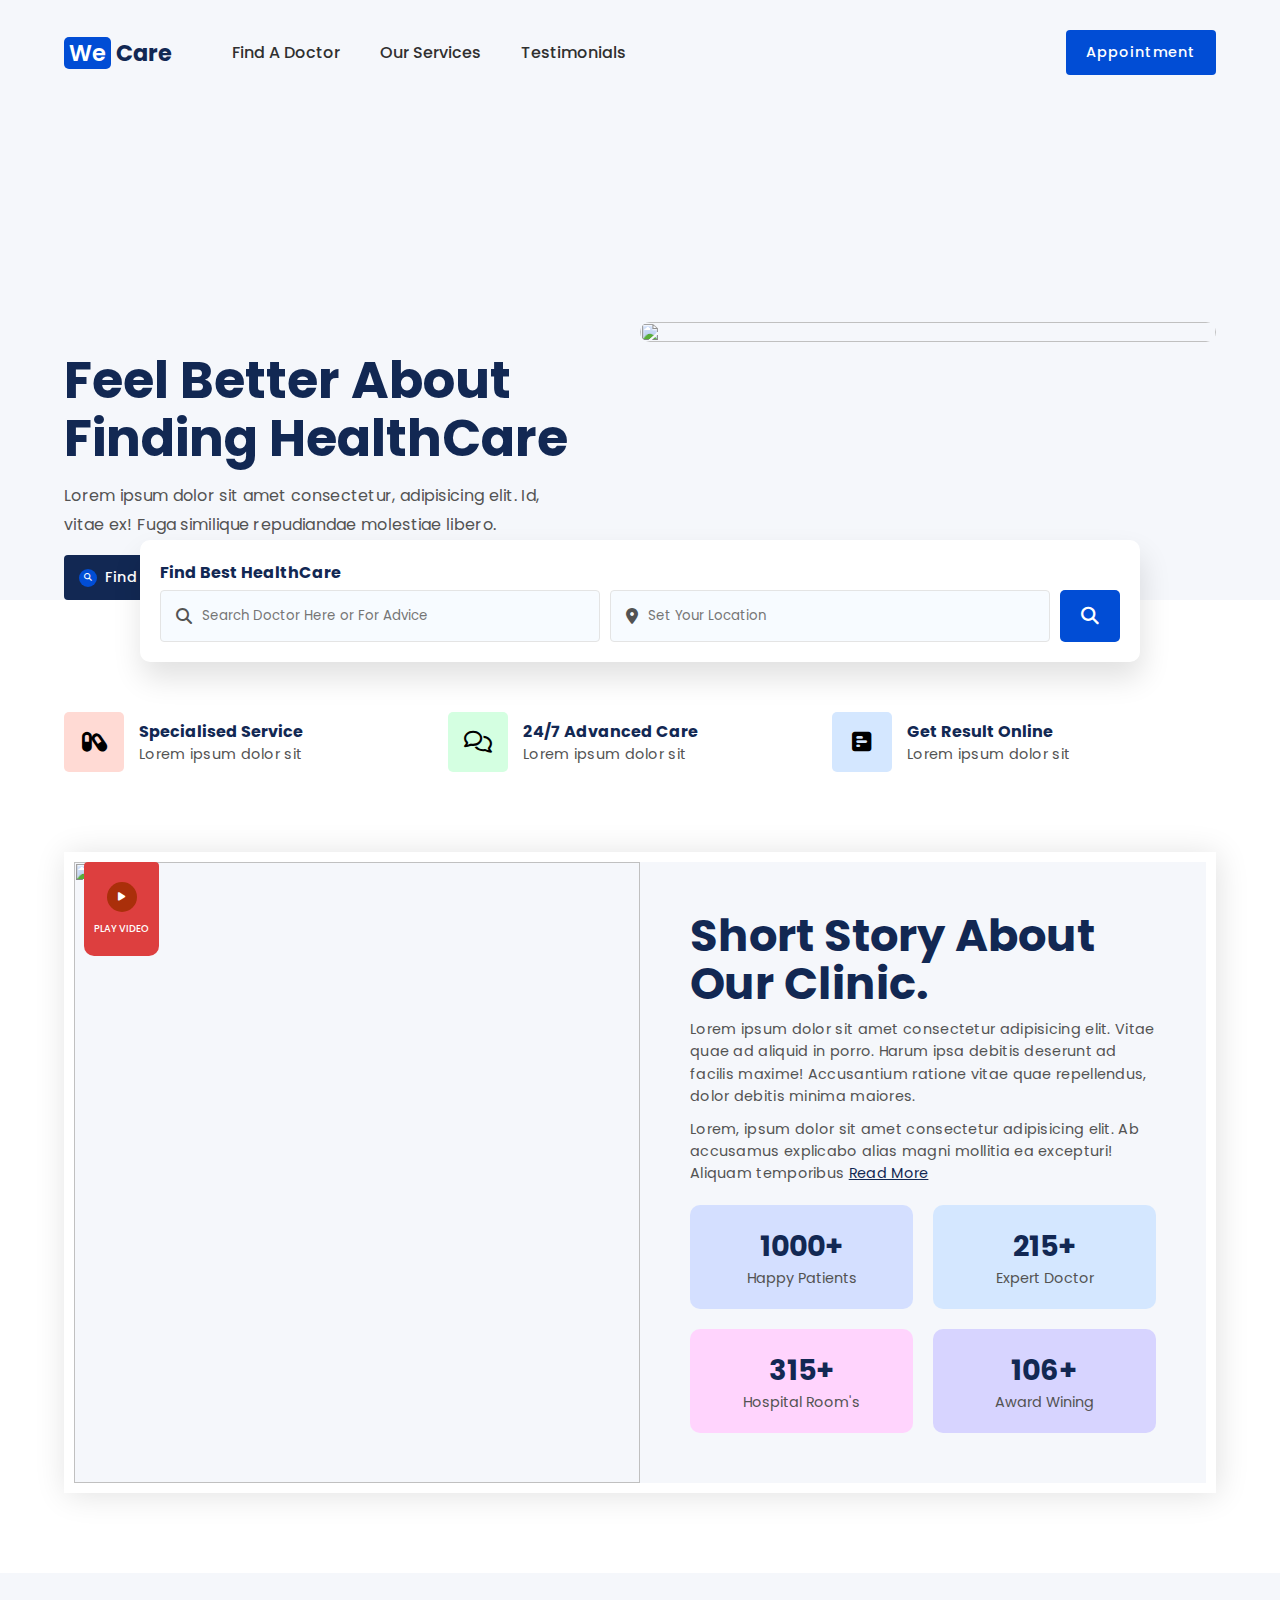
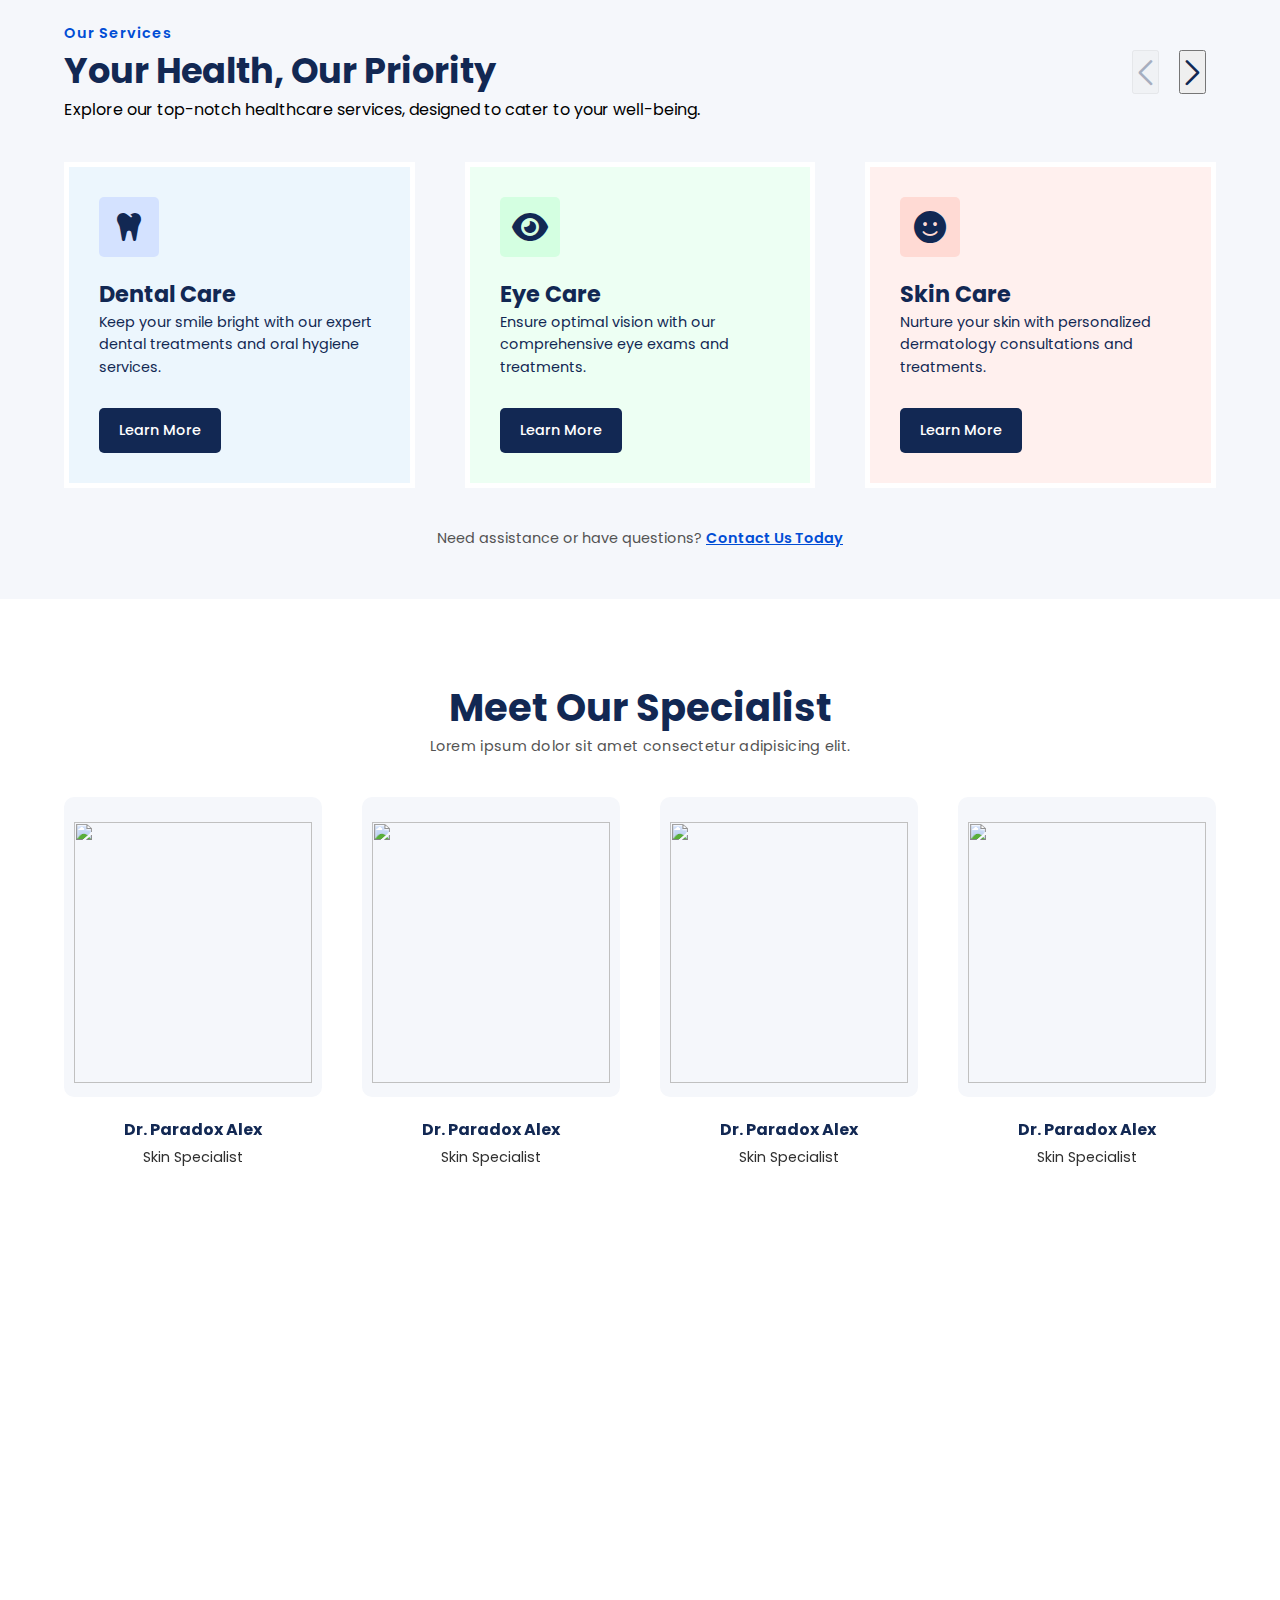
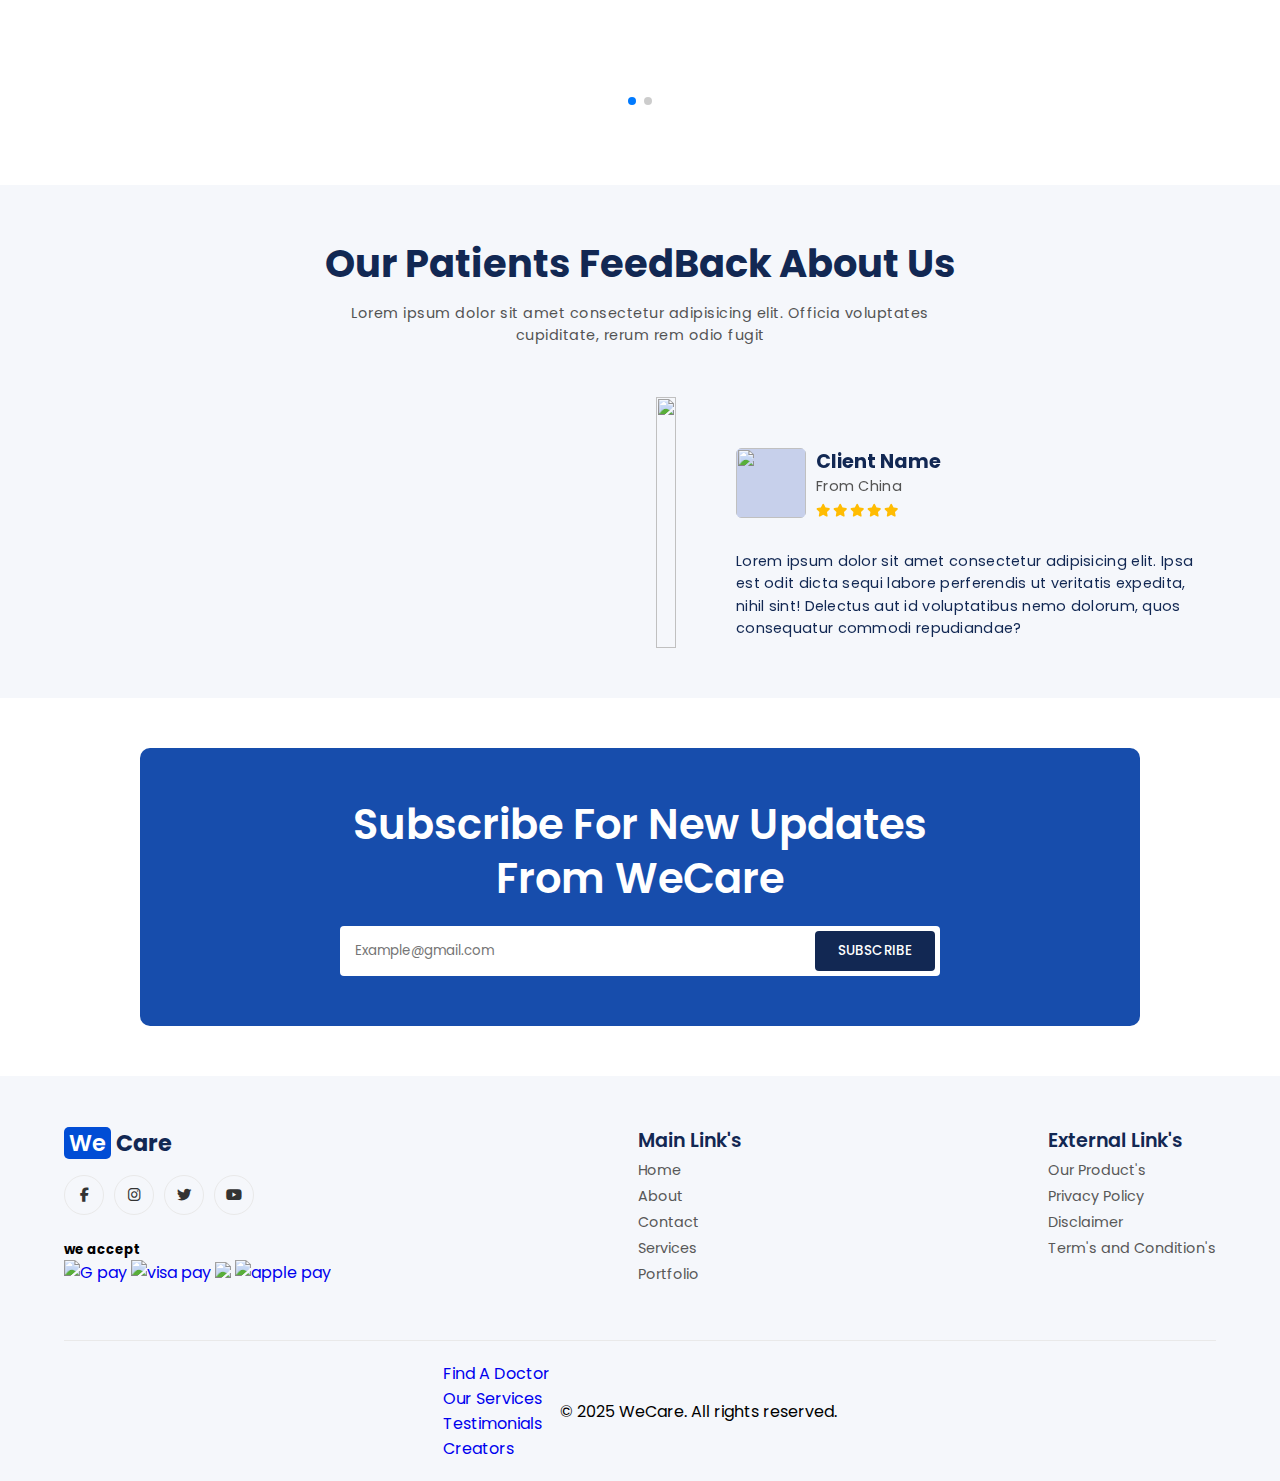
==== index.html @ dc53d2ed "done" ====
<!--DOCTYPE html-->
 <html lang="en">
    <head>
        <meta charset="UTF-8">
        <meta http-equiv="X-UA-Compatible" content="IE=edge">
        <meta name="viewport" content="width=device-width, initial-scale=1.0">
        <!--==title========================-->
        <title>Medical Website HTML</title>
    <link rel="shortcut icon" href="images/fav-icon.png">
    <link rel="stylesheet" href="style.css">
    <link rel="preconnect" href="https://fonts.googleapis.com">
    <link rel="preconnect" href="https://fonts.gstatic.com" crossorigin>
    <link href="https://fonts.googleapis.com/css2?family=Poppins:wght@100;400;700&display=swap" rel="stylesheet">
    <link rel="stylesheet" href="https://cdnjs.cloudflare.com/ajax/libs/font-awesome/6.2.1/css/all.min.css">
    <link rel="stylesheet" href="https://cdn.jsdelivr.net/npm/swiper/swiper-bundle.min.css"/>
    
    </head>
    <script src="//code.tidio.co/2bcyk3yv8valyxfpbxax1z46ruqnn5aa.js" async></script>
    <body>
        
        <!--==Hero-Section========================-->
        <section id="hero">
    
            <!--==navigation====================-->
            <nav class="navigation">
                <!--**menu-btn*****-->
                <input type="checkbox" class="menu-btn" id="menu-btn">
                <label for="menu-btn" class="menu-icon"><span class="nav-icon"></span></label>
                <a href="index.html" class="logo"><span>We</span>Care</a>
                <ul class="menu">
                    <li><a href="#our-team">Find A Doctor</a></li>
                    <li><a href="#our-services">Our Services</a></li>
                    <li><a href="#testimonials">Testimonials</a></li> <!-- Corrected spelling -->
                    <li><a href="contact/contact.html"Contact Us></a></li>
                </ul>
                <a href="#" class="nav-appointment-btn">Appointment</a>
            </nav><!--nav-end-->
    
    
            <!--==Content============================-->
            <div class="hero-content">
                <!--**text****************-->
                <div class="hero-text">
                    <h1>Feel Better About Finding HealthCare</h1>
                    <p>Lorem ipsum dolor sit amet consectetur, adipisicing elit. Id, vitae ex! Fuga similique repudiandae molestiae libero.</p>
                    <!--btns-->
                    <div class="hero-text-btns">
                        <a href="#"><i class="fa-solid fa-magnifying-glass"></i> Find Doctor's</a>
                        <a href="#"><i class="fa-solid fa-check"></i> Book Appointment</a>
                    </div>
                </div>
                <!--**img*****************-->
                <div class="hero-img">
                    <img alt="" src="https://images.pexels.com/photos/40568/medical-appointment-doctor-healthcare-40568.jpeg?auto=compress&cs=tinysrgb&w=1260&h=750&dpr=1">
                </div>
            </div>
    
            
        </section><!--hero-end-->
    
    
        <!--==appointment-search===============================-->
        <div class="appointment-search-container">
            <h3>Find Best HealthCare</h3>
            <form class="appointment-search">
            <!--**doctor-search-box*******-->
            <div class="appo-search-box">
                <i class="fa-solid fa-magnifying-glass"></i>
                <input type="text" placeholder="Search Doctor Here or For Advice">
            </div>
            <!--**set-your-location*******-->
            <div class="appo-search-box">
                <i class="fa-solid fa-location-dot"></i>
                <input type="text" placeholder="Set Your Location">
            </div>
            <!--**btn*********************-->
            <button>
                <i class="fa-solid fa-magnifying-glass"></i>
            </button>
            </form>
        </div>
    
    
        <!--==service-info===========================-->
        <section class="what-we-provide">
    
            <!--**box1***********-->
            <div class="w-info-box w-i-box1">
                <!--icon-->
                <div class="w-info-icon">
                    <i class="fa-solid fa-capsules"></i>
                </div>
                <!--text-->
                <div class="w-info-text">
                    <strong>Specialised Service</strong>
                    <p>Lorem ipsum dolor sit </p>
                </div>
            </div>
            <!--**box2***********-->
            <div class="w-info-box w-i-box2">
                <!--icon-->
                <div class="w-info-icon">
                    <i class="fa-regular fa-comments"></i>
                </div>
                <!--text-->
                <div class="w-info-text">
                    <strong>24/7 Advanced Care</strong>
                    <p>Lorem ipsum dolor sit </p>
                </div>
            </div>
            <!--**box3***********-->
            <div class="w-info-box w-i-box3">
                <!--icon-->
                <div class="w-info-icon">
                    <i class="fa-solid fa-square-poll-horizontal"></i>
                </div>
                <!--text-->
                <div class="w-info-text">
                    <strong>Get Result Online</strong>
                    <p>Lorem ipsum dolor sit </p>
                </div>
            </div>
        
        </section><!--end-->
    
    
    
        <!--==Story=============================-->
        <section id="our_story">
    
            <!--**img**-->
            <div class="our-story-img">
                <img src="https://images.pexels.com/photos/356040/pexels-photo-356040.jpeg?auto=compress&cs=tinysrgb&w=600" />
                <a href="#" class="story-play-btn">
                    <i class="fa-solid fa-play"></i>
                    Play Video
                </a>
            </div>
            <!--**text**-->
            <div class="our-stroy-text">
                <h2>Short Story About Our Clinic.</h2>
                <p>Lorem ipsum dolor sit amet consectetur adipisicing elit. Vitae quae ad aliquid in porro. Harum ipsa debitis deserunt ad facilis maxime! Accusantium ratione vitae quae repellendus, dolor debitis minima maiores.</p>
                <p>Lorem, ipsum dolor sit amet consectetur adipisicing elit. Ab accusamus explicabo alias magni mollitia ea excepturi! Aliquam temporibus <a>Read More</a></p>
                <!--numbers-of-happy-patients-->
                <div class="story-numbers-container">
                    <!--box-->
                    <div class="story-numbers-box s-n-box1">
                        <strong>1000+</strong>
                        <span>Happy Patients</span>
                    </div>
                    <!--box-->
                    <div class="story-numbers-box s-n-box2">
                        <strong>215+</strong>
                        <span>Expert Doctor</span>
                    </div>
                    <!--box-->
                    <div class="story-numbers-box s-n-box3">
                        <strong>315+</strong>
                        <span>Hospital Room's</span>
                    </div>
                    <!--box-->
                    <div class="story-numbers-box s-n-box4">
                        <strong>106+</strong>
                        <span>Award Wining</span>
                    </div>
                </div>
            </div>
            
        </section><!--story-end-->
    
        
    <!--==Our Services Section======================-->
<section id="our-services" class="services-section">
    
    <!-- Heading -->
    <div class="services-heading">
        <div class="services-heading-text">
            <strong>Our Services</strong>
            <h2>Your Health, Our Priority</h2>
            <p>Explore our top-notch healthcare services, designed to cater to your well-being.</p>
        </div>
        <div class="service-slide-btns">
            <button class="swiper-button-prev" aria-label="Previous Slide"></button>
            <button class="swiper-button-next" aria-label="Next Slide"></button>
        </div>
    </div>
    
    <!-- Services Container -->
    <div class="services-box-container">
        <!-- Swiper -->
        <div class="swiper mySwiperservices">
            <div class="swiper-wrapper">
                <!-- Dental Care -->
                <div class="swiper-slide">
                    <div class="service-box s-box1">
                        <i class="fa-solid fa-tooth"></i>
                        <strong>Dental Care</strong>
                        <p>Keep your smile bright with our expert dental treatments and oral hygiene services.</p>
                        <a href="#" class="read-more-btn" aria-label="Learn more about Dental Care">Learn More</a>
                    </div>
                </div>
                <!-- Eye Care -->
                <div class="swiper-slide">
                    <div class="service-box s-box2">
                        <i class="fa-solid fa-eye"></i>
                        <strong>Eye Care</strong>
                        <p>Ensure optimal vision with our comprehensive eye exams and treatments.</p>
                        <a href="#" class="read-more-btn" aria-label="Learn more about Eye Care">Learn More</a>
                    </div>
                </div>
                <!-- Skin Care -->
                <div class="swiper-slide">
                    <div class="service-box s-box3">
                        <i class="fa-solid fa-face-smile"></i>
                        <strong>Skin Care</strong>
                        <p>Nurture your skin with personalized dermatology consultations and treatments.</p>
                        <a href="#" class="read-more-btn" aria-label="Learn more about Skin Care">Learn More</a>
                    </div>
                </div>
                <!-- Surgical -->
                <div class="swiper-slide">
                    <div class="service-box s-box4">
                        <i class="fa-solid fa-user-doctor"></i>
                        <strong>Surgical Procedures</strong>
                        <p>Benefit from advanced surgical solutions performed by experienced professionals.</p>
                        <a href="#" class="read-more-btn" aria-label="Learn more about Surgical Procedures">Learn More</a>
                    </div>
                </div>
            </div>
        </div>
    </div>
    
    <!-- Call-to-Action -->
    <div class="service-footer">
        <span class="service-btn">
            Need assistance or have questions? 
            <a href="#" class="cta-btn" aria-label="Contact us for healthcare services">Contact Us Today</a>
        </span>
    </div>

</section>

    
        <!--==Team===========================-->
        <section id="our-team">
    
            <!--**heading*****************-->
            <div class="our-team-heading">
                <h3>Meet Our Specialist</h3>
                <p>Lorem ipsum dolor sit amet consectetur adipisicing elit.</p>
            </div>
    
            <!--**team-container***********-->
            <div class="team-box-container">
                <!-- Swiper -->
                <div class="swiper mySwiperteam">
                <div class="swiper-wrapper">
                    <!--**1***-->
                    <div class="swiper-slide">
                        <!--**box**-->
                        <div class="team-box">
                            <!--img-->
                            <div class="team-img">
                                <img alt="" src="https://images.pexels.com/photos/18788957/pexels-photo-18788957/free-photo-of-portrait-of-an-african-woman-in-medical-apron.jpeg?auto=compress&cs=tinysrgb&w=600">
                            </div>
                            <!--text-->
                            <div class="team-text">
                                <strong>Dr. Paradox Alex</strong>
                                <span>Skin Specialist</span>
                            </div>
                        </div>
                    </div><!--end-slide-->
                    <!--**1***-->
                    <div class="swiper-slide">
                        <!--**box**-->
                        <div class="team-box">
                            <!--img-->
                            <div class="team-img">
                                <img alt="" src="https://images.pexels.com/photos/8460157/pexels-photo-8460157.jpeg?auto=compress&cs=tinysrgb&w=600">
                            </div>
                            <!--text-->
                            <div class="team-text">
                                <strong>Dr. Paradox Alex</strong>
                                <span>Skin Specialist</span>
                            </div>
                        </div>
                    </div><!--end-slide-->
                    <!--**1***-->
                    <div class="swiper-slide">
                        <!--**box**-->
                        <div class="team-box">
                            <!--img-->
                            <div class="team-img">
                                <img alt="" src="https://images.pexels.com/photos/5452268/pexels-photo-5452268.jpeg?auto=compress&cs=tinysrgb&w=600">
                            </div>
                            <!--text-->
                            <div class="team-text">
                                <strong>Dr. Paradox Alex</strong>
                                <span>Skin Specialist</span>
                            </div>
                        </div>
                    </div><!--end-slide-->
                    <!--**1***-->
                    <div class="swiper-slide">
                        <!--**box**-->
                        <div class="team-box">
                            <!--img-->
                            <div class="team-img">
                                <img alt="" src="https://images.pexels.com/photos/6749765/pexels-photo-6749765.jpeg?auto=compress&cs=tinysrgb&w=600">
                            </div>
                            <!--text-->
                            <div class="team-text">
                                <strong>Dr. Paradox Alex</strong>
                                <span>Skin Specialist</span>
                            </div>
                        </div>
                    </div><!--end-slide-->
                    <!--**1***-->
                    <div class="swiper-slide">
                        <!--**box**-->
                        <div class="team-box">
                            <!--img-->
                            <div class="team-img">
                                <img alt="" src="images/d5.png">
                            </div>
                            <!--text-->
                            <div class="team-text">
                                <strong>Dr. Paradox Alex</strong>
                                <span>Skin Specialist</span>
                            </div>
                        </div>
                    </div><!--end-slide-->
                </div><!--wrapper-end-->
                <div class="swiper-pagination"></div>
                </div><!--swiper-end-->
    
                
            
            </div>
    
        </section><!--team-end-->
    
    
    
        <!--==Testimonials============================-->
        <section id="testimonials">
    
            <!--**heading****************-->
            <div class="testimonials-heading">
                <h3>Our Patients FeedBack About Us</h3>
                <p>Lorem ipsum dolor sit amet consectetur adipisicing elit. Officia voluptates cupiditate, rerum rem odio fugit</p>
            </div>
    
    
            <!--**testimonials-Content****-->
            <div class="testimonials-content">
    
                <!--**img************-->
                <div class="testimonials-img">
                    <img alt="" src="https://images.pexels.com/photos/7088483/pexels-photo-7088483.jpeg?auto=compress&cs=tinysrgb&w=1260&h=750&dpr=1">
                </div>
    
                <!--**box-container**-->
                <div class="testimonials-box-container">
    
                <!-- Swiper -->
                <div class="swiper mySwipertesti">
                <div class="swiper-wrapper">
                    <!--**1***********-->
                    <div class="swiper-slide">
                    <!--**box**-->
                    <div class="testimonials-box">
                        <!--profile-->
                        <div class="t-profile">
                            <!--img-->
                            <div class="t-profile-img">
                                <img alt="" src="https://images.pexels.com/photos/2379004/pexels-photo-2379004.jpeg?auto=compress&cs=tinysrgb&w=600">
                            </div>
                            <!--text-->
                            <div class="t-profile-text">
                                <strong>Client Name</strong>
                                <span>From China</span>
                                <div class="t-rating">
                                    <i class="fa-solid fa-star"></i>
                                    <i class="fa-solid fa-star"></i>
                                    <i class="fa-solid fa-star"></i>
                                    <i class="fa-solid fa-star"></i>
                                    <i class="fa-solid fa-star"></i>
                                </div>
                            </div>
                        </div>
                        <!--feedback-->
                        <p>Lorem ipsum dolor sit amet consectetur adipisicing elit. Ipsa est odit dicta sequi labore perferendis ut veritatis expedita, nihil sint! Delectus aut id voluptatibus nemo dolorum, quos consequatur commodi repudiandae?</p>
                    </div><!--box-end-->
                </div><!--slide-end-->
    
                <!--**2***********-->
                <div class="swiper-slide">
                    <!--**box**-->
                    <div class="testimonials-box">
                        <!--profile-->
                        <div class="t-profile">
                            <!--img-->
                            <div class="t-profile-img">
                                <img alt="" src="images/t1.jpg">
                            </div>
                            <!--text-->
                            <div class="t-profile-text">
                                <strong>Client Name</strong>
                                <span>From China</span>
                                <div class="t-rating">
                                    <i class="fa-solid fa-star"></i>
                                    <i class="fa-solid fa-star"></i>
                                    <i class="fa-solid fa-star"></i>
                                    <i class="fa-solid fa-star"></i>
                                    <i class="fa-solid fa-star"></i>
                                </div>
                            </div>
                        </div>
                        <!--feedback-->
                        <p>Lorem ipsum dolor sit amet consectetur adipisicing elit. Ipsa est odit dicta sequi labore perferendis ut veritatis expedita, nihil sint! Delectus aut id voluptatibus nemo dolorum, quos consequatur commodi repudiandae?</p>
                    </div><!--box-end-->
                </div><!--slide-end-->
    
                <!--**3***********-->
                <div class="swiper-slide">
                    <!--**box**-->
                    <div class="testimonials-box">
                        <!--profile-->
                        <div class="t-profile">
                            <!--img-->
                            <div class="t-profile-img">
                                <img alt="" src="images/t1.jpg">
                            </div>
                            <!--text-->
                            <div class="t-profile-text">
                                <strong>Client Name</strong>
                                <span>From China</span>
                                <div class="t-rating">
                                    <i class="fa-solid fa-star"></i>
                                    <i class="fa-solid fa-star"></i>
                                    <i class="fa-solid fa-star"></i>
                                    <i class="fa-solid fa-star"></i>
                                    <i class="fa-solid fa-star"></i>
                                </div>
                            </div>
                        </div>
                        <!--feedback-->
                        <p>Lorem ipsum dolor sit amet consectetur adipisicing elit. Ipsa est odit dicta sequi labore perferendis ut veritatis expedita, nihil sint! Delectus aut id voluptatibus nemo dolorum, quos consequatur commodi repudiandae?</p>
                    </div><!--box-end-->
                </div><!--slide-end-->
                
                </div><!--wrapper-end-->
                <div class="swiper-pagination"></div>
                </div><!--swiper-end-->
    
                </div><!--container-end-->
            
            </div><!--content-end-->
    
        </section><!--testimonials-end-->
    
    
    
        <!--==Subscribe===========================-->
        <section id="subscribe">
            <h3>Subscribe For New Updates From WeCare</h3>
            <!--subcribe-box-->
            <form class="subscribe-box">
                <input type="email" placeholder="Example@gmail.com">
                <button>Subscribe</button>
            </form>
        </section><!--end-->
    
    
        <footer>
            <div class="footer-container">
                <!--**comoany-box**-->
                <div class="footer-company-box">
                    <!--logo-->
                    <a href="#" class="logo"><span>We</span>Care</a>
                    <!--details-->
                    <p> </p>
                    <!--social-box-->
                    <div class="footer-social">
                        <a href="#"><i class="fa-brands fa-facebook-f"></i></a>
                        <a href="#"><i class="fa-brands fa-instagram"></i></a>
                        <a href="#"><i class="fa-brands fa-twitter"></i></a>
                        <a href="#"><i class="fa-brands fa-youtube"></i></a>
                    </div>
                    <br />
                    <div class="payments">
                        <h5>we accept</h5>
                        <a href="https://pay.google.com/intl/en_in/about/"><img src="./payments_img/G pay.png" alt="G pay"></a>
                        <a href="https://www.visa.com.au/en_au/account/login"><img src="./payments_img/visa pay.jpg" class="visa" alt="visa pay"></a>
                        <a href="https://redemption.mastercard.com/#/user/login?language=en-US"><img src="./payments_img/master card.jpg"></a>
                        <a href="https://www.apple.com/apple-pay/" ><img src="./payments_img/apply pay.jpg" alt="apple pay"></a>
                        
                    </div>
                </div>
                <!--**link-box***-->
                <div class="footer-link-box">
                    <strong>Main Link's</strong>
                    <ul>
                        <li><a href="#">Home</a></li>
                        <li><a href="#our_story">About</a></li>
                        <li><a href="#">Contact</a></li>
                        <li><a href="#our-services">Services</a></li>
                        <li><a href="#">Portfolio</a></li>
                    </ul>
                </div>
                <!--**link-box***-->
                <div class="footer-link-box">
                    <strong>External Link's</strong>
                    <ul>
                        <li><a href="#">Our Product's</a></li>
                        <li><a href="#">Privacy Policy</a></li>
                        <li><a href="#">Disclaimer</a></li>
                        <li><a href="#">Term's and Condition's</a></li>
                    </ul>
                </div>
                
                
                
       
            </div>
    
            <!--**bottom**********************-->
            <div class="footer-bottom">
                <ul class="footer-links">
                    <li><a href="#our-team">Find A Doctor</a></li>
                    <li><a href="#our-services">Our Services</a></li>
                    <!-- Removed duplicate links -->
                    <li><a href="#testimonials">Testimonials</a></li> <!-- Corrected spelling -->
                    <li><a href="contributor/contributor.html">Creators</a></li>
                </ul>
                <p>&copy; 2025 WeCare. All rights reserved.</p>
            </div>
        </footer>
    
    
    
        <!-- Swiper JS -->
        <script src="https://cdn.jsdelivr.net/npm/swiper/swiper-bundle.min.js"></script>
    
        <!-- Initialize Swiper -->
        <script>
        /*-services--*/
        var swiper = new Swiper(".mySwiperservices", {
            slidesPerView: 1,
            spaceBetween: 10,
            navigation: {
              nextEl: ".swiper-button-next",
              prevEl: ".swiper-button-prev",
            },
            breakpoints: {
              700: {
                slidesPerView: 2,
                spaceBetween: 40,
              },
              1024: {
                slidesPerView: 3,
                spaceBetween: 50,
              },
            },
          });
        /*--team--*/
        var swiper = new Swiper(".mySwiperteam", {
            slidesPerView: 1,
            spaceBetween: 10,
            pagination: {
              el: ".swiper-pagination",
              clickable: true,
            },
            breakpoints: {
              560: {
                slidesPerView: 2,
                spaceBetween: 20,
              },
              950: {
                slidesPerView: 3,
                spaceBetween: 40,
              },
              1250: {
                slidesPerView: 4,
                spaceBetween: 40,
              },
            },
          });
        /*--testimonials--*/
          var swiper = new Swiper(".mySwipertesti", {
            pagination: {
              el: ".swiper-pagination",
            },
          });
        </script>
    
    </body>
    </html>
---- style.css ----
*{
    margin: 0px;
    padding: 0px;
    font-family: poppins;
    box-sizing: border-box;
    scroll-behavior: smooth;
}
a{
    text-decoration: none;
}
ul{
    list-style: none;
}

/* width */
::-webkit-scrollbar {
    width: 7px;
  }
  
  /* Track */
  ::-webkit-scrollbar-track {
    box-shadow: inset 0 0 5px rgb(233, 233, 233); 
  }
   
  /* Handle */
  ::-webkit-scrollbar-thumb {
    background: rgb(56, 56, 56); 
    border-radius: 10px;
  }
  
  /* Handle on hover */
  ::-webkit-scrollbar-thumb:hover {
    background: #1b1b1b; 
  }
/*==hero========================*/
#hero{
    min-height: 600px;
    background-color: #f5f7fb;
    display: flex;
    flex-direction: column;
    justify-content: space-between;
}
.navigation{
    display: flex;
    justify-content: space-between;
    align-items: center;
    max-width: 1200px;
    width: 90%;
    margin: 0px auto;
    padding: 30px 0px;
}
.logo{
    color:#122853;
    font-weight: 700;
    font-size: 1.4rem;
}
.logo span{
    background-color: #014dd5;
    color: #ffffff;
    padding: 0px 5px;
    border-radius: 5px;
    font-weight: 600;
    margin-right: 5px;
}
.menu{
    display: flex;
    justify-content: center;
    align-items: center;
    margin-right: auto;
    margin-left: 40px;
}
.menu li a{
    margin: 0px 20px;
    color: #303030;
    font-weight: 500;
    transition: all ease 0.3s;
}
.menu li a:hover{
    color: #014dd5;
}
.nav-appointment-btn{
    height: 45px;
    padding: 0px 20px;
    border-radius:4px;
    background-color: #014dd5;
    color: #ffffff;
    display: flex;
    justify-content: center;
    align-items: center;
    font-weight: 500;
    letter-spacing: 1px;
    font-size: 0.9rem;
}
/*==hero-content==================*/
.hero-content{
    max-width: 1200px;
    width: 90%;
    margin: 0px auto;
    display: grid;
    grid-template-columns: 1fr 1fr;
    align-items: flex-start;
    margin-top: auto;
}
.hero-img{
    display: flex;
}
.hero-img img{
    border-radius: 30px;
    width: 100%;
    height: 100%;
    max-height: 450px;
    object-fit: contain;
    object-position: center bottom;
}
.hero-text{
   display: flex;
   flex-direction: column;
   margin-top: 30px; 
}
.hero-text h1{
    font-size: 3.2rem;
    color: #122853;
    line-height: 3.6rem;
}
.hero-text p{
    color: #535353;
    margin: 15px 0px;
    max-width: 500px;
    letter-spacing: 0.3px;
    line-height: 1.8rem;
}
.hero-text-btns{
    display: flex;
    justify-content: flex-start;
    align-items: center;
}
.hero-text-btns a{
    height: 45px;
    padding: 0px 15px;
    background-color: #122853;
    color: #ffffff;
    border-radius: 4px;
    margin-right: 10px;
    display: flex;
    justify-content: center;
    align-items: center;
    font-size: 0.9rem;
    letter-spacing: 0.5px;
    font-weight: 500;
}
.hero-text-btns a i{
    width: 18px;
    height: 18px;
    display: flex;
    justify-content: center;
    align-items: center;
    border-radius: 50%;
    background-color: #014dd5;
    margin-right: 8px;
    color: #ffffff;
    font-size: 0.5rem;
    padding-bottom: 1px;
}
/*==appointment-search=====================*/
.appointment-search-container{
    max-width: 1000px;
    width: 90%;
    background-color: #ffffff;
    padding:20px;
    margin: auto;
    border-radius: 10px;
    box-shadow: 2px 16px 30px rgba(0,0,0,0.12);
    margin-top: -60px;
    z-index: 3;
    position: relative;
}
.appointment-search-container h3{
    color: #122853;
    font-size: 1rem;
    margin-bottom: 5px;
}
.appointment-search{
    display: grid;
    grid-template-columns: 1fr 1fr 60px;
    grid-gap: 10px;
}
.appo-search-box{
    width: 100%;
    display: flex;
    justify-content: space-between;
    align-items: center;
    background-color: #f7fbff;
    padding: 15px;
    border-radius: 4px;
    border: 1px solid #e4e4e4;
}
.appo-search-box i{
    color: #535353;
    margin-right: 10px;
}
.appo-search-box input{
    width: 100%;
    background-color: transparent;
    border: none;
    outline: none;
}
.appointment-search button{
    background-color: #014dd5;
    color: #ffffff;
    border: none;
    outline: none;
    border-radius: 5px;
    font-size: 1.1rem;
    cursor: pointer;
}
/*==what-we-provide===============*/
.what-we-provide{
    max-width: 1200px;
    width: 90%;
    margin: 50px auto;
    display: grid;
    grid-template-columns: 1fr 1fr 1fr;
}
.w-info-box{
    display: flex;
    justify-content: flex-start;
    align-items: center;
}
.w-info-icon{
    width: 60px;
    height: 60px;
    display: flex;
    justify-content: center;
    align-items: center;
    border-radius: 5px;
    margin-right: 15px;
    font-size: 1.4rem;
}
.w-info-text{
    display: flex;
    flex-direction: column;
}
.w-info-text strong{
    color: #122853;
    font-weight: 700;
}
.w-info-text p{
    color: #535353;
    font-size: 0.9rem;
    letter-spacing: 0.3px;
}
.w-i-box1 .w-info-icon{
    background-color: #ffdad4;
}
.w-i-box2 .w-info-icon{
    background-color: #d4ffe1;
}
.w-i-box3 .w-info-icon{
    background-color: #d4e7ff;
}
/*==our-story=======================*/
#our_story{
    background-color: #f5f7fb;
    max-width: 1200px;
    width: 90%;
    margin: 80px auto;
    border: 10px solid #ffffff;
    box-shadow: 2px 2px 30px rgba(0,0,0,0.12);
    display: grid;
    grid-template-columns: 1fr 1fr;
}
.our-story-img{
    position: relative;
    display: flex;
}
.our-story-img img{
    width: 100%;
    height: 100%;
    object-fit: cover;
    object-position: center;
}
.story-play-btn{
    position: absolute;
    left: 10px;
    top: 0px;
    display: flex;
    flex-direction: column;
    justify-content: center;
    align-items: center;
    background-color: #dd3f3f;
    padding: 20px 10px;
    border-radius: 4px 4px 10px 10px;
    color: #ffffff;
    font-size: 0.6rem;
    text-transform: uppercase;
    font-weight: 500;
}
.story-play-btn i{
    width: 30px;
    height: 30px;
    border-radius: 50%;
    background-color: #aa2f0a;
    color: #ffffff;
    display: flex;
    justify-content: center;
    align-items: center;
    margin-bottom: 10px;
}
.our-stroy-text{
    padding: 50px;
}
.our-stroy-text h2{
    font-size: 2.8rem;
    color: #122853;
    line-height: 3rem;
}
.our-stroy-text p{
    color: #535353;
    font-size: 0.9rem;
    margin: 10px 0px;
    line-height: 1.4rem;
    letter-spacing: 0.3px;
}
.our-stroy-text p a{
    color: #122853;
    text-decoration: underline;
}
.story-numbers-container{
    display: grid;
    grid-template-columns: 1fr 1fr;
    grid-gap: 20px;
    margin-top: 20px;
}
.story-numbers-box{
    padding: 20px;
    display: flex;
    flex-direction: column;
    justify-content: center;
    align-items: center;
    text-align: center;
    border-radius: 10px;
}
.story-numbers-box strong{
    color: #122853;
    font-weight: 700;
    font-size: 1.8rem;
}
.story-numbers-box span{
    color: #535353;
    font-size: 0.9rem;
}
.s-n-box1{
    background-color: #d4dfff;
}
.s-n-box2{
    background-color: #d4e7ff;
}
.s-n-box3{
    background-color: #ffd4fd;
}
.s-n-box4{
    background-color: #d7d4ff;
}
/*==our-services=====================*/
#our-services{
    width: 100%;
    margin: 50px auto 0px auto;
    background-color: #f5f7fb;
    padding: 50px 0px;
    display: flex;
    flex-direction: column;
    justify-content: center;
    align-items: center;
}
.services-heading{
    display: flex;
    justify-content: space-between;
    align-items: center;
    max-width: 1200px;
    width: 90%;
    margin: auto;
}
.services-heading-text strong{
    color: #014dd5;
    font-size: 0.9rem;
    font-weight: 600;
    letter-spacing: 1px;
}
.services-heading-text h2{
    font-size: 2.2rem;
    color: #122853;
    font-weight: 700;
    max-width: 600px;
}
.swiper-button-next,
.swiper-button-prev{
    position: static !important;
    transform: translate(0,0);
    margin: 10px !important;
}
.service-slide-btns{
    display: flex;
    justify-content: center;
    align-items: center;}
.swiper-button-next::after,
.swiper-button-prev::after{
    font-size: 25px !important;
    font-weight: 800;
    color: #122853;
}
.services-box-container{
    max-width: 1200px;
    width: 90%;
    margin: 40px auto;
    overflow: hidden;
}
.service-box{
    display: flex;
    flex-direction: column;
    justify-content: center;
    align-items: flex-start;
    max-width: 100%;/*350px*/
    border: 5px solid #ffffff;
    padding: 30px;
}
.service-box:hover{
    border: 5px solid #c7d0eb;
}
.service-box i{
    font-size: 2rem;
    color: #122853;
    width: 60px;
    height: 60px;
    border-radius:5px;
    display: flex;
    justify-content: center;
    align-items: center;
}
.service-box strong{
    color: #122853;
    font-size: 1.4rem;
    margin-top: 20px;
}
.service-box p{
    font-size: 0.9rem;
    line-height: 1.4rem;
    color:#122853;
    display: -webkit-box;
    -webkit-line-clamp: 3;
    -webkit-box-orient: vertical;
    overflow: hidden;  
}
.service-box a{
    height: 45px;
    background-color: #122853;
    color: #ffffff;
    padding: 0px 20px;
    display: flex;
    justify-content: center;
    align-items: center;
    font-size: 0.9rem;
    font-weight: 500;
    border-radius: 5px;
    margin-top: 30px;
}
.s-box1 i{
    background-color: #d4e2ff;
}
.s-box2 i{
    background-color: #d4ffe1;
}
.s-box3 i{
    background-color: #ffdad4;
}
.s-box4 i{
    background-color: #faf4b8;
}

.s-box1{
    background-color: #ecf6fd;
}
.s-box2{
    background-color: #edfff3;
}
.s-box3{
    background-color: #fff0ee;
}
.s-box4{
    background-color: #fcffcf;
}
.service-btn{
    color: #535353;
    font-size: 0.9rem;
    margin-top: 10px;
    text-align: center;
    padding: 0px 10px;
}
.service-btn a{
    color: #014dd5;
    text-decoration: underline;
    font-weight: 600;
}
/*==why-choose-us======================*/
#why-choose-us{
    width: 100%;
    display: grid;
    grid-template-columns: 1.5fr 1fr;
}
.why-choose-us-left{
    padding: 50px;
    background-color: #3c8167;
}
.why-choose-us-right{
    background-color: #4c71d0;
    padding: 50px;
}
.why-choose-us-right h3,
.why-choose-us-left h3{
    font-size: 2.6rem;
    color: #ffffff;
    font-weight: 600;
    line-height: 3.2rem;
}
.why-choose-box-container{
    display: grid;
    grid-template-columns: 1fr 1fr;
    margin-top: 20px;
    grid-gap: 10px;
}
.why-choose-box{
    display: flex;
    justify-content: flex-start;
    align-items: center;
    padding: 20px;
    background-color: #4a8a70;
}
.why-choose-box i{
    width: 35px;
    height: 35px;
    border-radius: 50%;
    display: flex;
    justify-content: center;
    align-items: center;
    color: #ffffff;
    background-color: #25503f;
    margin-right: 10px;
}
.why-choose-box-text{
    display: flex;
    flex-direction: column;
    justify-content: center;
}
.why-choose-box-text strong{
    color: #ffffff;
    font-weight: 600;
}
.why-choose-box-text p{
    color: #ececec;
    font-size: 0.9rem;
    opacity: 0.7;
}
.why-choose-us-left a{
    background-color: #1a1a1b;
    color: #ffffff;
    padding: 0px 10px;
    height: 45px;
    display: flex;
    justify-content: center;
    align-items: center;
    border-radius: 5px;
    max-width: 200px;
    margin-top: 30px;
    font-size: 0.9rem;
}
.why-choose-us-right p{
    color: #dfdfdf;
    font-size: 0.8rem;
    line-height: 1.4rem;
    letter-spacing: 0.5px;
    margin: 10px 0px;
}
.w-right-contact-container{
    width: 100%;
    display: flex;
    flex-direction: column;
}
.w-right-contact-box{
    display: flex;
    justify-content: flex-start;
    align-items: center;
    margin-top: 10px;
}
.w-right-contact-box i{
    width: 50px;
    height: 50px;
    background-color:#4060b3;
    border-radius: 4px;
    display: flex;
    justify-content: center;
    align-items: center;
    color: #ffffff;
    font-size: 1.2rem;
    margin-right: 10px;
}
.w-right-contact-box-text{
    display: flex;
    flex-direction: column;
}
.w-right-contact-box-text span{
    color: #e4e4e4;
    font-size: 0.7rem;
}
.w-right-contact-box-text strong{
    font-size: 1rem;
    color: #ffffff;
    font-weight: 600;
}
/*==our-team====================*/
#our-team{
    max-width: 1200px;
    width: 90%;
    margin: 80px auto;
}
.our-team-heading{
    display: flex;
    flex-direction: column;
    justify-content: center;
    align-items: center;
    text-align: center;
}
.our-team-heading h3{
    font-size: 2.4rem;
    color: #122853;
}
.our-team-heading p{
    color: #535353;
    letter-spacing: 0.3px;
    font-size: 0.9rem;
}
.team-box-container{
    width: 100%;
    overflow: hidden;
    margin-top: 40px;
}
.team-box{
    max-width: 100%;/*300px*/
    display: flex;
    flex-direction: column;
}
.team-img{
    background-color: #f5f7fb;
    padding: 10px 10px 0px 10px;
    border-radius: 10px;
    height: 300px;
    display: flex;
    align-items: flex-end;
}
.team-img img{
    width: 100%;
    height: 95%;
    object-fit: contain;
    object-position: center bottom;
}
.team-text{
    display: flex;
    flex-direction: column;
    justify-content: center;
    align-items: center;
    text-align: center;
    padding: 10px;
    margin-top: 10px;
}
.team-text strong{
    color: #122853;
}
.team-text span{
    color: #303030;
    font-size: 0.9rem;
    margin-top: 5px;
}
/*==Testimonials=============================*/
#testimonials{
    background-color: #f5f7fb;
    padding: 50px 0px;
    width: 100%;
    display: flex;
    flex-direction: column;
    justify-content: center;
    align-items: center;
}
.testimonials-heading{
    max-width: 1200px;
    width: 90%;
    display: flex;
    flex-direction: column;
    justify-content: center;
    align-items: center;
    text-align: center;
}
.testimonials-heading h3{
    font-size: 2.4rem;
    color: #122853;
}
.testimonials-heading p{
    color: #535353;
    margin-top: 10px;
    max-width: 600px;
    font-size: 0.9rem;
    letter-spacing: 0.5px;
    line-height: 1.4rem;
}
.testimonials-content{
    max-width: 1200px;
    width: 90%;
    display: grid;
    grid-template-columns: 1.4fr 1fr;
    margin-top:50px;
}
.testimonials-img{
    height: 100%;
    margin-left: auto;
    margin-right: 60px;
}
.testimonials-img img{
    height: 100%;
    max-height: 450px;
    object-fit: contain;
    object-position: center;
}
.testimonials-box-container{
    margin-top: 50px;
    overflow: hidden;
}
.testimonials-box{
    display: flex;
    flex-direction: column;
    width: 100%;
}
.t-profile{
    display: flex;
    justify-content: flex-start;
    align-items: center;
}
.t-profile-img{
    width: 70px;
    height: 70px;
    border-radius: 6px;
    background-color: #c7d0eb;
    margin-right: 10px;
    overflow: hidden;
}
.t-profile-img img{
    width: 100%;
    height: 100%;
    object-fit: cover;
    object-position: center;
}
.t-profile-text{
    display: flex;
    flex-direction: column;
    align-items: flex-start;
}
.t-profile-text strong{
    color: #122853;
    font-size: 1.2rem;
}
.t-profile-text span{
    color: #535353;
    font-size: 0.9rem;
    letter-spacing: 0.3px;
}
.t-rating{
    font-size: 0.8rem;
    color: #ffbc02;
    margin-top: 5px;
}
.testimonials-box p{
    font-size: 0.9rem;
    color: #122853;
    line-height: 1.4rem;
    letter-spacing: 0.3px;
    margin-top: 30px;
}
.swiper-pagination{
   position: static !important;
}
/*==subscribe=====================*/
#subscribe{
    max-width: 1000px;
    width: 90%;
    background-color:#174dac;
    padding: 50px;  
    border-radius: 10px;
    margin: 50px auto;
    display: flex;
    flex-direction: column;
    justify-content: center;
    align-items: center;
}
#subscribe h3{
    font-size: 2.6rem;
    color: #ffffff;
    font-weight: 600;
    line-height: 3.4rem;
    max-width:600px;
    text-align: center;
}
.subscribe-box{
    max-width: 600px;
    width: 100%;
    background-color: #ffffff;
    border-radius: 4px;
    height: 50px;
    display: flex;
    padding: 5px;
    margin-top: 20px;
}
.subscribe-box input{
    width: 100%;
    height: 100%;
    padding: 0px 10px;
    border: none;
    outline: none;
}
.subscribe-box button{
    background-color: #122853;
    color: #ffffff;
    border-radius: 4px;
    max-width: 120px;
    width: 100%;
    border: none;
    outline: none;
    cursor: pointer;
    text-transform: uppercase;
    font-weight: 500;
    letter-spacing: 0.4px;
}
/*==footer================================*/
footer{
    width: 100%;
    background-color:  #f5f7fb;
}
.footer-container{
    max-width: 1200px;
    width: 90%;
    margin: 0px auto;
    padding: 50px 0px;
    display:flex;
    justify-content: space-between;
    align-items: flex-start;
}
.footer-company-box{
    max-width: 330px;
}
.footer-company-box p{
    color: #585858;
    margin: 5px 0px;
    font-size: 0.9rem;
    letter-spacing: 0.3px;
    line-height: 1.4rem;
}
.footer-social{
    display: flex;
    align-items: center;
    flex-wrap: wrap;
}
.footer-social a{
    margin-top: 10px;
    margin-right: 10px;
    width: 40px;
    height: 40px;
    border-radius: 50%;
    display: flex;
    justify-content: center;
    align-items: center;
    border: 1px solid #e9e9e9;
    color: #333333;
    font-size: 0.9rem;
    transition: all ease 0.3s;
}
.footer-social a:hover{
    background-color: #122853;
    color: #ffffff;
}
.footer-link-box strong{
    font-size: 1.2rem;
    color: #122853;
    font-weight: 600;
}
.footer-link-box ul{
    margin-top: 5px;
}
.footer-container ul li a{
    color: #585858;
    font-size: 0.9rem;
    margin-bottom: 5px;
    display: flex;
    transition: all ease 0.3s;
}
.footer-container ul li a:hover{
    color: #122853;
}
.footer-bottom{
    display: flex;
    justify-content: center;
    align-items: center;
    flex-wrap: wrap;
    grid-gap: 10px;
    border-top: 1px solid #e9e9e9;
    padding: 20px 0px;
    max-width: 1200px;
    width: 90%;
    margin: auto;
}
.footer-bottom span{

    color: #252525;
    font-size: 0.9rem;
}

/*==making-responsive====================*/
.menu-icon,
.menu-btn{
    display: none;
}
@media(max-width:1200px){
    .footer-container{
        display: grid;
        grid-template-columns: 1fr 1fr;
        grid-gap: 40px;
    }
}
@media(max-width:1050px){
    .hero-content{
        display: flex;
        flex-direction: column-reverse;
        justify-content: center;
        align-items: center;
        margin: 50px auto;
    }
    .hero-text{
        margin-bottom: 40px;
        background-color: #ffffff;
        padding: 30px;
        margin-top: 0px;
    }
}
@media(max-width:950px){
    .navigation{
        justify-content: space-between;
        padding: 30px 0px;
        position: relative;
        width: 100%;
        padding: 20px;
    }
    .logo,
    .nav-appointment-btn{
        z-index: 103;
    }
    .logo{
        margin-right: auto;
        margin-left: 20px;
    }
    .navigation .menu{
        display: none;
        position: absolute;
        left: 0px;
        top:100%;
        background-color: #ffffff;
        width: 100%;
        padding: 0px;
        margin: 0px;
        z-index: 102;
        box-shadow: 2px 30px 30px rgba(0,0,0,0.06);
    }
    .navigation .menu::after{
        content: '';
        position: absolute;
        left: 0px;
        top: -100%;
        background-color: #ffffff;
        width: 100%;
        height: 100%;
    }
    .navigation .menu li{
        width:100%;
        margin: 0px;
        padding: 0px;
    }
    .navigation .menu li a{
        width: 100%;
        height: 40px;
        display: flex;
        align-items: center;
        margin: 0px;
        padding: 30px 20px;
    }
    .menu-icon{
        display: block;
    }
    .navigation .menu-icon{
        cursor: pointer;
        float: right;
        padding: 10px 0px;
        position: relative;
        user-select: none;
        z-index: 106;
    }
    .navigation .menu-icon .nav-icon{
        background-color: #181818;
        display: block;
        position: relative;
        height: 2px;
        transition: background 0.2s ease-out;
        width: 25px;
    }
    .navigation .menu-icon .nav-icon::before,
    .navigation .menu-icon .nav-icon::after{
        background-color: #181818;
        content: '';
        position: absolute;
        height: 100%;
        transition: all ease-out 0.2s;
        width: 100%;
    }

    .navigation .menu-icon .nav-icon::before{
        top: 9px;
    }
    .navigation .menu-icon .nav-icon::after{
        top: -9px;
    }
    .navigation .menu-icon:checked ~ .menu-icon .nav-icon,
    .navigation .menu-btn:checked ~ .menu-icon .nav-icon{
        background-color: transparent;
    }
    .navigation .menu-btn:checked ~ .menu-icon .nav-icon::before{
        transform: rotate(-45deg);
        top: 0px;
    }
    .navigation .menu-btn:checked ~ .menu-icon .nav-icon::after{
        transform: rotate(45deg);
        top: 0px;
    }
 
    .navigation .menu-btn:checked ~ .menu{
        display: block;
    }

    .what-we-provide{
        grid-template-columns: 1fr 1fr;
        grid-gap: 20px;
    }
    #our_story{
        grid-template-columns: 1fr;
    }
    .our-story-img img{
        max-height: 400px;
    }
    .our-stroy-text{
        padding: 30px;
    }
    #why-choose-us{
        grid-template-columns: 1fr;
    }
    .testimonials-content{
        grid-template-columns: 1fr;
    }
    .testimonials-img{
        margin-right: auto;
    }
    .testimonials-img img{
        width: 100%;
    }
}
@media(max-width:620px){
    .hero-text{
        padding: 20px;
    }
    .hero-text h1,
    .our-stroy-text h2,
    .services-heading h2,
    .why-choose-us-left h3,
    .why-choose-us-right h3,
    .our-team-heading h3,
    .testimonials-heading h3{
        font-size: 1.8rem;
        line-height: 2.2rem;
    }
    .hero-text-btns{
        flex-direction: column;
    }
    .hero-text-btns a{
        width: 100%;
        margin-top: 5px;
    }
    .appointment-search{
        grid-template-columns: 1fr;
    }
    .appointment-search button{
        height: 45px;
    }
    .what-we-provide{
        grid-template-columns: 1fr;
    }
    .our-stroy-text{
        padding: 20px 15px;
    }
    .story-numbers-box{
        padding: 15px;
    }
    .story-numbers-box strong{
        font-size: 1.4rem;
    }
    .why-choose-us-right,
    .why-choose-us-left{
        padding: 30px 20px;
    }
    .why-choose-box-container{
        grid-template-columns: 1fr;}
    #subscribe h3{
        font-size: 1.4rem;
        line-height: 1.8rem;
    }
    #subscribe{
        padding: 20px;
    }
	 .footer-container{
        grid-template-columns: 1fr;
    }
}
@media(max-width:320px){
    .nav-appointment-btn{
        display: none;
    }
    .story-numbers-container{
        grid-template-columns: 1fr;
    }
}
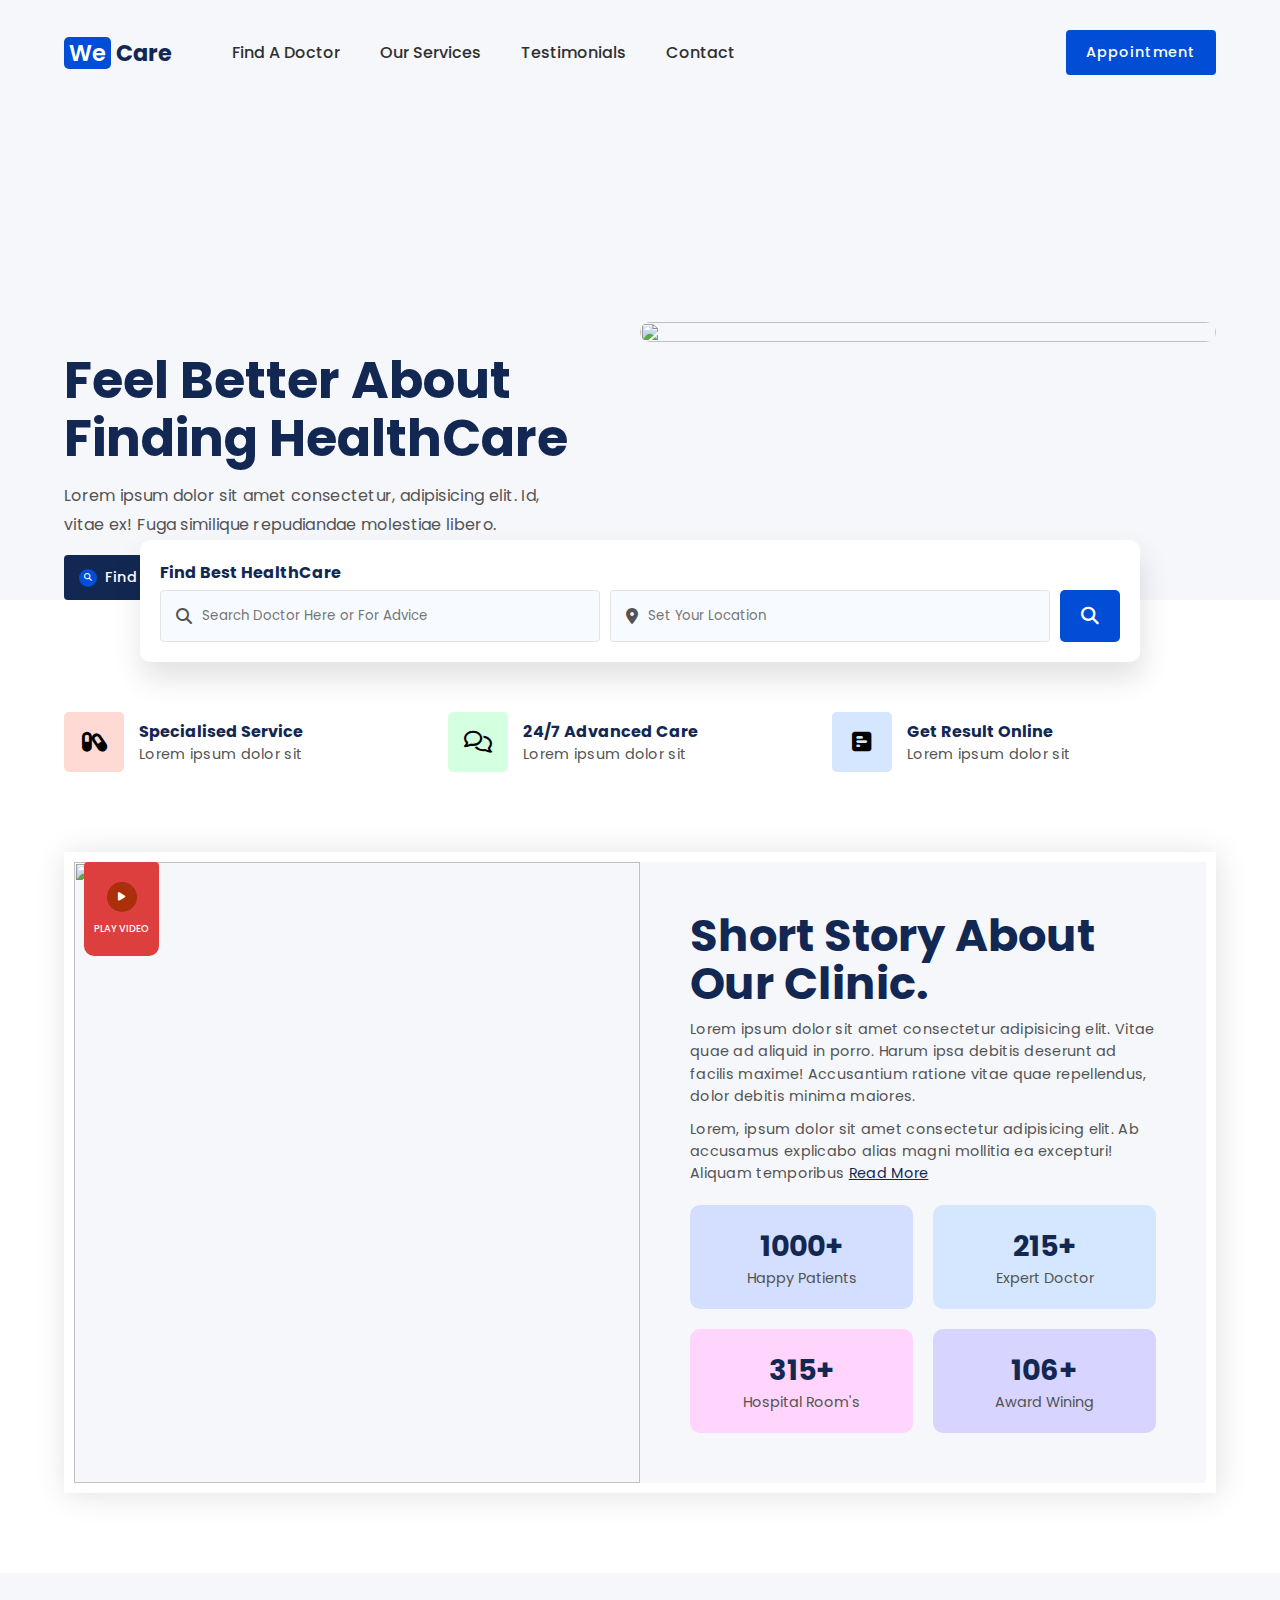
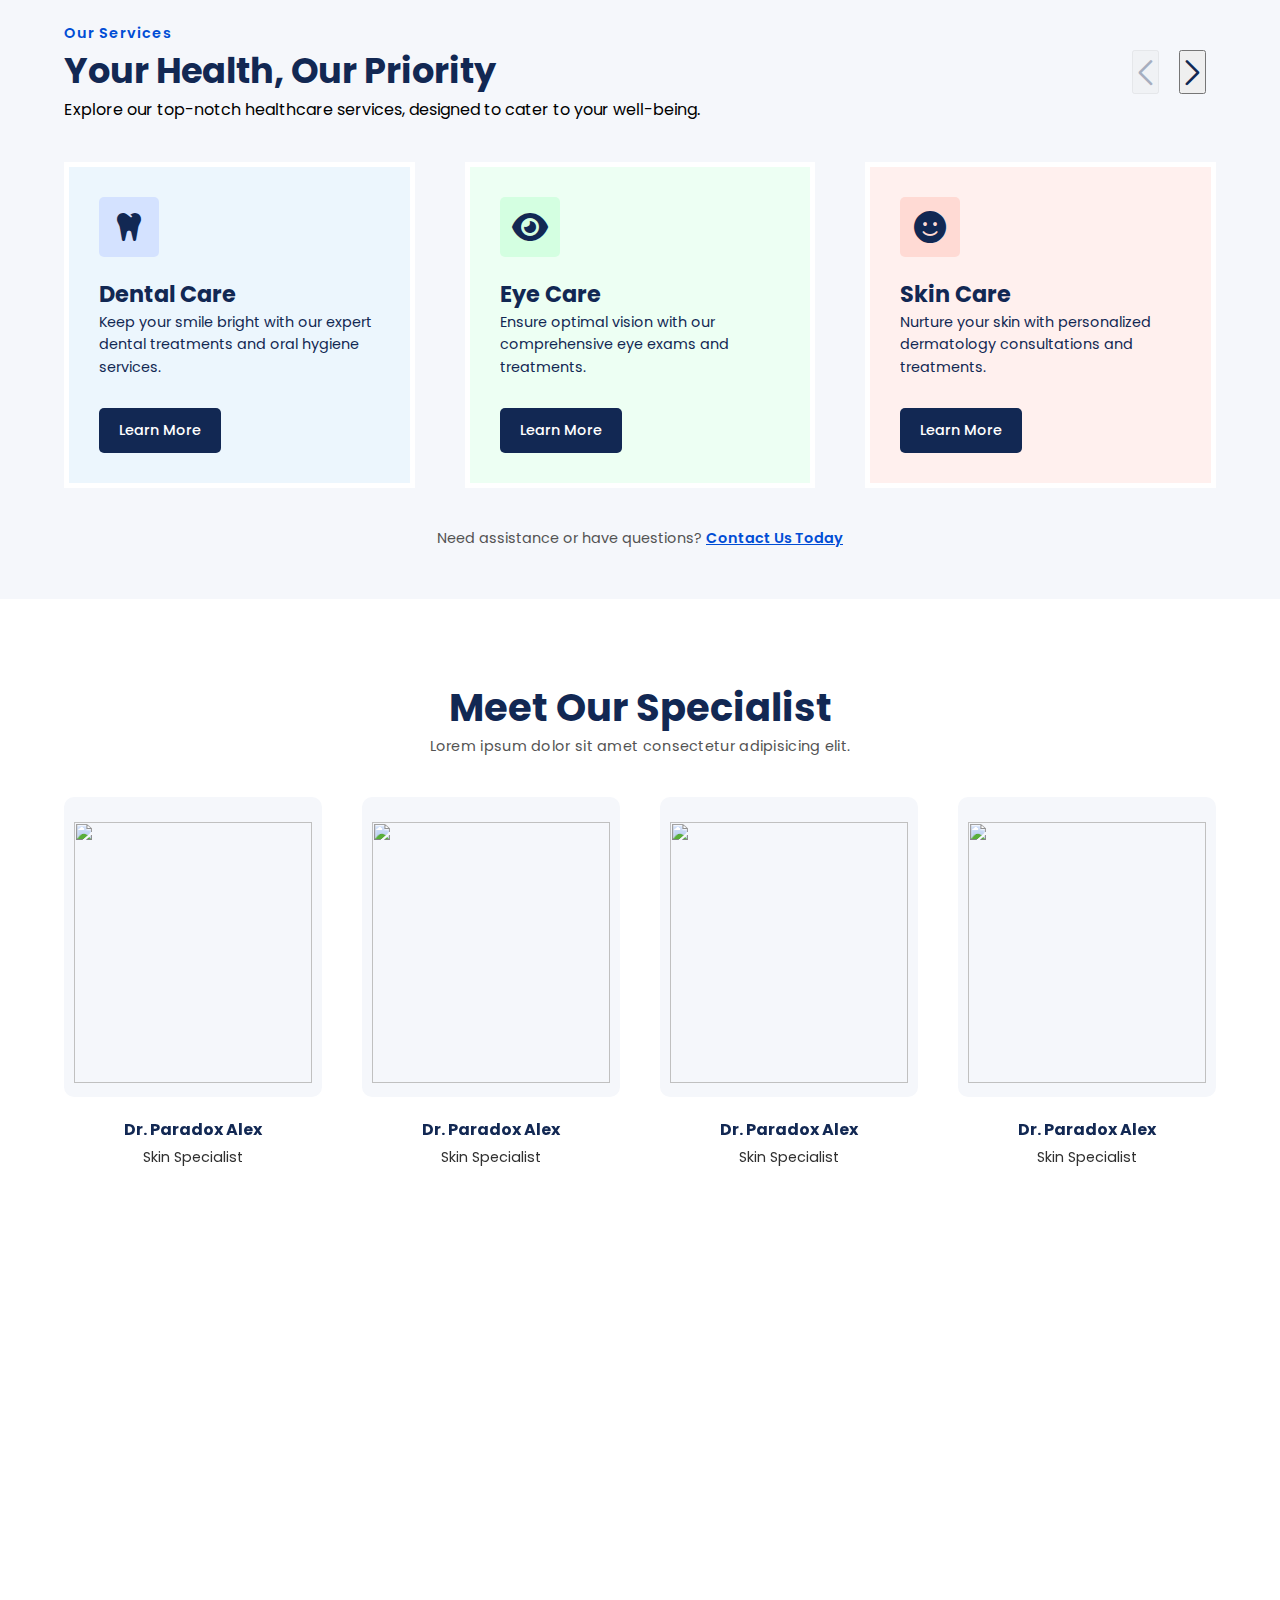
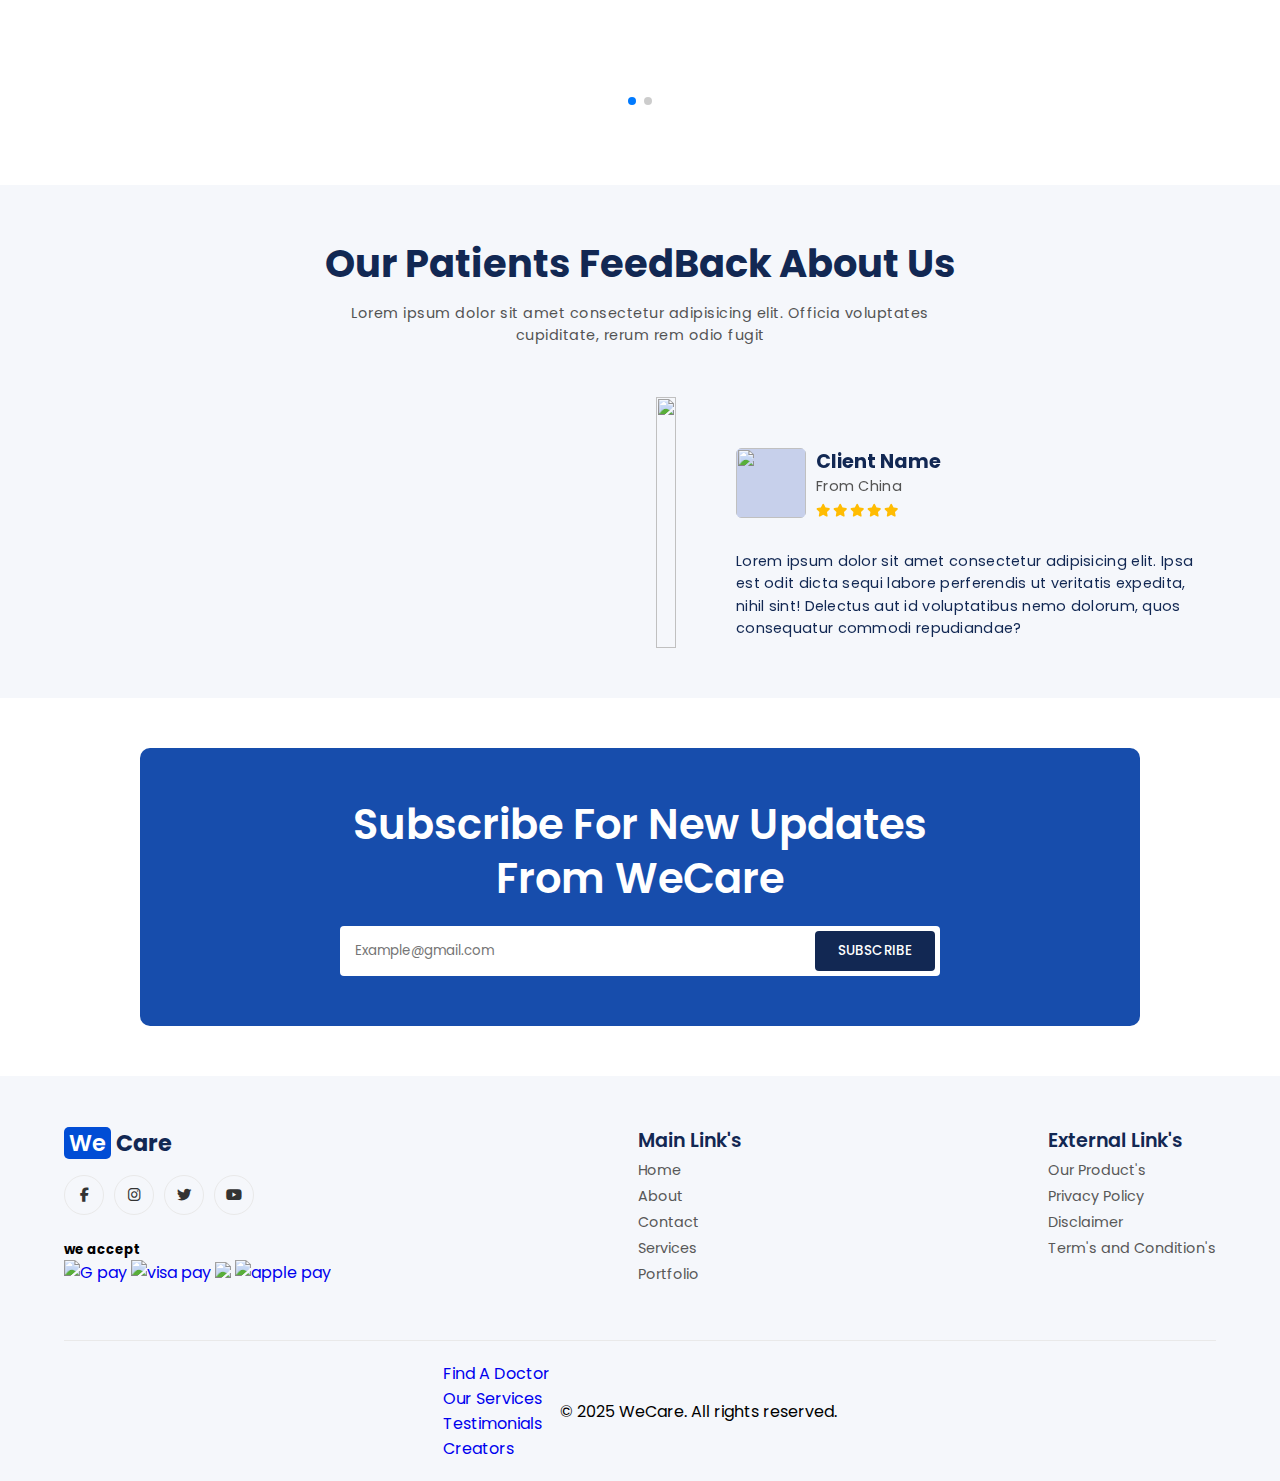
==== commit cab08249: "done" ====
--- a/index.html
+++ b/index.html
@@ -31,7 +31,7 @@
                     <li><a href="#our-team">Find A Doctor</a></li>
                     <li><a href="#our-services">Our Services</a></li>
                     <li><a href="#testimonials">Testimonials</a></li> <!-- Corrected spelling -->
-                    <li><a href="contact/contact.html"Contact Us></a></li>
+                    <li><a href="contact/contact.html">Contact</a></li>
                 </ul>
                 <a href="#" class="nav-appointment-btn">Appointment</a>
             </nav><!--nav-end-->
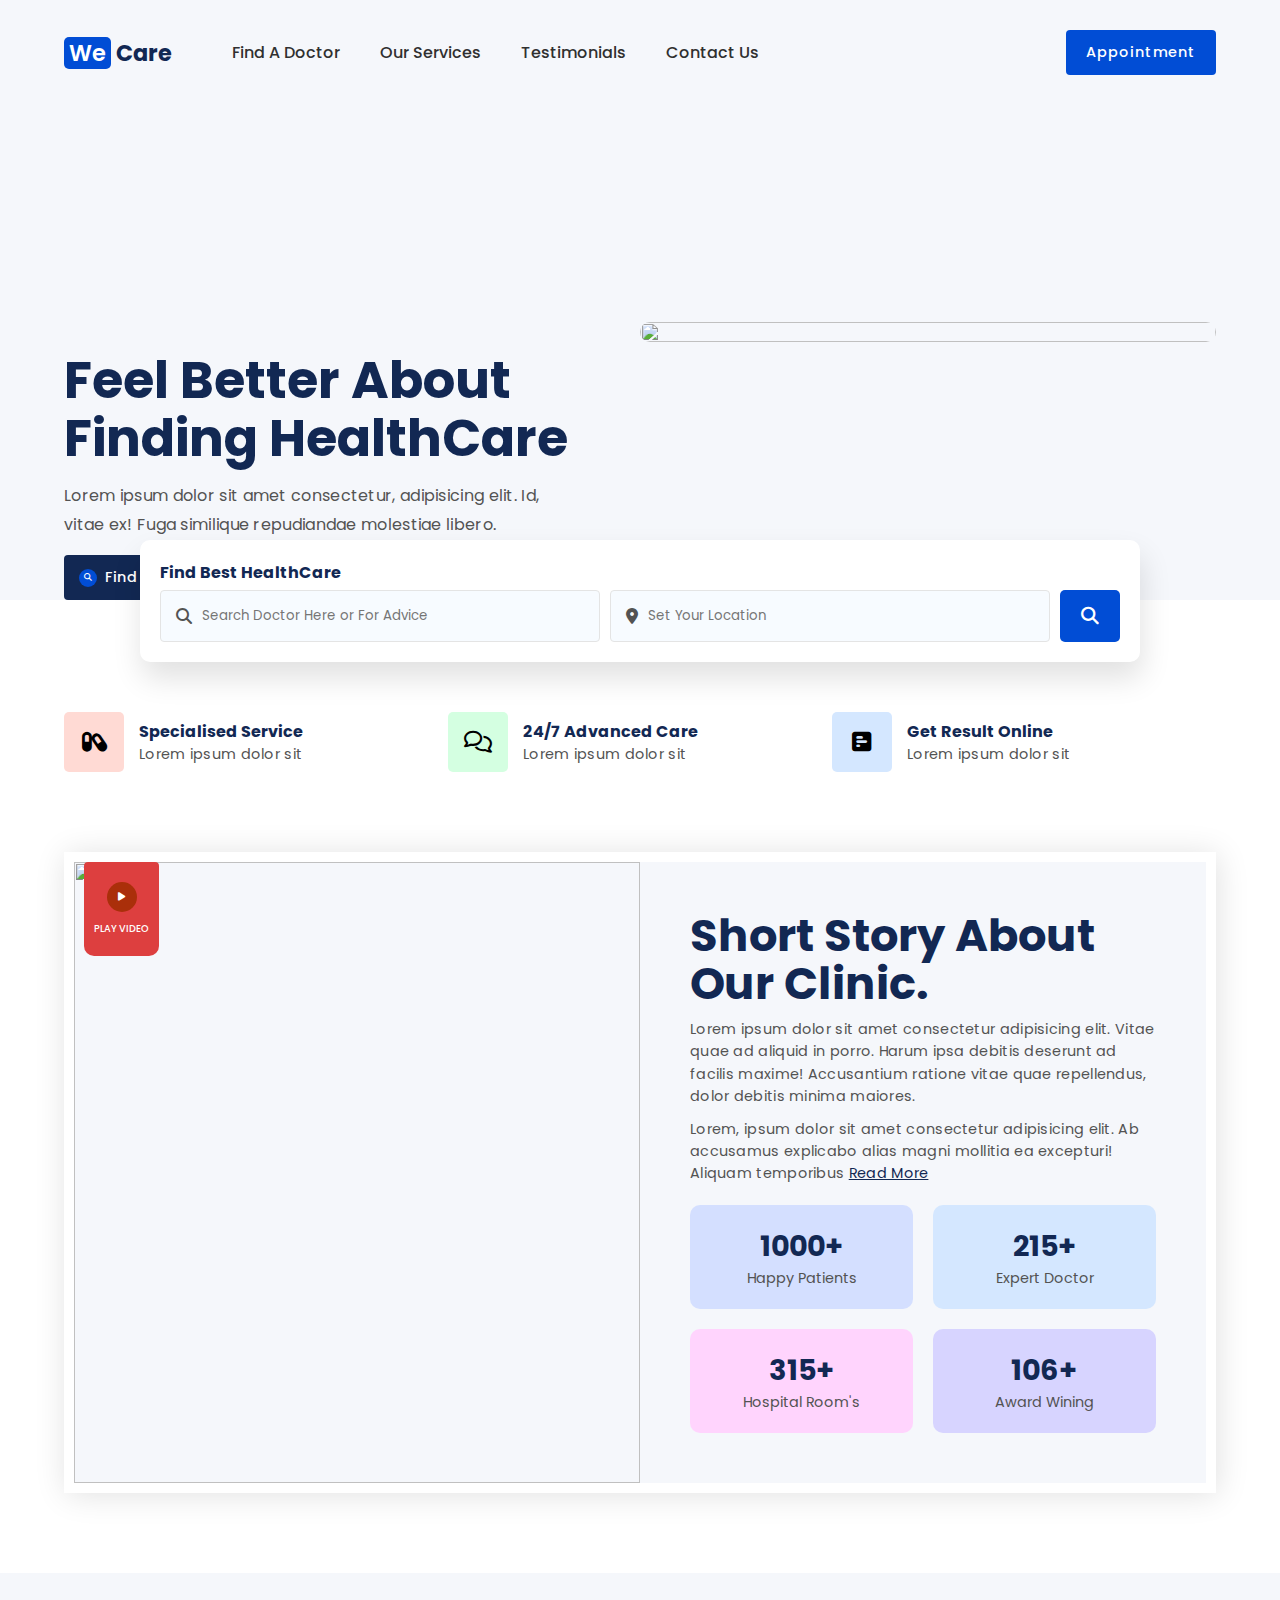
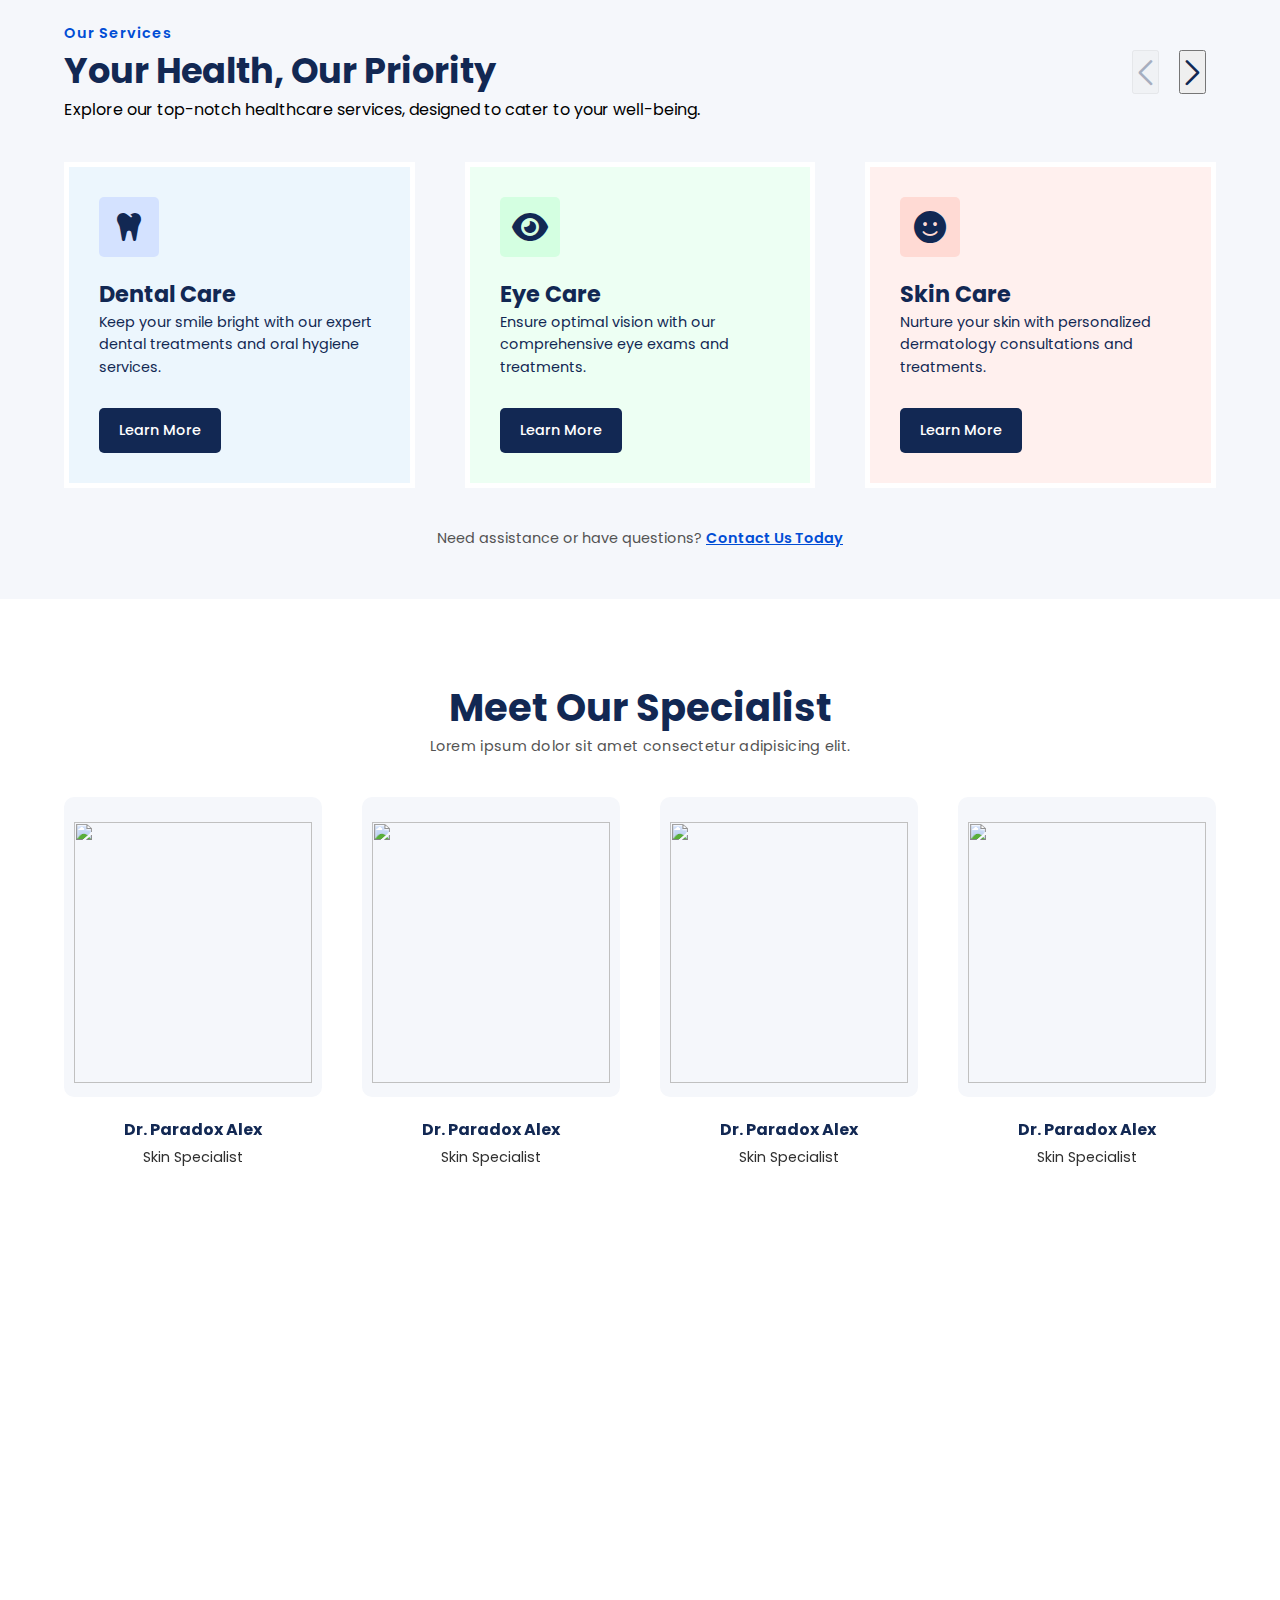
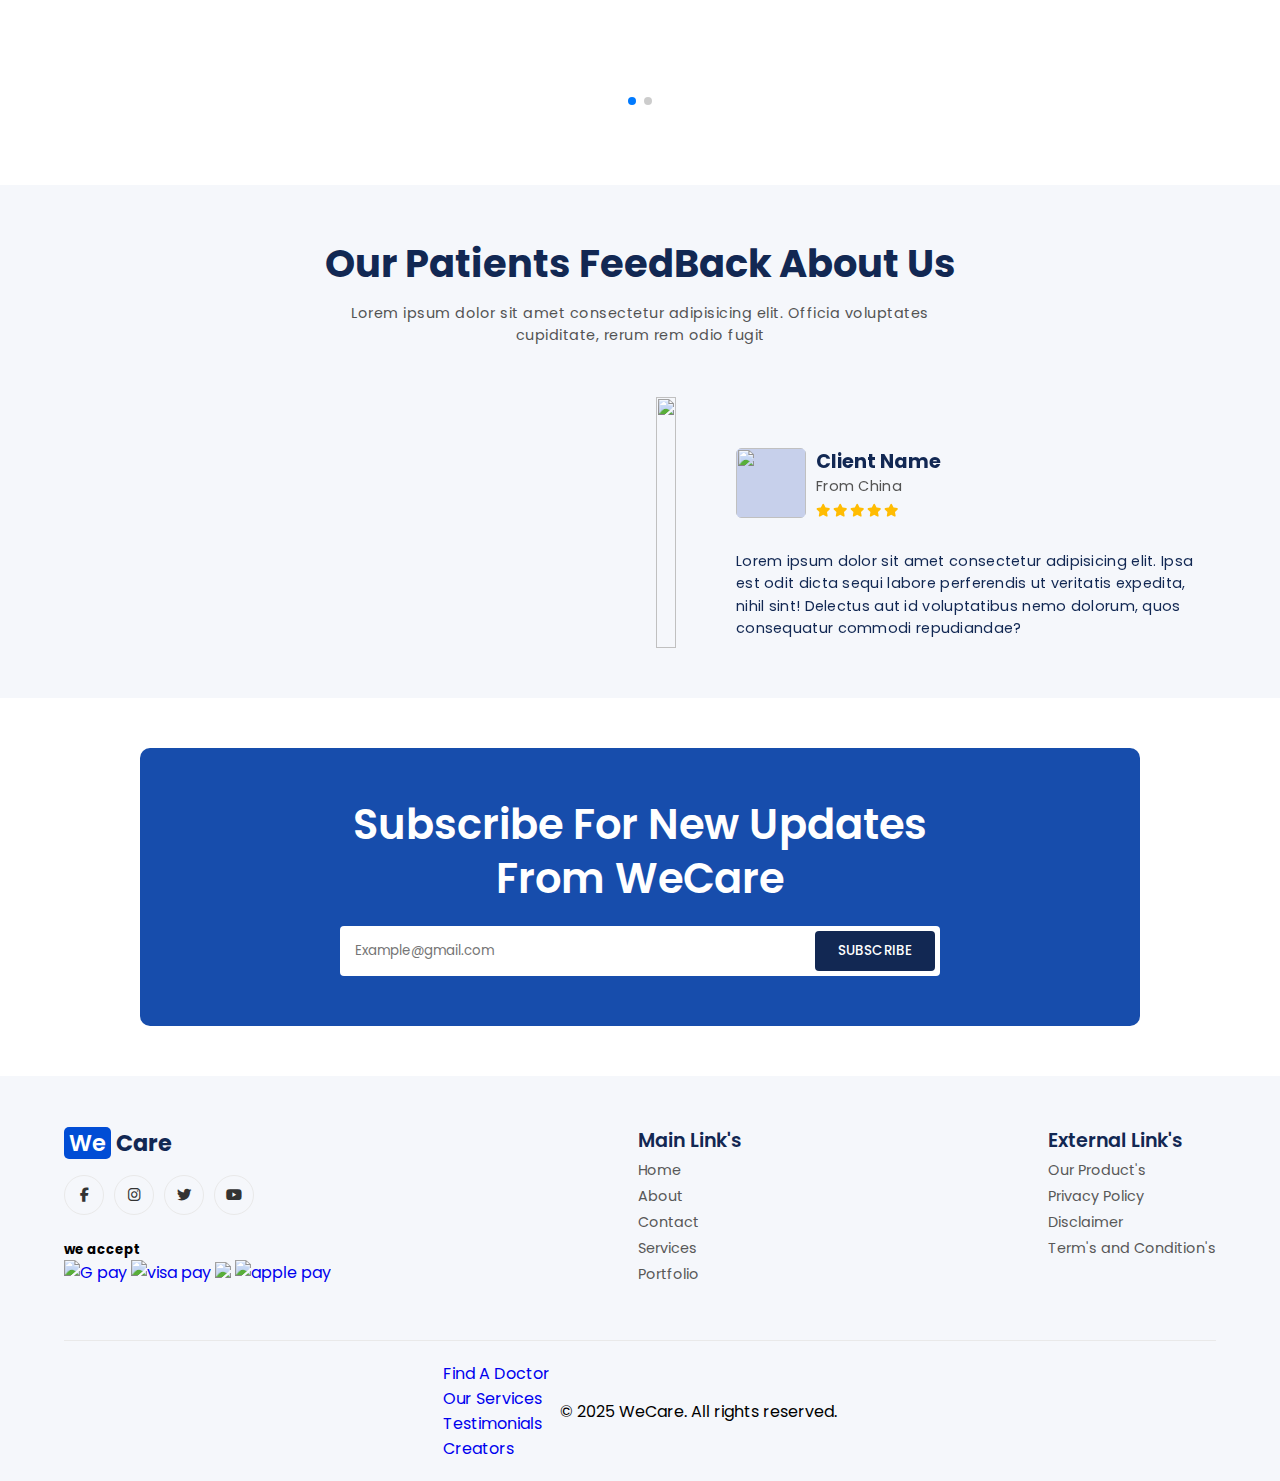
==== commit b57141f2: "done" ====
--- a/index.html
+++ b/index.html
@@ -31,7 +31,7 @@
                     <li><a href="#our-team">Find A Doctor</a></li>
                     <li><a href="#our-services">Our Services</a></li>
                     <li><a href="#testimonials">Testimonials</a></li> <!-- Corrected spelling -->
-                    <li><a href="contact/contact.html">Contact</a></li>
+                    <li><a href="contact/contact.html">Contact Us</a></li>
                 </ul>
                 <a href="#" class="nav-appointment-btn">Appointment</a>
             </nav><!--nav-end-->
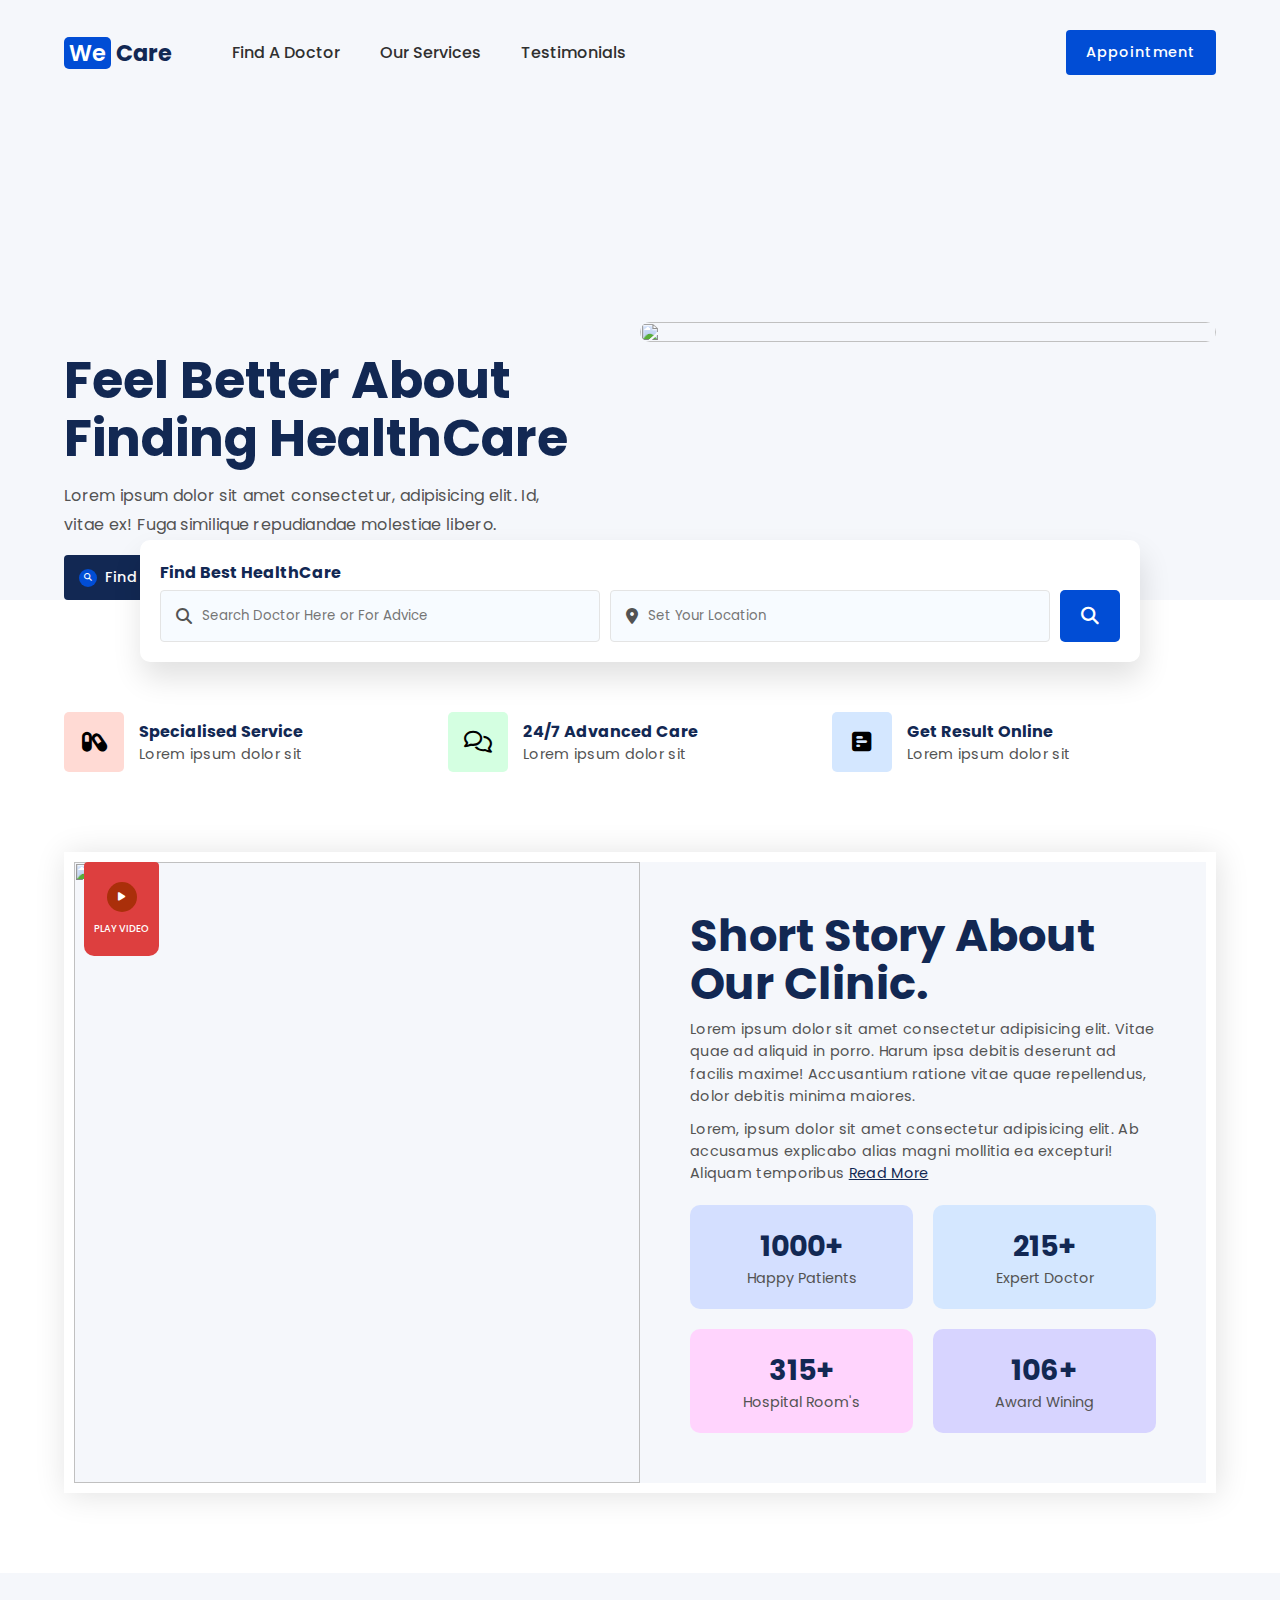
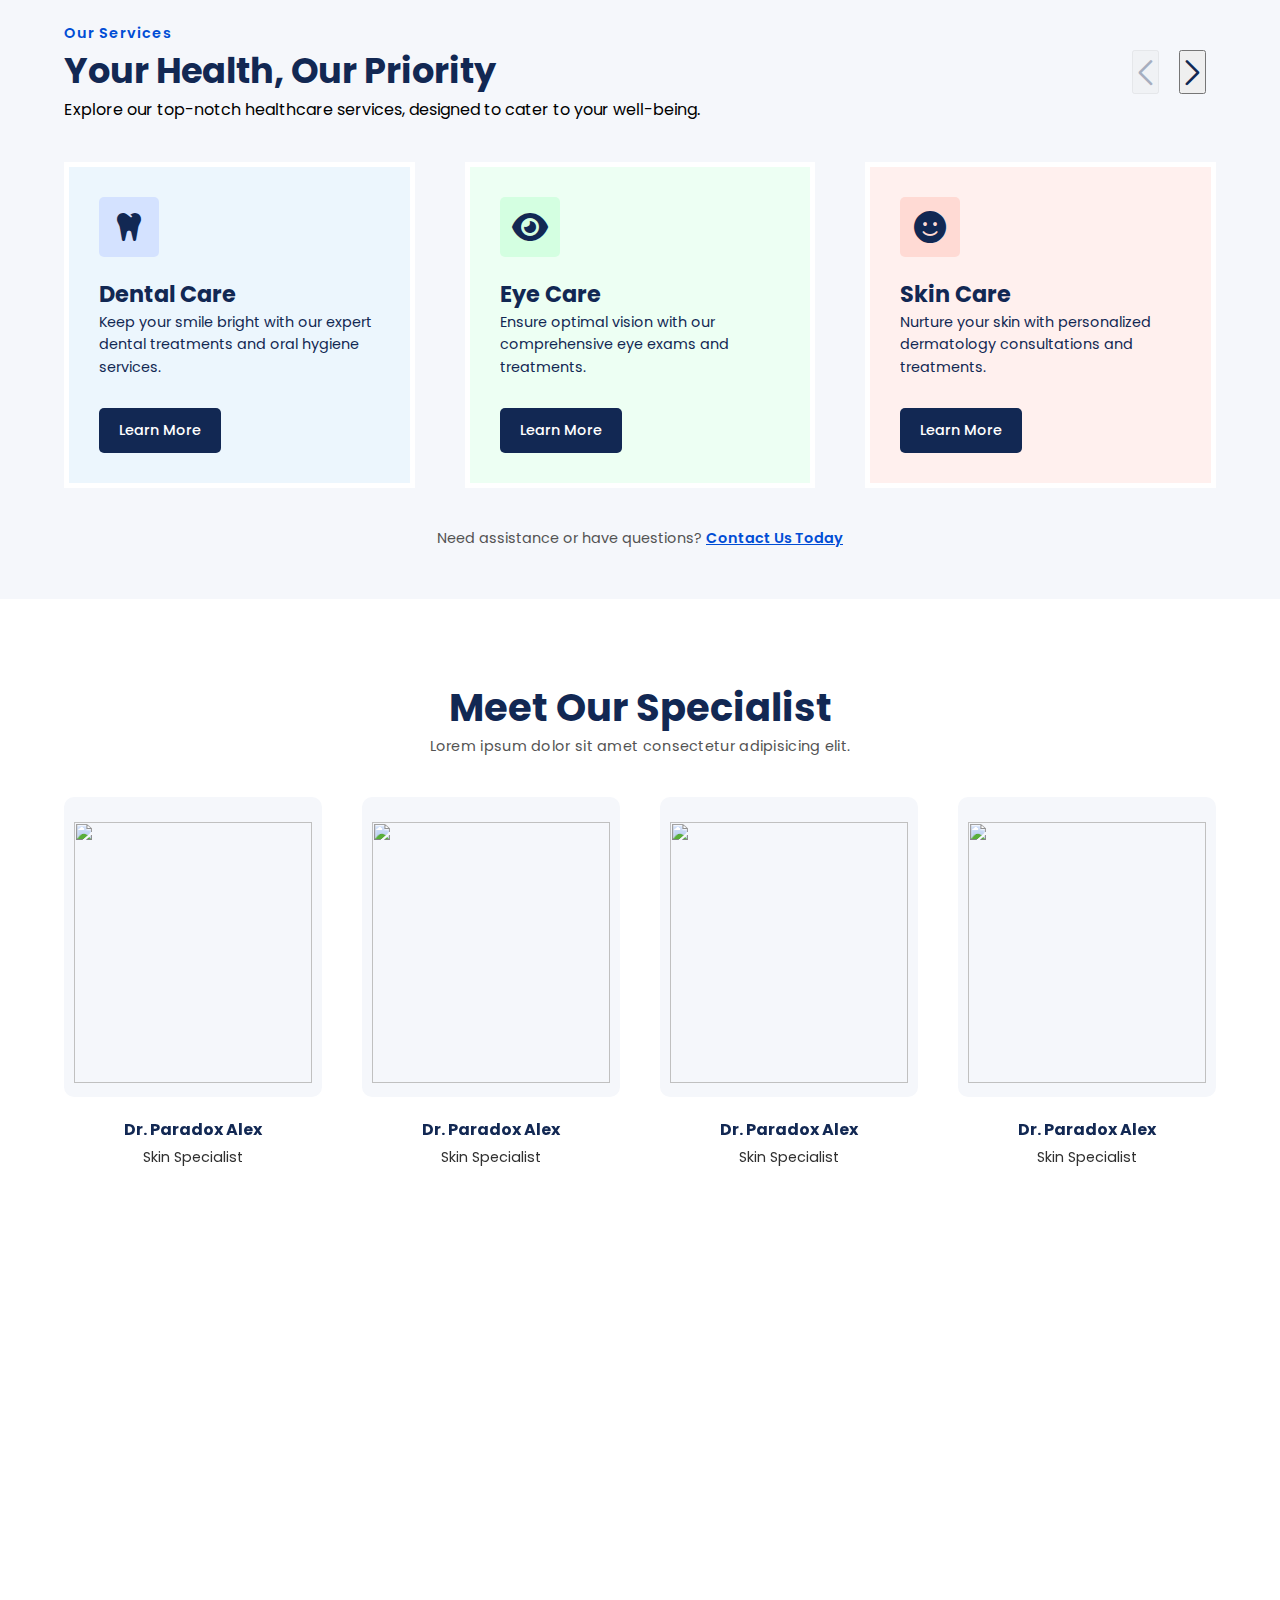
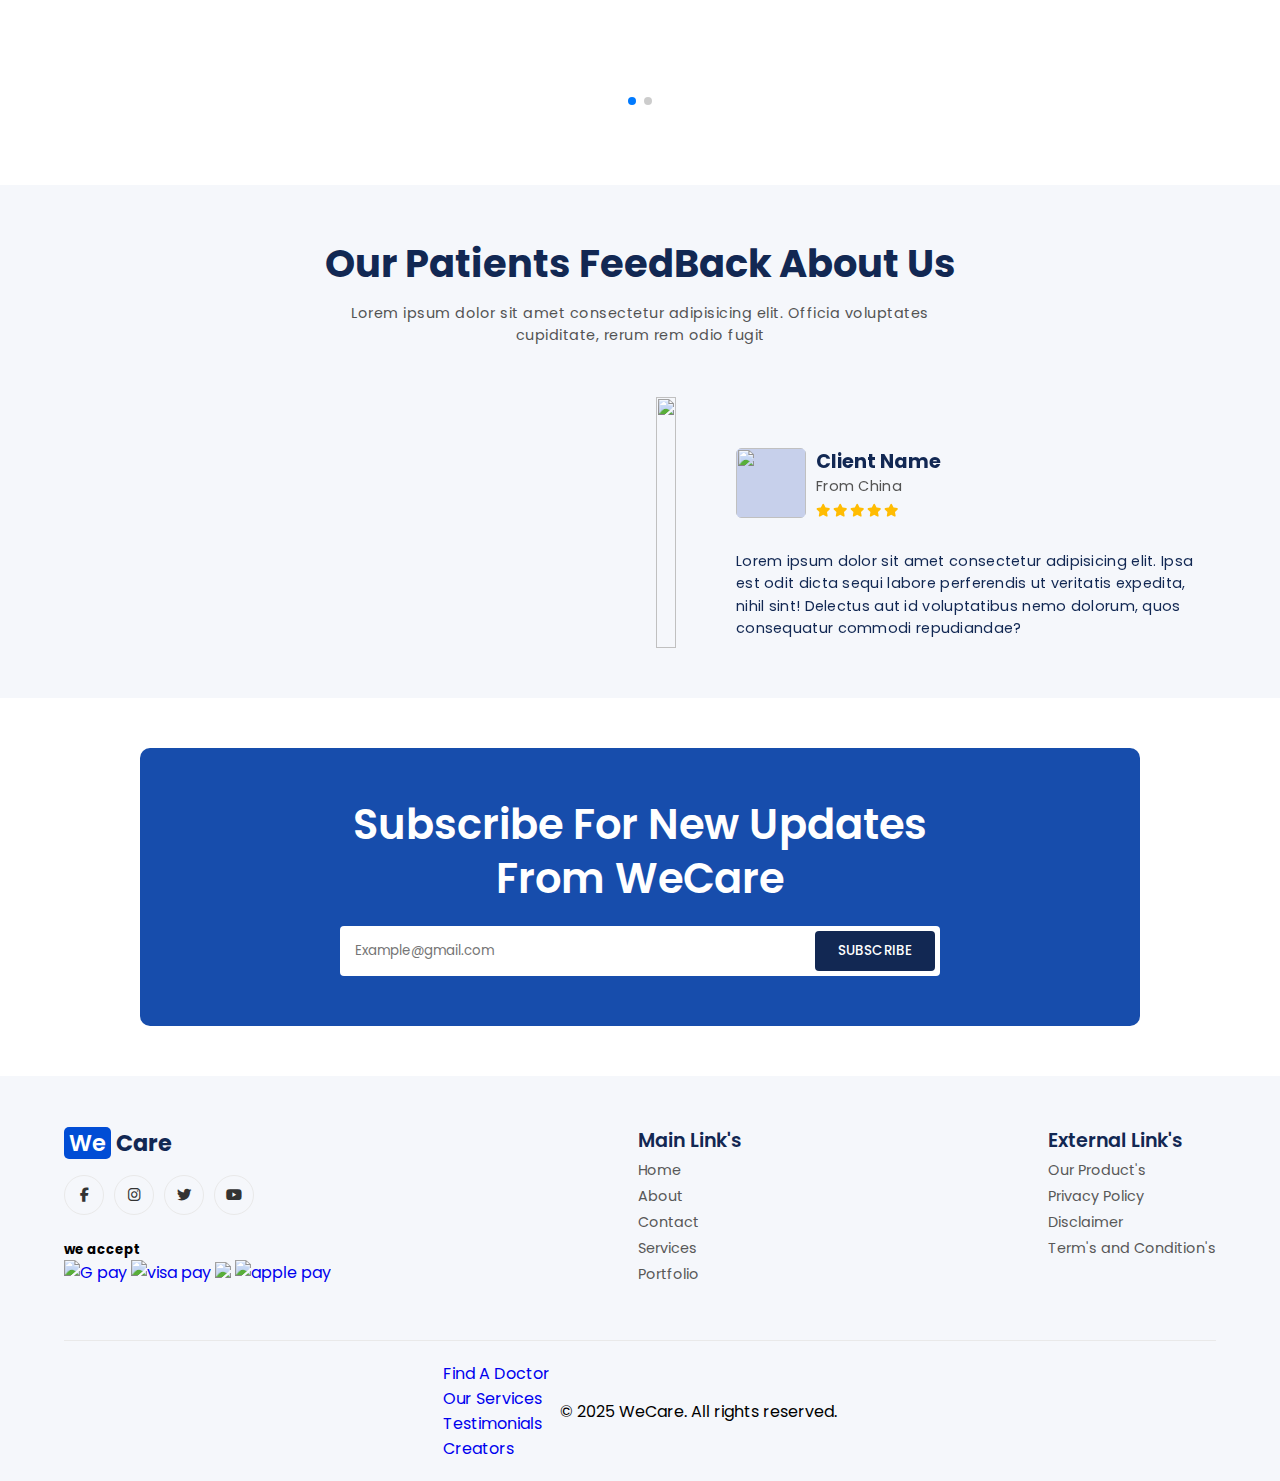
==== commit ac420a73: "Merge pull request #72 from VAIBHAVBABELE/issue-privacy" ====
--- a/index.html
+++ b/index.html
@@ -31,7 +31,6 @@
                     <li><a href="#our-team">Find A Doctor</a></li>
                     <li><a href="#our-services">Our Services</a></li>
                     <li><a href="#testimonials">Testimonials</a></li> <!-- Corrected spelling -->
-                    <li><a href="contact/contact.html">Contact Us</a></li>
                 </ul>
                 <a href="#" class="nav-appointment-btn">Appointment</a>
             </nav><!--nav-end-->
@@ -504,7 +503,7 @@
                     <ul>
                         <li><a href="#">Home</a></li>
                         <li><a href="#our_story">About</a></li>
-                        <li><a href="#">Contact</a></li>
+                        <li><a href="contact/contact.html">Contact</a></li>
                         <li><a href="#our-services">Services</a></li>
                         <li><a href="#">Portfolio</a></li>
                     </ul>
@@ -514,7 +513,7 @@
                     <strong>External Link's</strong>
                     <ul>
                         <li><a href="#">Our Product's</a></li>
-                        <li><a href="#">Privacy Policy</a></li>
+                        <li><a href="privacy/privacy.html">Privacy Policy</a></li>
                         <li><a href="#">Disclaimer</a></li>
                         <li><a href="#">Term's and Condition's</a></li>
                     </ul>
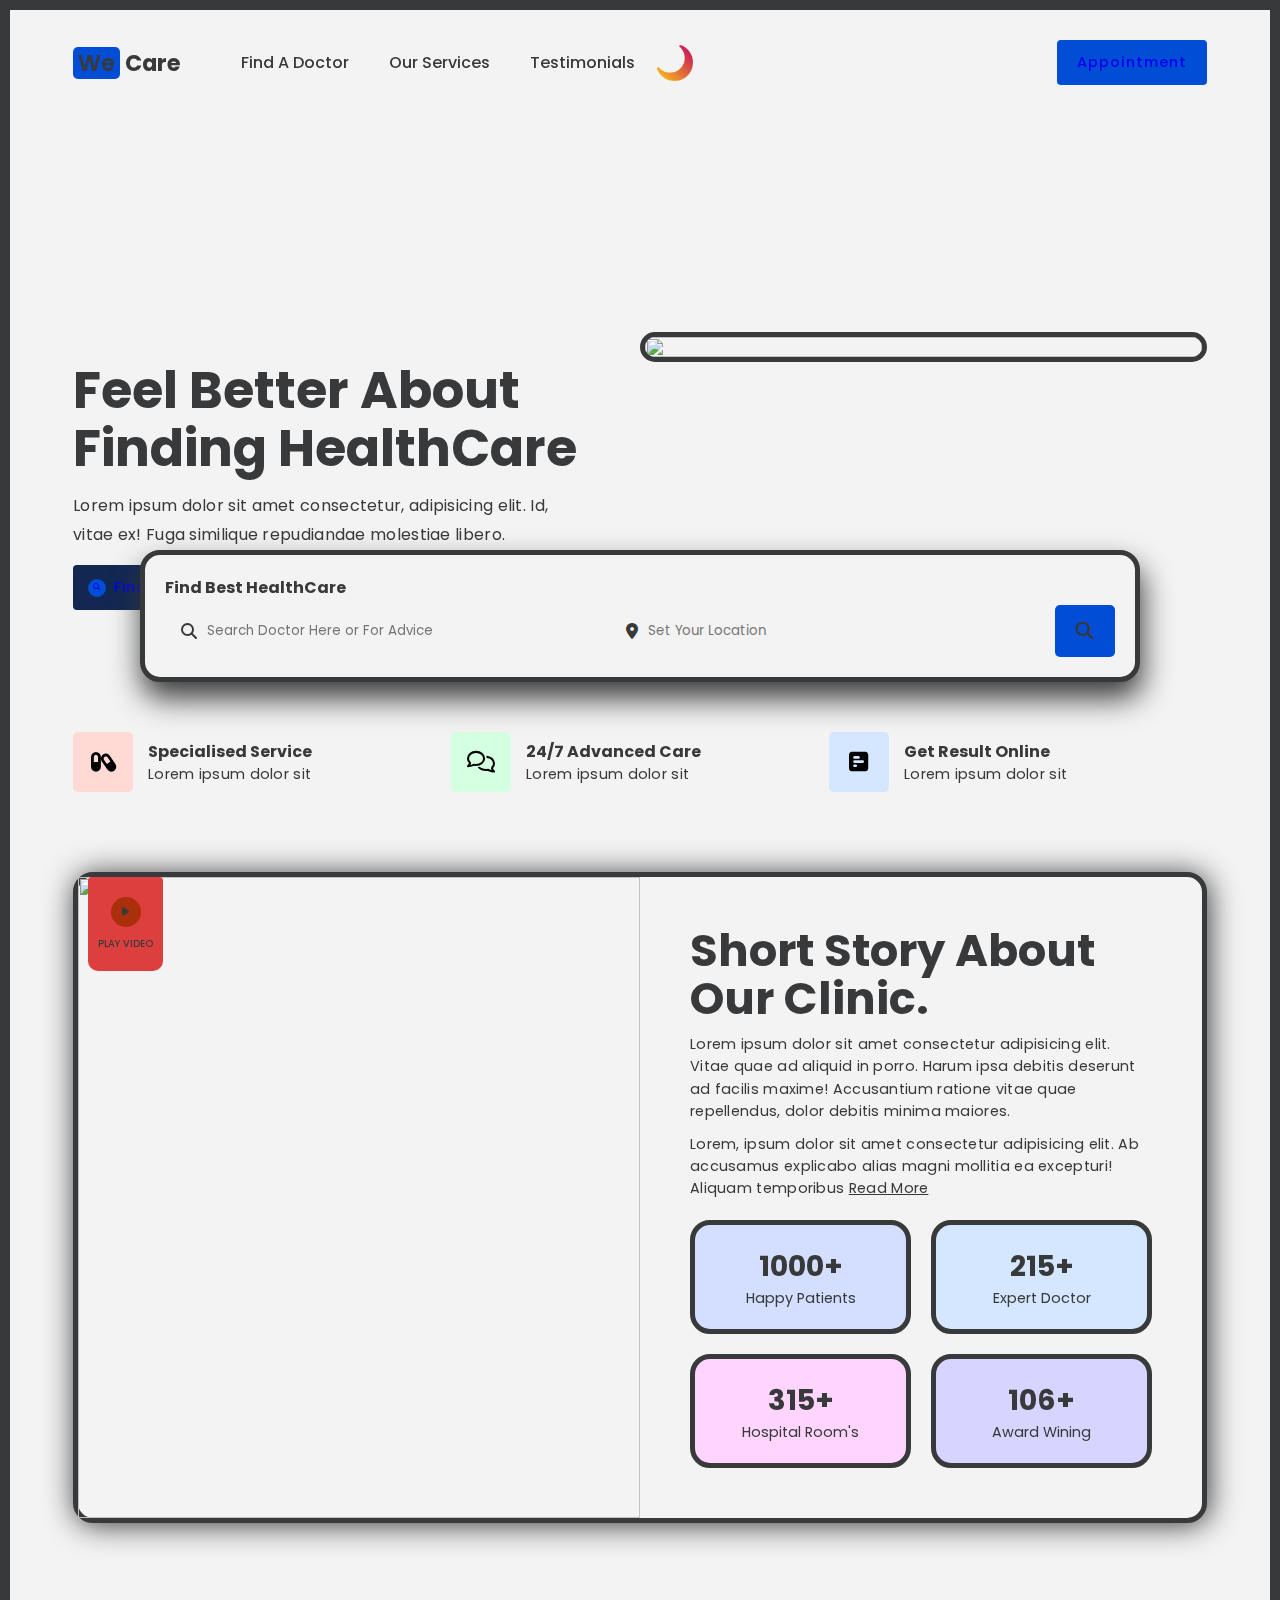
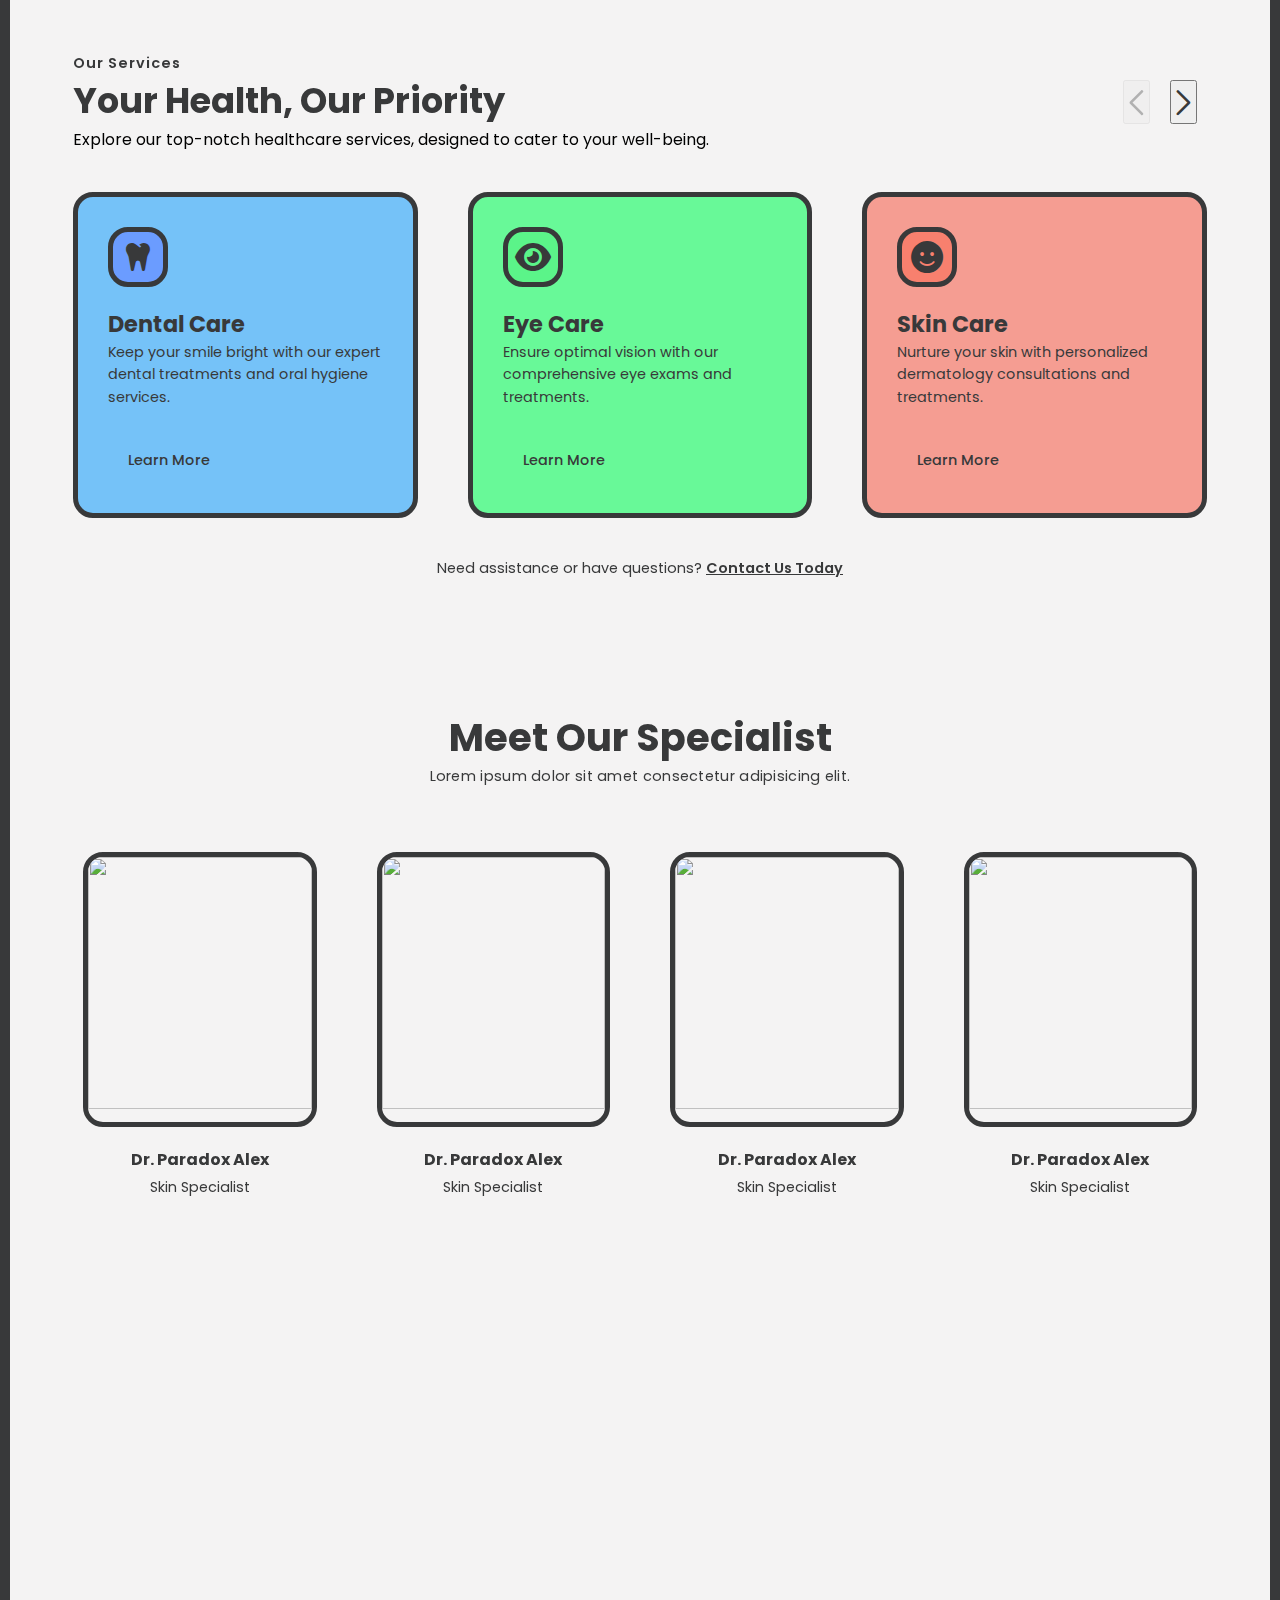
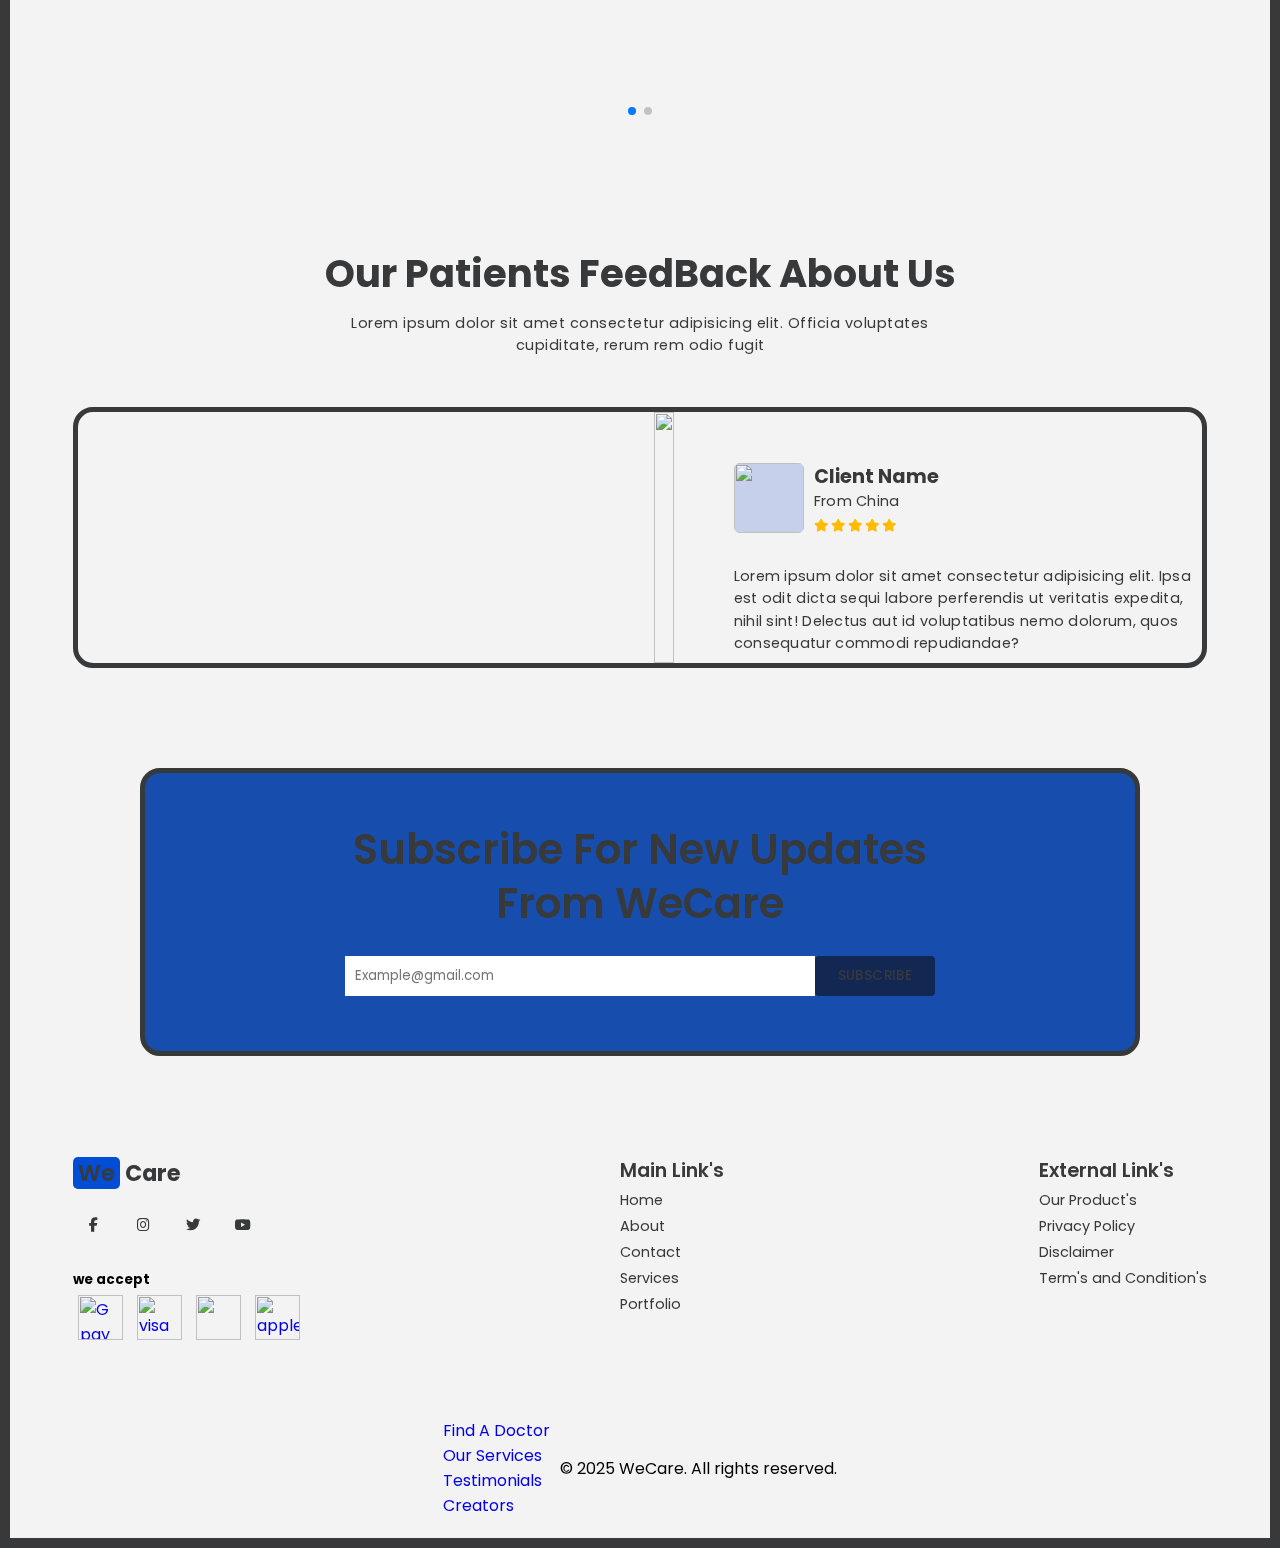
==== commit d9492f29: "add dark mode in index page" ====
--- a/index.html
+++ b/index.html
@@ -30,8 +30,11 @@
                 <ul class="menu">
                     <li><a href="#our-team">Find A Doctor</a></li>
                     <li><a href="#our-services">Our Services</a></li>
-                    <li><a href="#testimonials">Testimonials</a></li> <!-- Corrected spelling -->
+                    <li><a href="#testimonials">Testimonials</a></li>
+                    <img src="images/moon.png" id="mode" alt="Change mode" title="change mode"> <!-- Corrected spelling -->
                 </ul>
+                
+
                 <a href="#" class="nav-appointment-btn">Appointment</a>
             </nav><!--nav-end-->
     
@@ -515,7 +518,7 @@
                         <li><a href="#">Our Product's</a></li>
                         <li><a href="privacy/privacy.html">Privacy Policy</a></li>
                         <li><a href="#">Disclaimer</a></li>
-                        <li><a href="#">Term's and Condition's</a></li>
+                        <li><a href="terms/terms.html">Term's and Condition's</a></li>
                     </ul>
                 </div>
                 
@@ -538,7 +541,7 @@
         </footer>
     
     
-    
+        <script src="script.js"></script>
         <!-- Swiper JS -->
         <script src="https://cdn.jsdelivr.net/npm/swiper/swiper-bundle.min.js"></script>
     
--- a/style.css
+++ b/style.css
@@ -1,9 +1,56 @@
 *{
     margin: 0px;
+    
     padding: 0px;
     font-family: poppins;
     box-sizing: border-box;
     scroll-behavior: smooth;
+}
+
+:root{
+    --snd-bg-color: #c4c8f9;
+    --background-color:#f4f3f3;
+    --main-color:#491a02;
+    --bg-color: #a6cde5;
+    --white-4345: #f7f7f7;
+    --bg-shade: #f0d8eb;
+    --primary-text-color:#38393a;
+    --secondary-text-color:#926f57;
+    --nav-bgcolor:rgb(242, 208, 135);
+    --accent-color:#d2bf80f0;
+    --accent-color-dark:#856113;
+    --padding-inline-section:10px;
+    --footer-bgColor:#ec9999;
+    
+   
+
+}
+
+.dark-mode{
+    --background-color:#5b5959;
+    --nav-bgcolor:rgb(165, 139, 82);
+    --bg-shade:rgb(59, 59, 59);
+    --primary-text-color:rgb(238, 234, 234);
+    --tertiary-color:rgb(174, 174, 241);
+    --footer-bgColor:#dbb0b0;
+    
+
+}
+
+
+
+#mode{
+    width: 40px;
+    height: 40px;
+    border-radius: 50%;
+    cursor: pointer;
+}
+
+
+body{
+    background-color:var(--background-color);
+    border: var(--primary-text-color) 10px solid;
+    
 }
 a{
     text-decoration: none;
@@ -26,6 +73,7 @@
   ::-webkit-scrollbar-thumb {
     background: rgb(56, 56, 56); 
     border-radius: 10px;
+    border: var(--primary-text-color) 10px solid;
   }
   
   /* Handle on hover */
@@ -35,7 +83,7 @@
 /*==hero========================*/
 #hero{
     min-height: 600px;
-    background-color: #f5f7fb;
+    
     display: flex;
     flex-direction: column;
     justify-content: space-between;
@@ -50,13 +98,13 @@
     padding: 30px 0px;
 }
 .logo{
-    color:#122853;
+    color:var(--primary-text-color);
     font-weight: 700;
     font-size: 1.4rem;
 }
 .logo span{
     background-color: #014dd5;
-    color: #ffffff;
+    
     padding: 0px 5px;
     border-radius: 5px;
     font-weight: 600;
@@ -71,25 +119,30 @@
 }
 .menu li a{
     margin: 0px 20px;
-    color: #303030;
+    color:var(--primary-text-color);
     font-weight: 500;
     transition: all ease 0.3s;
 }
 .menu li a:hover{
-    color: #014dd5;
+    color: var(--primary-text-color);
 }
 .nav-appointment-btn{
     height: 45px;
     padding: 0px 20px;
     border-radius:4px;
     background-color: #014dd5;
-    color: #ffffff;
+    
     display: flex;
     justify-content: center;
     align-items: center;
     font-weight: 500;
     letter-spacing: 1px;
     font-size: 0.9rem;
+    
+}
+.nav-appointment-btn:hover{
+    background-color: #0b2963;
+    
 }
 /*==hero-content==================*/
 .hero-content{
@@ -103,6 +156,8 @@
 }
 .hero-img{
     display: flex;
+    border-radius: 20px;
+    border: var(--primary-text-color) 5px solid;
 }
 .hero-img img{
     border-radius: 30px;
@@ -119,11 +174,11 @@
 }
 .hero-text h1{
     font-size: 3.2rem;
-    color: #122853;
+    color:var(--primary-text-color);
     line-height: 3.6rem;
 }
 .hero-text p{
-    color: #535353;
+    color: var(--primary-text-color);
     margin: 15px 0px;
     max-width: 500px;
     letter-spacing: 0.3px;
@@ -138,7 +193,7 @@
     height: 45px;
     padding: 0px 15px;
     background-color: #122853;
-    color: #ffffff;
+   
     border-radius: 4px;
     margin-right: 10px;
     display: flex;
@@ -157,7 +212,7 @@
     border-radius: 50%;
     background-color: #014dd5;
     margin-right: 8px;
-    color: #ffffff;
+    
     font-size: 0.5rem;
     padding-bottom: 1px;
 }
@@ -165,17 +220,18 @@
 .appointment-search-container{
     max-width: 1000px;
     width: 90%;
-    background-color: #ffffff;
+    background-color: var(--background-color);
     padding:20px;
     margin: auto;
-    border-radius: 10px;
-    box-shadow: 2px 16px 30px rgba(0,0,0,0.12);
+    border-radius: 20px;
+    border: var(--primary-text-color) 5px solid;
+    box-shadow: 2px 16px 30px var(--primary-text-color);
     margin-top: -60px;
     z-index: 3;
     position: relative;
 }
 .appointment-search-container h3{
-    color: #122853;
+    color: var(--primary-text-color);
     font-size: 1rem;
     margin-bottom: 5px;
 }
@@ -189,13 +245,13 @@
     display: flex;
     justify-content: space-between;
     align-items: center;
-    background-color: #f7fbff;
+    background-color: var(--background-color);
     padding: 15px;
     border-radius: 4px;
-    border: 1px solid #e4e4e4;
+    border: 1px solid var(--background-color);
 }
 .appo-search-box i{
-    color: #535353;
+    color: var(--primary-text-color);
     margin-right: 10px;
 }
 .appo-search-box input{
@@ -206,7 +262,7 @@
 }
 .appointment-search button{
     background-color: #014dd5;
-    color: #ffffff;
+    color: var(--primary-text-color);
     border: none;
     outline: none;
     border-radius: 5px;
@@ -241,11 +297,11 @@
     flex-direction: column;
 }
 .w-info-text strong{
-    color: #122853;
+    color: var(--primary-text-color);
     font-weight: 700;
 }
 .w-info-text p{
-    color: #535353;
+    color: var(--primary-text-color);
     font-size: 0.9rem;
     letter-spacing: 0.3px;
 }
@@ -260,12 +316,13 @@
 }
 /*==our-story=======================*/
 #our_story{
-    background-color: #f5f7fb;
+    background-color: var(--background-color);
     max-width: 1200px;
     width: 90%;
     margin: 80px auto;
-    border: 10px solid #ffffff;
-    box-shadow: 2px 2px 30px rgba(0,0,0,0.12);
+    border-radius: 20px;
+    border: var(--primary-text-color) 5px solid;
+    box-shadow: 2px 2px 30px var(--primary-text-color);
     display: grid;
     grid-template-columns: 1fr 1fr;
 }
@@ -290,7 +347,7 @@
     background-color: #dd3f3f;
     padding: 20px 10px;
     border-radius: 4px 4px 10px 10px;
-    color: #ffffff;
+    color: var(--primary-text-color);
     font-size: 0.6rem;
     text-transform: uppercase;
     font-weight: 500;
@@ -300,7 +357,7 @@
     height: 30px;
     border-radius: 50%;
     background-color: #aa2f0a;
-    color: #ffffff;
+    color: var(--primary-text-color);
     display: flex;
     justify-content: center;
     align-items: center;
@@ -311,18 +368,18 @@
 }
 .our-stroy-text h2{
     font-size: 2.8rem;
-    color: #122853;
+    color: var(--primary-text-color);
     line-height: 3rem;
 }
 .our-stroy-text p{
-    color: #535353;
+    color: var(--primary-text-color);
     font-size: 0.9rem;
     margin: 10px 0px;
     line-height: 1.4rem;
     letter-spacing: 0.3px;
 }
 .our-stroy-text p a{
-    color: #122853;
+    color: var(--primary-text-color);
     text-decoration: underline;
 }
 .story-numbers-container{
@@ -341,31 +398,43 @@
     border-radius: 10px;
 }
 .story-numbers-box strong{
-    color: #122853;
+    color: var(--primary-text-color);
     font-weight: 700;
     font-size: 1.8rem;
 }
 .story-numbers-box span{
-    color: #535353;
+    color: var(--primary-text-color);
     font-size: 0.9rem;
 }
 .s-n-box1{
+    color: var(--primary-text-color);
     background-color: #d4dfff;
+    border-radius: 20px;
+    border: var(--primary-text-color) 5px solid;
 }
 .s-n-box2{
+    color: var(--primary-text-color);
     background-color: #d4e7ff;
+    border-radius: 20px;
+    border: var(--primary-text-color) 5px solid;
 }
 .s-n-box3{
+    color: var(--primary-text-color);
     background-color: #ffd4fd;
+    border-radius: 20px;
+    border: var(--primary-text-color) 5px solid;
 }
 .s-n-box4{
+    color: var(--primary-text-color);
     background-color: #d7d4ff;
+    border-radius: 20px;
+    border: var(--primary-text-color) 5px solid;
 }
 /*==our-services=====================*/
 #our-services{
     width: 100%;
     margin: 50px auto 0px auto;
-    background-color: #f5f7fb;
+    
     padding: 50px 0px;
     display: flex;
     flex-direction: column;
@@ -381,14 +450,14 @@
     margin: auto;
 }
 .services-heading-text strong{
-    color: #014dd5;
+    color: var(--primary-text-color);
     font-size: 0.9rem;
     font-weight: 600;
     letter-spacing: 1px;
 }
 .services-heading-text h2{
     font-size: 2.2rem;
-    color: #122853;
+    color: var(--primary-text-color);
     font-weight: 700;
     max-width: 600px;
 }
@@ -406,7 +475,7 @@
 .swiper-button-prev::after{
     font-size: 25px !important;
     font-weight: 800;
-    color: #122853;
+    color: var(--primary-text-color);
 }
 .services-box-container{
     max-width: 1200px;
@@ -420,7 +489,7 @@
     justify-content: center;
     align-items: flex-start;
     max-width: 100%;/*350px*/
-    border: 5px solid #ffffff;
+    border: 5px solid var(--background-color);
     padding: 30px;
 }
 .service-box:hover{
@@ -428,7 +497,7 @@
 }
 .service-box i{
     font-size: 2rem;
-    color: #122853;
+    color: var(--primary-text-color);
     width: 60px;
     height: 60px;
     border-radius:5px;
@@ -437,14 +506,14 @@
     align-items: center;
 }
 .service-box strong{
-    color: #122853;
+    color: var(--primary-text-color);
     font-size: 1.4rem;
     margin-top: 20px;
 }
 .service-box p{
     font-size: 0.9rem;
     line-height: 1.4rem;
-    color:#122853;
+    color:var(--primary-text-color);
     display: -webkit-box;
     -webkit-line-clamp: 3;
     -webkit-box-orient: vertical;
@@ -452,8 +521,8 @@
 }
 .service-box a{
     height: 45px;
-    background-color: #122853;
-    color: #ffffff;
+    
+    color: var(--primary-text-color);
     padding: 0px 20px;
     display: flex;
     justify-content: center;
@@ -464,39 +533,63 @@
     margin-top: 30px;
 }
 .s-box1 i{
-    background-color: #d4e2ff;
+    background-color: #6b9cff;
+    color:var(--primary-text-color);
+    border-radius: 20px;
+    border: var(--primary-text-color) 5px solid;
 }
 .s-box2 i{
-    background-color: #d4ffe1;
+    background-color: #5bf489;
+    color:var(--primary-text-color);
+    border-radius: 20px;
+    border: var(--primary-text-color) 5px solid;
 }
 .s-box3 i{
-    background-color: #ffdad4;
+    background-color: #f8806e;
+    color:var(--primary-text-color);
+    border-radius: 20px;
+    border: var(--primary-text-color) 5px solid;
 }
 .s-box4 i{
-    background-color: #faf4b8;
+    background-color: #faef6d;
+    color:var(--primary-text-color);
+    border-radius: 20px;
+    border: var(--primary-text-color) 5px solid;
 }
 
 .s-box1{
-    background-color: #ecf6fd;
+    background-color: #75c2f8;
+    color:var(--primary-text-color);
+    border-radius: 20px;
+    border: var(--primary-text-color) 5px solid;
 }
 .s-box2{
-    background-color: #edfff3;
+    background-color: #68f998;
+    color:var(--primary-text-color);
+    border-radius: 20px;
+    border: var(--primary-text-color) 5px solid;
 }
 .s-box3{
-    background-color: #fff0ee;
+    background-color: #f59d92;
+    color:var(--primary-text-color);
+    border-radius: 20px;
+    border: var(--primary-text-color) 5px solid;
 }
 .s-box4{
-    background-color: #fcffcf;
+    background-color: #eef770;
+    color:var(--primary-text-color);
+    border-radius: 20px;
+    border: var(--primary-text-color) 5px solid;
 }
 .service-btn{
-    color: #535353;
+    color: var(--primary-text-color);
     font-size: 0.9rem;
     margin-top: 10px;
     text-align: center;
     padding: 0px 10px;
 }
 .service-btn a{
-    color: #014dd5;
+    color: var(--primary-text-color);
     text-decoration: underline;
     font-weight: 600;
 }
@@ -509,15 +602,17 @@
 .why-choose-us-left{
     padding: 50px;
     background-color: #3c8167;
+    color:var(--primary-text-color);
 }
 .why-choose-us-right{
     background-color: #4c71d0;
+    color:var(--primary-text-color);
     padding: 50px;
 }
 .why-choose-us-right h3,
 .why-choose-us-left h3{
     font-size: 2.6rem;
-    color: #ffffff;
+    color: var(--primary-text-color);
     font-weight: 600;
     line-height: 3.2rem;
 }
@@ -533,6 +628,7 @@
     align-items: center;
     padding: 20px;
     background-color: #4a8a70;
+    color:var(--primary-text-color);
 }
 .why-choose-box i{
     width: 35px;
@@ -541,7 +637,7 @@
     display: flex;
     justify-content: center;
     align-items: center;
-    color: #ffffff;
+    color: var(--primary-text-color);
     background-color: #25503f;
     margin-right: 10px;
 }
@@ -551,17 +647,17 @@
     justify-content: center;
 }
 .why-choose-box-text strong{
-    color: #ffffff;
+    color: var(--primary-text-color);
     font-weight: 600;
 }
 .why-choose-box-text p{
-    color: #ececec;
+    color: var(--primary-text-color);
     font-size: 0.9rem;
     opacity: 0.7;
 }
 .why-choose-us-left a{
     background-color: #1a1a1b;
-    color: #ffffff;
+    color: var(--primary-text-color);
     padding: 0px 10px;
     height: 45px;
     display: flex;
@@ -573,7 +669,7 @@
     font-size: 0.9rem;
 }
 .why-choose-us-right p{
-    color: #dfdfdf;
+    color: var(--primary-text-color);
     font-size: 0.8rem;
     line-height: 1.4rem;
     letter-spacing: 0.5px;
@@ -598,7 +694,7 @@
     display: flex;
     justify-content: center;
     align-items: center;
-    color: #ffffff;
+    color: var(--primary-text-color);
     font-size: 1.2rem;
     margin-right: 10px;
 }
@@ -607,12 +703,12 @@
     flex-direction: column;
 }
 .w-right-contact-box-text span{
-    color: #e4e4e4;
+    color: var(--primary-text-color);
     font-size: 0.7rem;
 }
 .w-right-contact-box-text strong{
     font-size: 1rem;
-    color: #ffffff;
+    color: var(--primary-text-color);
     font-weight: 600;
 }
 /*==our-team====================*/
@@ -630,10 +726,10 @@
 }
 .our-team-heading h3{
     font-size: 2.4rem;
-    color: #122853;
+    color: var(--primary-text-color);
 }
 .our-team-heading p{
-    color: #535353;
+    color:var(--primary-text-color);
     letter-spacing: 0.3px;
     font-size: 0.9rem;
 }
@@ -648,9 +744,9 @@
     flex-direction: column;
 }
 .team-img{
-    background-color: #f5f7fb;
+    
     padding: 10px 10px 0px 10px;
-    border-radius: 10px;
+    
     height: 300px;
     display: flex;
     align-items: flex-end;
@@ -658,6 +754,8 @@
 .team-img img{
     width: 100%;
     height: 95%;
+    border-radius: 20px;
+    border: var(--primary-text-color) 5px solid;
     object-fit: contain;
     object-position: center bottom;
 }
@@ -671,16 +769,16 @@
     margin-top: 10px;
 }
 .team-text strong{
-    color: #122853;
+    color: var(--primary-text-color);
 }
 .team-text span{
-    color: #303030;
+    color: var(--primary-text-color);
     font-size: 0.9rem;
     margin-top: 5px;
 }
 /*==Testimonials=============================*/
 #testimonials{
-    background-color: #f5f7fb;
+    
     padding: 50px 0px;
     width: 100%;
     display: flex;
@@ -699,10 +797,10 @@
 }
 .testimonials-heading h3{
     font-size: 2.4rem;
-    color: #122853;
+    color:var(--primary-text-color);
 }
 .testimonials-heading p{
-    color: #535353;
+    color: var(--primary-text-color);
     margin-top: 10px;
     max-width: 600px;
     font-size: 0.9rem;
@@ -711,6 +809,8 @@
 }
 .testimonials-content{
     max-width: 1200px;
+    border-radius: 20px;
+    border: var(--primary-text-color) 5px solid;
     width: 90%;
     display: grid;
     grid-template-columns: 1.4fr 1fr;
@@ -746,6 +846,7 @@
     height: 70px;
     border-radius: 6px;
     background-color: #c7d0eb;
+    color:var(--primary-text-color);
     margin-right: 10px;
     overflow: hidden;
 }
@@ -761,11 +862,11 @@
     align-items: flex-start;
 }
 .t-profile-text strong{
-    color: #122853;
+    color: var(--primary-text-color);
     font-size: 1.2rem;
 }
 .t-profile-text span{
-    color: #535353;
+    color: var(--primary-text-color);
     font-size: 0.9rem;
     letter-spacing: 0.3px;
 }
@@ -776,7 +877,7 @@
 }
 .testimonials-box p{
     font-size: 0.9rem;
-    color: #122853;
+    color: var(--primary-text-color);
     line-height: 1.4rem;
     letter-spacing: 0.3px;
     margin-top: 30px;
@@ -788,9 +889,11 @@
 #subscribe{
     max-width: 1000px;
     width: 90%;
+    color:var(--primary-text-color);
     background-color:#174dac;
     padding: 50px;  
-    border-radius: 10px;
+    border-radius: 20px;
+    border: var(--primary-text-color) 5px solid;
     margin: 50px auto;
     display: flex;
     flex-direction: column;
@@ -799,7 +902,7 @@
 }
 #subscribe h3{
     font-size: 2.6rem;
-    color: #ffffff;
+    color: var(--primary-text-color);
     font-weight: 600;
     line-height: 3.4rem;
     max-width:600px;
@@ -808,7 +911,7 @@
 .subscribe-box{
     max-width: 600px;
     width: 100%;
-    background-color: #ffffff;
+    
     border-radius: 4px;
     height: 50px;
     display: flex;
@@ -824,7 +927,7 @@
 }
 .subscribe-box button{
     background-color: #122853;
-    color: #ffffff;
+    color: var(--primary-text-color);
     border-radius: 4px;
     max-width: 120px;
     width: 100%;
@@ -838,7 +941,7 @@
 /*==footer================================*/
 footer{
     width: 100%;
-    background-color:  #f5f7fb;
+    
 }
 .footer-container{
     max-width: 1200px;
@@ -853,7 +956,7 @@
     max-width: 330px;
 }
 .footer-company-box p{
-    color: #585858;
+    color: var(--primary-text-color);
     margin: 5px 0px;
     font-size: 0.9rem;
     letter-spacing: 0.3px;
@@ -873,32 +976,32 @@
     display: flex;
     justify-content: center;
     align-items: center;
-    border: 1px solid #e9e9e9;
-    color: #333333;
+    border: 1px solid var(--background-color);
+    color: var(--primary-text-color);
     font-size: 0.9rem;
     transition: all ease 0.3s;
 }
 .footer-social a:hover{
     background-color: #122853;
-    color: #ffffff;
+    color: var(--primary-text-color);
 }
 .footer-link-box strong{
     font-size: 1.2rem;
-    color: #122853;
+    color: var(--primary-text-color);
     font-weight: 600;
 }
 .footer-link-box ul{
     margin-top: 5px;
 }
 .footer-container ul li a{
-    color: #585858;
+    color: var(--primary-text-color);
     font-size: 0.9rem;
     margin-bottom: 5px;
     display: flex;
     transition: all ease 0.3s;
 }
 .footer-container ul li a:hover{
-    color: #122853;
+    color: var(--primary-text-color);
 }
 .footer-bottom{
     display: flex;
@@ -906,7 +1009,7 @@
     align-items: center;
     flex-wrap: wrap;
     grid-gap: 10px;
-    border-top: 1px solid #e9e9e9;
+    border-top: 1px solid var(--background-color);
     padding: 20px 0px;
     max-width: 1200px;
     width: 90%;
@@ -914,7 +1017,7 @@
 }
 .footer-bottom span{
 
-    color: #252525;
+    color: var(--primary-text-color);
     font-size: 0.9rem;
 }
 
@@ -940,7 +1043,7 @@
     }
     .hero-text{
         margin-bottom: 40px;
-        background-color: #ffffff;
+        
         padding: 30px;
         margin-top: 0px;
     }
@@ -966,19 +1069,19 @@
         position: absolute;
         left: 0px;
         top:100%;
-        background-color: #ffffff;
+        
         width: 100%;
         padding: 0px;
         margin: 0px;
         z-index: 102;
-        box-shadow: 2px 30px 30px rgba(0,0,0,0.06);
+        box-shadow: 2px 30px 30px var(--primary-text-color);
     }
     .navigation .menu::after{
         content: '';
         position: absolute;
         left: 0px;
         top: -100%;
-        background-color: #ffffff;
+       
         width: 100%;
         height: 100%;
     }
@@ -1007,7 +1110,7 @@
         z-index: 106;
     }
     .navigation .menu-icon .nav-icon{
-        background-color: #181818;
+        background-color: var(--primary-text-color);
         display: block;
         position: relative;
         height: 2px;
@@ -1016,7 +1119,7 @@
     }
     .navigation .menu-icon .nav-icon::before,
     .navigation .menu-icon .nav-icon::after{
-        background-color: #181818;
+        background-color: var(--primary-text-color);
         content: '';
         position: absolute;
         height: 100%;
@@ -1137,4 +1240,16 @@
         grid-template-columns: 1fr;
     }
 }
-  +  /* payments */
+.payments img{
+    width:45px;
+    height:45px;
+    margin: 5px;
+    display:inline;
+    aspect-ratio: 4/2;
+    object-fit: contain;
+    mix-blend-mode:darken;
+    
+
+}
+
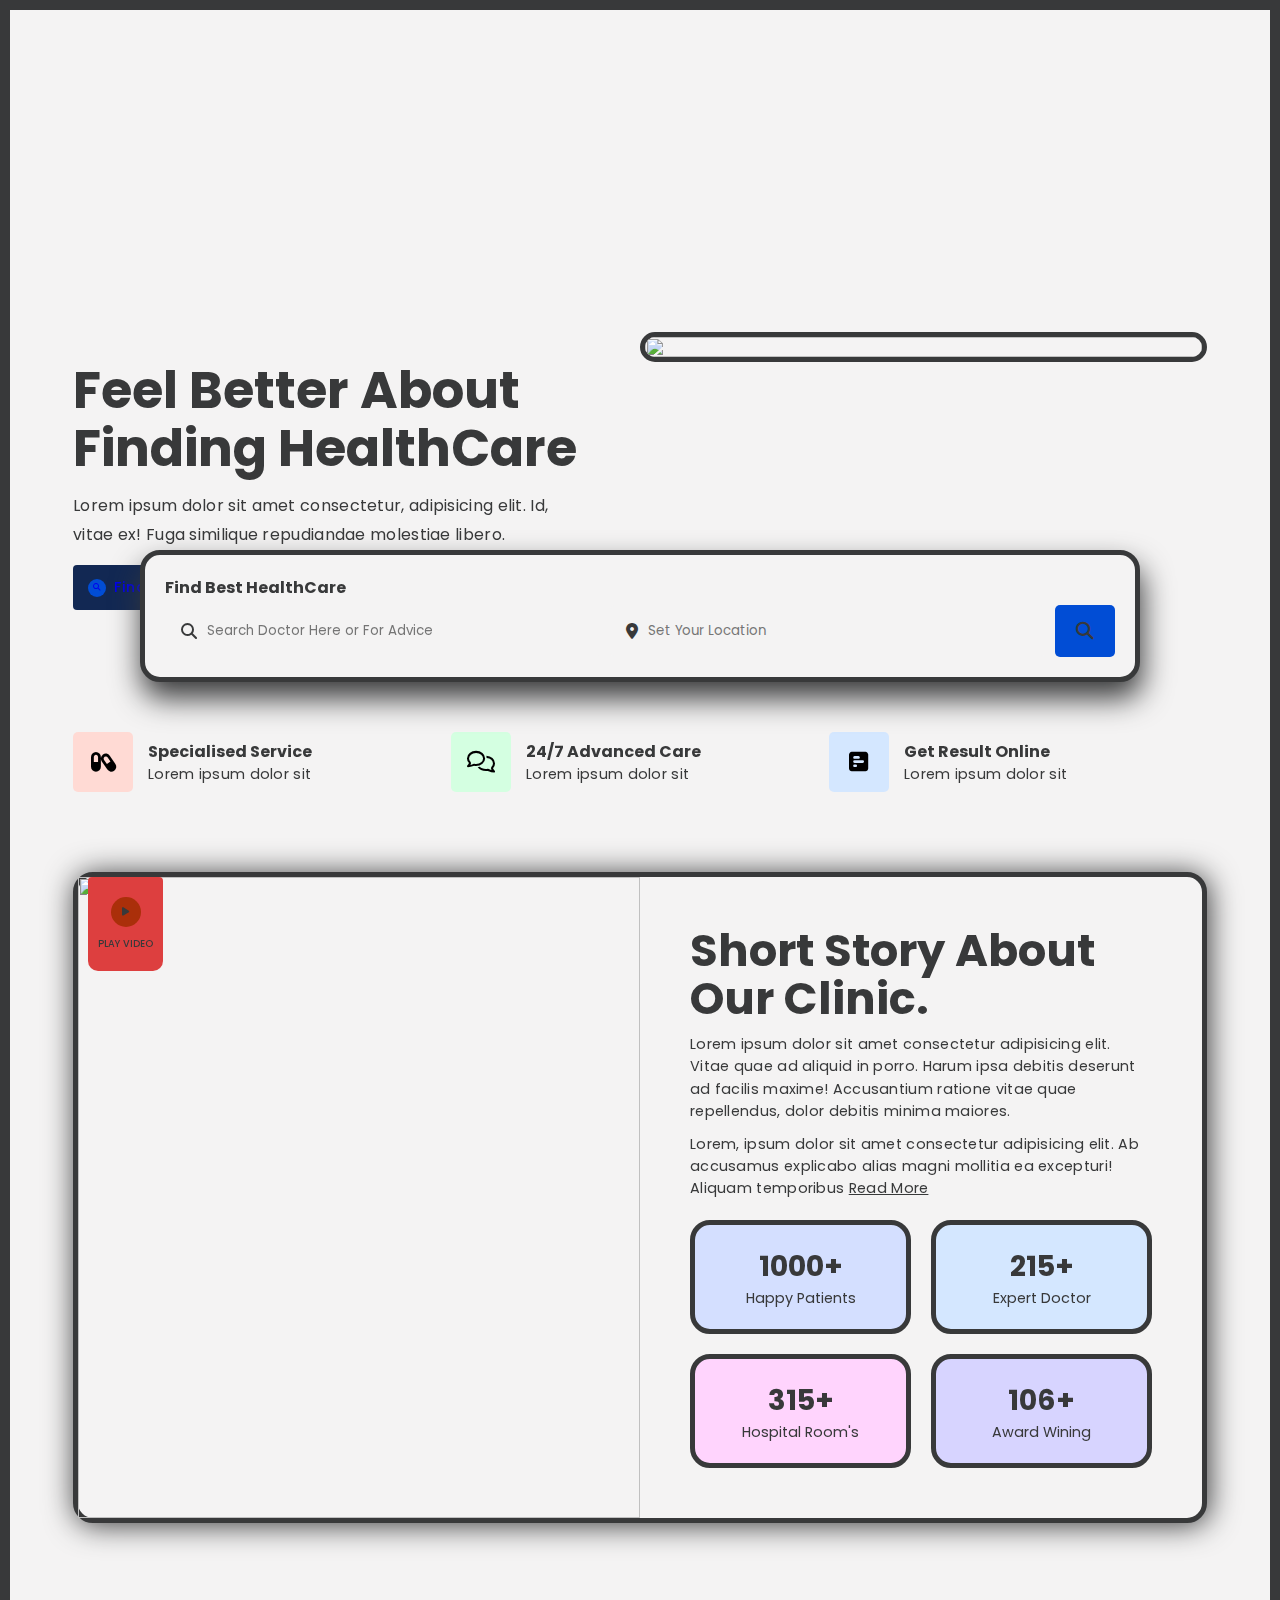
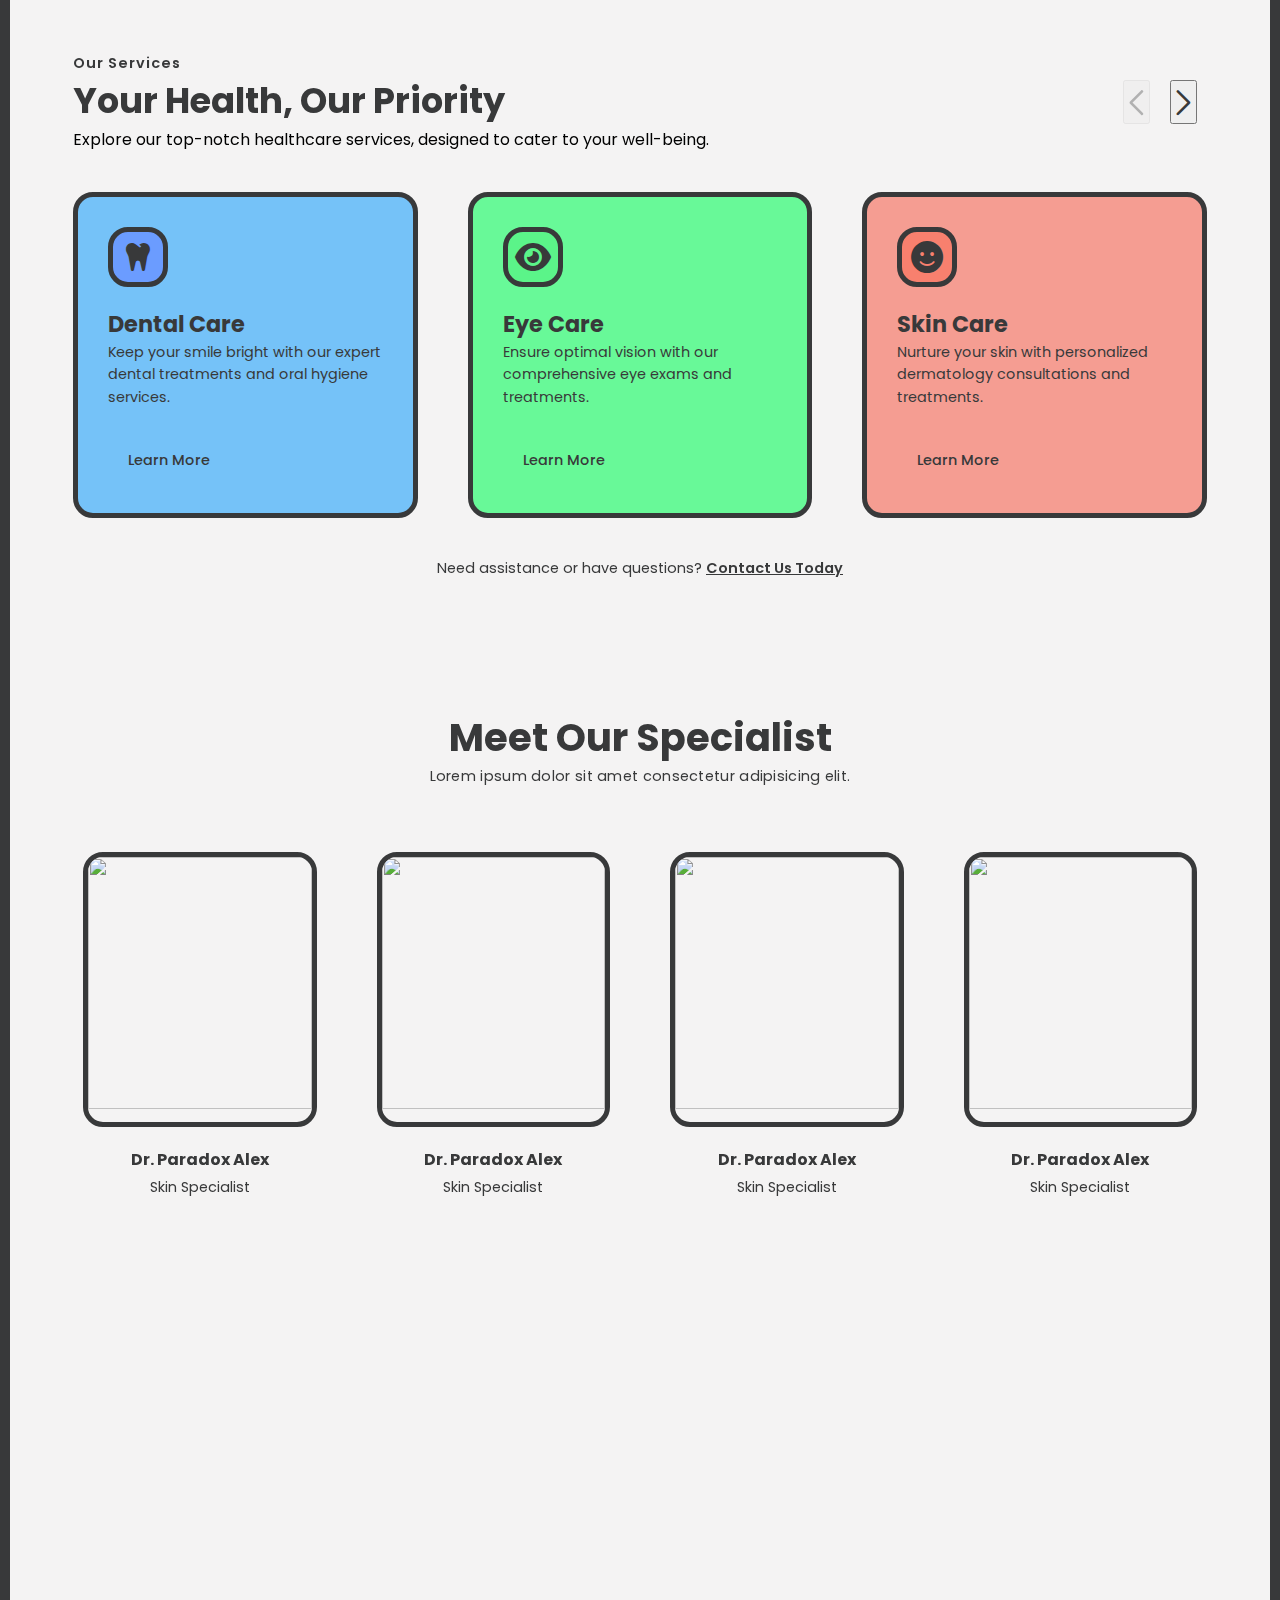
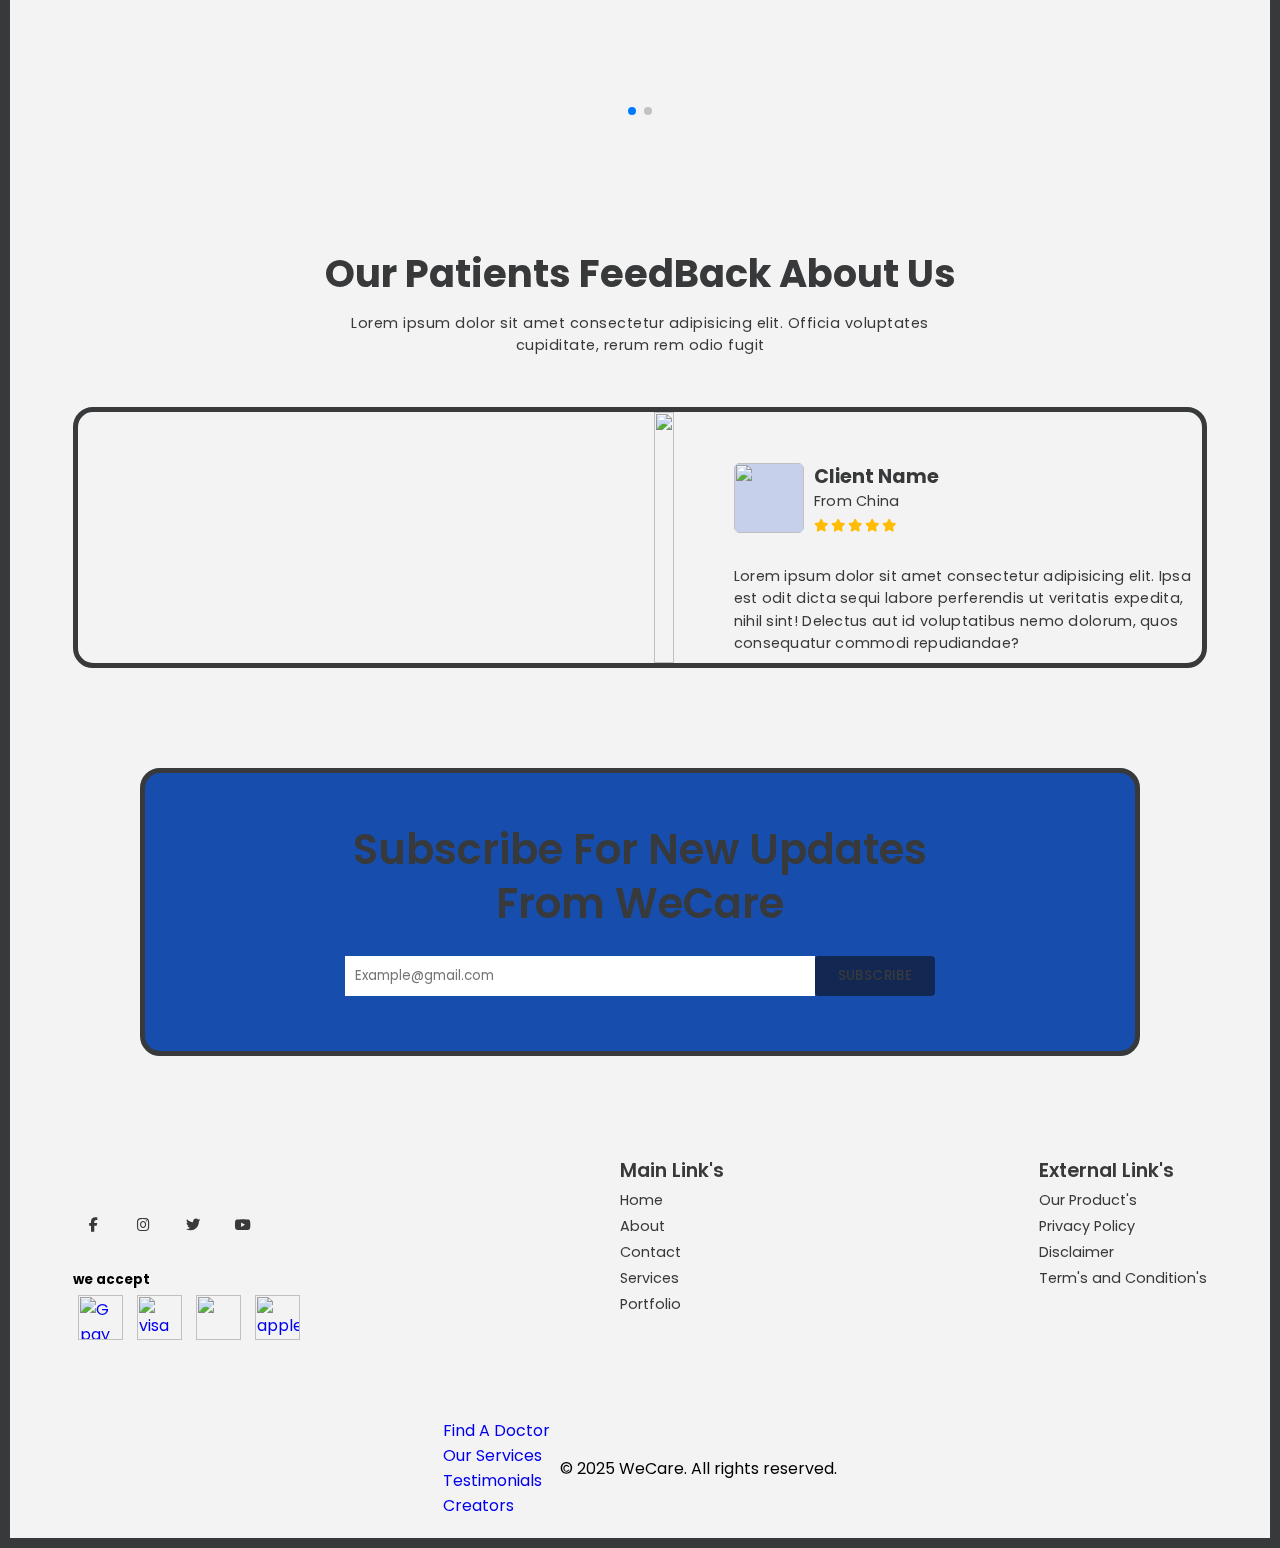
==== commit deef67c4: "Add Animation in Navbar" ====
--- a/index.html
+++ b/index.html
@@ -1,70 +1,71 @@
- <!--DOCTYPE html-->
- <html lang="en">
-    <head>
-        <meta charset="UTF-8">
-        <meta http-equiv="X-UA-Compatible" content="IE=edge">
-        <meta name="viewport" content="width=device-width, initial-scale=1.0">
-        <!--==title========================-->
-        <title>Medical Website HTML</title>
+<!--DOCTYPE html-->
+<html lang="en">
+
+<head>
+    <meta charset="UTF-8">
+    <meta http-equiv="X-UA-Compatible" content="IE=edge">
+    <meta name="viewport" content="width=device-width, initial-scale=1.0">
+    <!--==title========================-->
+    <title>Medical Website HTML</title>
     <link rel="shortcut icon" href="images/fav-icon.png">
     <link rel="stylesheet" href="style.css">
     <link rel="preconnect" href="https://fonts.googleapis.com">
     <link rel="preconnect" href="https://fonts.gstatic.com" crossorigin>
     <link href="https://fonts.googleapis.com/css2?family=Poppins:wght@100;400;700&display=swap" rel="stylesheet">
     <link rel="stylesheet" href="https://cdnjs.cloudflare.com/ajax/libs/font-awesome/6.2.1/css/all.min.css">
-    <link rel="stylesheet" href="https://cdn.jsdelivr.net/npm/swiper/swiper-bundle.min.css"/>
-    
-    </head>
-    <script src="//code.tidio.co/2bcyk3yv8valyxfpbxax1z46ruqnn5aa.js" async></script>
-    <body>
-        
-        <!--==Hero-Section========================-->
-        <section id="hero">
-    
-            <!--==navigation====================-->
-            <nav class="navigation">
-                <!--**menu-btn*****-->
-                <input type="checkbox" class="menu-btn" id="menu-btn">
-                <label for="menu-btn" class="menu-icon"><span class="nav-icon"></span></label>
-                <a href="index.html" class="logo"><span>We</span>Care</a>
-                <ul class="menu">
-                    <li><a href="#our-team">Find A Doctor</a></li>
-                    <li><a href="#our-services">Our Services</a></li>
-                    <li><a href="#testimonials">Testimonials</a></li>
-                    <img src="images/moon.png" id="mode" alt="Change mode" title="change mode"> <!-- Corrected spelling -->
-                </ul>
-                
-
-                <a href="#" class="nav-appointment-btn">Appointment</a>
-            </nav><!--nav-end-->
-    
-    
-            <!--==Content============================-->
-            <div class="hero-content">
-                <!--**text****************-->
-                <div class="hero-text">
-                    <h1>Feel Better About Finding HealthCare</h1>
-                    <p>Lorem ipsum dolor sit amet consectetur, adipisicing elit. Id, vitae ex! Fuga similique repudiandae molestiae libero.</p>
-                    <!--btns-->
-                    <div class="hero-text-btns">
-                        <a href="#"><i class="fa-solid fa-magnifying-glass"></i> Find Doctor's</a>
-                        <a href="#"><i class="fa-solid fa-check"></i> Book Appointment</a>
-                    </div>
-                </div>
-                <!--**img*****************-->
-                <div class="hero-img">
-                    <img alt="" src="https://images.pexels.com/photos/40568/medical-appointment-doctor-healthcare-40568.jpeg?auto=compress&cs=tinysrgb&w=1260&h=750&dpr=1">
-                </div>
-            </div>
-    
-            
-        </section><!--hero-end-->
-    
-    
-        <!--==appointment-search===============================-->
-        <div class="appointment-search-container">
-            <h3>Find Best HealthCare</h3>
-            <form class="appointment-search">
+    <link rel="stylesheet" href="https://cdn.jsdelivr.net/npm/swiper/swiper-bundle.min.css" />
+
+</head>
+<script src="//code.tidio.co/2bcyk3yv8valyxfpbxax1z46ruqnn5aa.js" async></script>
+
+<body>
+
+    <!--==Hero-Section========================-->
+    <section id="hero">
+
+        <!--==navigation====================-->
+        <nav class="navigation">
+            <!--**menu-btn*****-->
+            <input type="checkbox" class="menu-btn" id="menu-btn">
+            <label for="menu-btn" class="menu-icon"><span class="nav-icon"></span></label>
+            <a href="index.html" class="logo"><span>We</span>Care</a>
+            <ul class="menu">
+                <li><a href="#our-team">Find A Doctor</a></li>
+                <li><a href="#our-services">Our Services</a></li>
+                <li><a href="#testimonials">Testimonials</a></li> <!-- Corrected spelling -->
+            </ul>
+            <a href="#" class="nav-appointment-btn">Appointment</a>
+        </nav><!--nav-end-->
+
+
+        <!--==Content============================-->
+        <div class="hero-content">
+            <!--**text****************-->
+            <div class="hero-text">
+                <h1>Feel Better About Finding HealthCare</h1>
+                <p>Lorem ipsum dolor sit amet consectetur, adipisicing elit. Id, vitae ex! Fuga similique repudiandae
+                    molestiae libero.</p>
+                <!--btns-->
+                <div class="hero-text-btns">
+                    <a href="#"><i class="fa-solid fa-magnifying-glass"></i> Find Doctor's</a>
+                    <a href="#"><i class="fa-solid fa-check"></i> Book Appointment</a>
+                </div>
+            </div>
+            <!--**img*****************-->
+            <div class="hero-img">
+                <img alt=""
+                    src="https://images.pexels.com/photos/40568/medical-appointment-doctor-healthcare-40568.jpeg?auto=compress&cs=tinysrgb&w=1260&h=750&dpr=1">
+            </div>
+        </div>
+
+
+    </section><!--hero-end-->
+
+
+    <!--==appointment-search===============================-->
+    <div class="appointment-search-container">
+        <h3>Find Best HealthCare</h3>
+        <form class="appointment-search">
             <!--**doctor-search-box*******-->
             <div class="appo-search-box">
                 <i class="fa-solid fa-magnifying-glass"></i>
@@ -79,183 +80,188 @@
             <button>
                 <i class="fa-solid fa-magnifying-glass"></i>
             </button>
-            </form>
-        </div>
-    
-    
-        <!--==service-info===========================-->
-        <section class="what-we-provide">
-    
-            <!--**box1***********-->
-            <div class="w-info-box w-i-box1">
-                <!--icon-->
-                <div class="w-info-icon">
-                    <i class="fa-solid fa-capsules"></i>
-                </div>
-                <!--text-->
-                <div class="w-info-text">
-                    <strong>Specialised Service</strong>
-                    <p>Lorem ipsum dolor sit </p>
-                </div>
-            </div>
-            <!--**box2***********-->
-            <div class="w-info-box w-i-box2">
-                <!--icon-->
-                <div class="w-info-icon">
-                    <i class="fa-regular fa-comments"></i>
-                </div>
-                <!--text-->
-                <div class="w-info-text">
-                    <strong>24/7 Advanced Care</strong>
-                    <p>Lorem ipsum dolor sit </p>
-                </div>
-            </div>
-            <!--**box3***********-->
-            <div class="w-info-box w-i-box3">
-                <!--icon-->
-                <div class="w-info-icon">
-                    <i class="fa-solid fa-square-poll-horizontal"></i>
-                </div>
-                <!--text-->
-                <div class="w-info-text">
-                    <strong>Get Result Online</strong>
-                    <p>Lorem ipsum dolor sit </p>
-                </div>
-            </div>
-        
-        </section><!--end-->
-    
-    
-    
-        <!--==Story=============================-->
-        <section id="our_story">
-    
-            <!--**img**-->
-            <div class="our-story-img">
-                <img src="https://images.pexels.com/photos/356040/pexels-photo-356040.jpeg?auto=compress&cs=tinysrgb&w=600" />
-                <a href="#" class="story-play-btn">
-                    <i class="fa-solid fa-play"></i>
-                    Play Video
-                </a>
-            </div>
-            <!--**text**-->
-            <div class="our-stroy-text">
-                <h2>Short Story About Our Clinic.</h2>
-                <p>Lorem ipsum dolor sit amet consectetur adipisicing elit. Vitae quae ad aliquid in porro. Harum ipsa debitis deserunt ad facilis maxime! Accusantium ratione vitae quae repellendus, dolor debitis minima maiores.</p>
-                <p>Lorem, ipsum dolor sit amet consectetur adipisicing elit. Ab accusamus explicabo alias magni mollitia ea excepturi! Aliquam temporibus <a>Read More</a></p>
-                <!--numbers-of-happy-patients-->
-                <div class="story-numbers-container">
-                    <!--box-->
-                    <div class="story-numbers-box s-n-box1">
-                        <strong>1000+</strong>
-                        <span>Happy Patients</span>
+        </form>
+    </div>
+
+
+    <!--==service-info===========================-->
+    <section class="what-we-provide">
+
+        <!--**box1***********-->
+        <div class="w-info-box w-i-box1">
+            <!--icon-->
+            <div class="w-info-icon">
+                <i class="fa-solid fa-capsules"></i>
+            </div>
+            <!--text-->
+            <div class="w-info-text">
+                <strong>Specialised Service</strong>
+                <p>Lorem ipsum dolor sit </p>
+            </div>
+        </div>
+        <!--**box2***********-->
+        <div class="w-info-box w-i-box2">
+            <!--icon-->
+            <div class="w-info-icon">
+                <i class="fa-regular fa-comments"></i>
+            </div>
+            <!--text-->
+            <div class="w-info-text">
+                <strong>24/7 Advanced Care</strong>
+                <p>Lorem ipsum dolor sit </p>
+            </div>
+        </div>
+        <!--**box3***********-->
+        <div class="w-info-box w-i-box3">
+            <!--icon-->
+            <div class="w-info-icon">
+                <i class="fa-solid fa-square-poll-horizontal"></i>
+            </div>
+            <!--text-->
+            <div class="w-info-text">
+                <strong>Get Result Online</strong>
+                <p>Lorem ipsum dolor sit </p>
+            </div>
+        </div>
+
+    </section><!--end-->
+
+
+
+    <!--==Story=============================-->
+    <section id="our_story">
+
+        <!--**img**-->
+        <div class="our-story-img">
+            <img
+                src="https://images.pexels.com/photos/356040/pexels-photo-356040.jpeg?auto=compress&cs=tinysrgb&w=600" />
+            <a href="#" class="story-play-btn">
+                <i class="fa-solid fa-play"></i>
+                Play Video
+            </a>
+        </div>
+        <!--**text**-->
+        <div class="our-stroy-text">
+            <h2>Short Story About Our Clinic.</h2>
+            <p>Lorem ipsum dolor sit amet consectetur adipisicing elit. Vitae quae ad aliquid in porro. Harum ipsa
+                debitis deserunt ad facilis maxime! Accusantium ratione vitae quae repellendus, dolor debitis minima
+                maiores.</p>
+            <p>Lorem, ipsum dolor sit amet consectetur adipisicing elit. Ab accusamus explicabo alias magni mollitia ea
+                excepturi! Aliquam temporibus <a>Read More</a></p>
+            <!--numbers-of-happy-patients-->
+            <div class="story-numbers-container">
+                <!--box-->
+                <div class="story-numbers-box s-n-box1">
+                    <strong>1000+</strong>
+                    <span>Happy Patients</span>
+                </div>
+                <!--box-->
+                <div class="story-numbers-box s-n-box2">
+                    <strong>215+</strong>
+                    <span>Expert Doctor</span>
+                </div>
+                <!--box-->
+                <div class="story-numbers-box s-n-box3">
+                    <strong>315+</strong>
+                    <span>Hospital Room's</span>
+                </div>
+                <!--box-->
+                <div class="story-numbers-box s-n-box4">
+                    <strong>106+</strong>
+                    <span>Award Wining</span>
+                </div>
+            </div>
+        </div>
+
+    </section><!--story-end-->
+
+
+    <!--==Our Services Section======================-->
+    <section id="our-services" class="services-section">
+
+        <!-- Heading -->
+        <div class="services-heading">
+            <div class="services-heading-text">
+                <strong>Our Services</strong>
+                <h2>Your Health, Our Priority</h2>
+                <p>Explore our top-notch healthcare services, designed to cater to your well-being.</p>
+            </div>
+            <div class="service-slide-btns">
+                <button class="swiper-button-prev" aria-label="Previous Slide"></button>
+                <button class="swiper-button-next" aria-label="Next Slide"></button>
+            </div>
+        </div>
+
+        <!-- Services Container -->
+        <div class="services-box-container">
+            <!-- Swiper -->
+            <div class="swiper mySwiperservices">
+                <div class="swiper-wrapper">
+                    <!-- Dental Care -->
+                    <div class="swiper-slide">
+                        <div class="service-box s-box1">
+                            <i class="fa-solid fa-tooth"></i>
+                            <strong>Dental Care</strong>
+                            <p>Keep your smile bright with our expert dental treatments and oral hygiene services.</p>
+                            <a href="#" class="read-more-btn" aria-label="Learn more about Dental Care">Learn More</a>
+                        </div>
                     </div>
-                    <!--box-->
-                    <div class="story-numbers-box s-n-box2">
-                        <strong>215+</strong>
-                        <span>Expert Doctor</span>
+                    <!-- Eye Care -->
+                    <div class="swiper-slide">
+                        <div class="service-box s-box2">
+                            <i class="fa-solid fa-eye"></i>
+                            <strong>Eye Care</strong>
+                            <p>Ensure optimal vision with our comprehensive eye exams and treatments.</p>
+                            <a href="#" class="read-more-btn" aria-label="Learn more about Eye Care">Learn More</a>
+                        </div>
                     </div>
-                    <!--box-->
-                    <div class="story-numbers-box s-n-box3">
-                        <strong>315+</strong>
-                        <span>Hospital Room's</span>
+                    <!-- Skin Care -->
+                    <div class="swiper-slide">
+                        <div class="service-box s-box3">
+                            <i class="fa-solid fa-face-smile"></i>
+                            <strong>Skin Care</strong>
+                            <p>Nurture your skin with personalized dermatology consultations and treatments.</p>
+                            <a href="#" class="read-more-btn" aria-label="Learn more about Skin Care">Learn More</a>
+                        </div>
                     </div>
-                    <!--box-->
-                    <div class="story-numbers-box s-n-box4">
-                        <strong>106+</strong>
-                        <span>Award Wining</span>
+                    <!-- Surgical -->
+                    <div class="swiper-slide">
+                        <div class="service-box s-box4">
+                            <i class="fa-solid fa-user-doctor"></i>
+                            <strong>Surgical Procedures</strong>
+                            <p>Benefit from advanced surgical solutions performed by experienced professionals.</p>
+                            <a href="#" class="read-more-btn" aria-label="Learn more about Surgical Procedures">Learn
+                                More</a>
+                        </div>
                     </div>
                 </div>
             </div>
-            
-        </section><!--story-end-->
-    
-        
-    <!--==Our Services Section======================-->
-<section id="our-services" class="services-section">
-    
-    <!-- Heading -->
-    <div class="services-heading">
-        <div class="services-heading-text">
-            <strong>Our Services</strong>
-            <h2>Your Health, Our Priority</h2>
-            <p>Explore our top-notch healthcare services, designed to cater to your well-being.</p>
-        </div>
-        <div class="service-slide-btns">
-            <button class="swiper-button-prev" aria-label="Previous Slide"></button>
-            <button class="swiper-button-next" aria-label="Next Slide"></button>
-        </div>
-    </div>
-    
-    <!-- Services Container -->
-    <div class="services-box-container">
-        <!-- Swiper -->
-        <div class="swiper mySwiperservices">
-            <div class="swiper-wrapper">
-                <!-- Dental Care -->
-                <div class="swiper-slide">
-                    <div class="service-box s-box1">
-                        <i class="fa-solid fa-tooth"></i>
-                        <strong>Dental Care</strong>
-                        <p>Keep your smile bright with our expert dental treatments and oral hygiene services.</p>
-                        <a href="#" class="read-more-btn" aria-label="Learn more about Dental Care">Learn More</a>
-                    </div>
-                </div>
-                <!-- Eye Care -->
-                <div class="swiper-slide">
-                    <div class="service-box s-box2">
-                        <i class="fa-solid fa-eye"></i>
-                        <strong>Eye Care</strong>
-                        <p>Ensure optimal vision with our comprehensive eye exams and treatments.</p>
-                        <a href="#" class="read-more-btn" aria-label="Learn more about Eye Care">Learn More</a>
-                    </div>
-                </div>
-                <!-- Skin Care -->
-                <div class="swiper-slide">
-                    <div class="service-box s-box3">
-                        <i class="fa-solid fa-face-smile"></i>
-                        <strong>Skin Care</strong>
-                        <p>Nurture your skin with personalized dermatology consultations and treatments.</p>
-                        <a href="#" class="read-more-btn" aria-label="Learn more about Skin Care">Learn More</a>
-                    </div>
-                </div>
-                <!-- Surgical -->
-                <div class="swiper-slide">
-                    <div class="service-box s-box4">
-                        <i class="fa-solid fa-user-doctor"></i>
-                        <strong>Surgical Procedures</strong>
-                        <p>Benefit from advanced surgical solutions performed by experienced professionals.</p>
-                        <a href="#" class="read-more-btn" aria-label="Learn more about Surgical Procedures">Learn More</a>
-                    </div>
-                </div>
-            </div>
-        </div>
-    </div>
-    
-    <!-- Call-to-Action -->
-    <div class="service-footer">
-        <span class="service-btn">
-            Need assistance or have questions? 
-            <a href="#" class="cta-btn" aria-label="Contact us for healthcare services">Contact Us Today</a>
-        </span>
-    </div>
-
-</section>
-
-    
-        <!--==Team===========================-->
-        <section id="our-team">
-    
-            <!--**heading*****************-->
-            <div class="our-team-heading">
-                <h3>Meet Our Specialist</h3>
-                <p>Lorem ipsum dolor sit amet consectetur adipisicing elit.</p>
-            </div>
-    
-            <!--**team-container***********-->
-            <div class="team-box-container">
-                <!-- Swiper -->
-                <div class="swiper mySwiperteam">
+        </div>
+
+        <!-- Call-to-Action -->
+        <div class="service-footer">
+            <span class="service-btn">
+                Need assistance or have questions?
+                <a href="#" class="cta-btn" aria-label="Contact us for healthcare services">Contact Us Today</a>
+            </span>
+        </div>
+
+    </section>
+
+
+    <!--==Team===========================-->
+    <section id="our-team">
+
+        <!--**heading*****************-->
+        <div class="our-team-heading">
+            <h3>Meet Our Specialist</h3>
+            <p>Lorem ipsum dolor sit amet consectetur adipisicing elit.</p>
+        </div>
+
+        <!--**team-container***********-->
+        <div class="team-box-container">
+            <!-- Swiper -->
+            <div class="swiper mySwiperteam">
                 <div class="swiper-wrapper">
                     <!--**1***-->
                     <div class="swiper-slide">
@@ -263,7 +269,8 @@
                         <div class="team-box">
                             <!--img-->
                             <div class="team-img">
-                                <img alt="" src="https://images.pexels.com/photos/18788957/pexels-photo-18788957/free-photo-of-portrait-of-an-african-woman-in-medical-apron.jpeg?auto=compress&cs=tinysrgb&w=600">
+                                <img alt=""
+                                    src="https://images.pexels.com/photos/18788957/pexels-photo-18788957/free-photo-of-portrait-of-an-african-woman-in-medical-apron.jpeg?auto=compress&cs=tinysrgb&w=600">
                             </div>
                             <!--text-->
                             <div class="team-text">
@@ -278,7 +285,8 @@
                         <div class="team-box">
                             <!--img-->
                             <div class="team-img">
-                                <img alt="" src="https://images.pexels.com/photos/8460157/pexels-photo-8460157.jpeg?auto=compress&cs=tinysrgb&w=600">
+                                <img alt=""
+                                    src="https://images.pexels.com/photos/8460157/pexels-photo-8460157.jpeg?auto=compress&cs=tinysrgb&w=600">
                             </div>
                             <!--text-->
                             <div class="team-text">
@@ -293,7 +301,8 @@
                         <div class="team-box">
                             <!--img-->
                             <div class="team-img">
-                                <img alt="" src="https://images.pexels.com/photos/5452268/pexels-photo-5452268.jpeg?auto=compress&cs=tinysrgb&w=600">
+                                <img alt=""
+                                    src="https://images.pexels.com/photos/5452268/pexels-photo-5452268.jpeg?auto=compress&cs=tinysrgb&w=600">
                             </div>
                             <!--text-->
                             <div class="team-text">
@@ -308,7 +317,8 @@
                         <div class="team-box">
                             <!--img-->
                             <div class="team-img">
-                                <img alt="" src="https://images.pexels.com/photos/6749765/pexels-photo-6749765.jpeg?auto=compress&cs=tinysrgb&w=600">
+                                <img alt=""
+                                    src="https://images.pexels.com/photos/6749765/pexels-photo-6749765.jpeg?auto=compress&cs=tinysrgb&w=600">
                             </div>
                             <!--text-->
                             <div class="team-text">
@@ -334,269 +344,286 @@
                     </div><!--end-slide-->
                 </div><!--wrapper-end-->
                 <div class="swiper-pagination"></div>
-                </div><!--swiper-end-->
-    
-                
-            
-            </div>
-    
-        </section><!--team-end-->
-    
-    
-    
-        <!--==Testimonials============================-->
-        <section id="testimonials">
-    
-            <!--**heading****************-->
-            <div class="testimonials-heading">
-                <h3>Our Patients FeedBack About Us</h3>
-                <p>Lorem ipsum dolor sit amet consectetur adipisicing elit. Officia voluptates cupiditate, rerum rem odio fugit</p>
-            </div>
-    
-    
-            <!--**testimonials-Content****-->
-            <div class="testimonials-content">
-    
-                <!--**img************-->
-                <div class="testimonials-img">
-                    <img alt="" src="https://images.pexels.com/photos/7088483/pexels-photo-7088483.jpeg?auto=compress&cs=tinysrgb&w=1260&h=750&dpr=1">
-                </div>
-    
-                <!--**box-container**-->
-                <div class="testimonials-box-container">
-    
+            </div><!--swiper-end-->
+
+
+
+        </div>
+
+    </section><!--team-end-->
+
+
+
+    <!--==Testimonials============================-->
+    <section id="testimonials">
+
+        <!--**heading****************-->
+        <div class="testimonials-heading">
+            <h3>Our Patients FeedBack About Us</h3>
+            <p>Lorem ipsum dolor sit amet consectetur adipisicing elit. Officia voluptates cupiditate, rerum rem odio
+                fugit</p>
+        </div>
+
+
+        <!--**testimonials-Content****-->
+        <div class="testimonials-content">
+
+            <!--**img************-->
+            <div class="testimonials-img">
+                <img alt=""
+                    src="https://images.pexels.com/photos/7088483/pexels-photo-7088483.jpeg?auto=compress&cs=tinysrgb&w=1260&h=750&dpr=1">
+            </div>
+
+            <!--**box-container**-->
+            <div class="testimonials-box-container">
+
                 <!-- Swiper -->
                 <div class="swiper mySwipertesti">
-                <div class="swiper-wrapper">
-                    <!--**1***********-->
-                    <div class="swiper-slide">
-                    <!--**box**-->
-                    <div class="testimonials-box">
-                        <!--profile-->
-                        <div class="t-profile">
-                            <!--img-->
-                            <div class="t-profile-img">
-                                <img alt="" src="https://images.pexels.com/photos/2379004/pexels-photo-2379004.jpeg?auto=compress&cs=tinysrgb&w=600">
-                            </div>
-                            <!--text-->
-                            <div class="t-profile-text">
-                                <strong>Client Name</strong>
-                                <span>From China</span>
-                                <div class="t-rating">
-                                    <i class="fa-solid fa-star"></i>
-                                    <i class="fa-solid fa-star"></i>
-                                    <i class="fa-solid fa-star"></i>
-                                    <i class="fa-solid fa-star"></i>
-                                    <i class="fa-solid fa-star"></i>
+                    <div class="swiper-wrapper">
+                        <!--**1***********-->
+                        <div class="swiper-slide">
+                            <!--**box**-->
+                            <div class="testimonials-box">
+                                <!--profile-->
+                                <div class="t-profile">
+                                    <!--img-->
+                                    <div class="t-profile-img">
+                                        <img alt=""
+                                            src="https://images.pexels.com/photos/2379004/pexels-photo-2379004.jpeg?auto=compress&cs=tinysrgb&w=600">
+                                    </div>
+                                    <!--text-->
+                                    <div class="t-profile-text">
+                                        <strong>Client Name</strong>
+                                        <span>From China</span>
+                                        <div class="t-rating">
+                                            <i class="fa-solid fa-star"></i>
+                                            <i class="fa-solid fa-star"></i>
+                                            <i class="fa-solid fa-star"></i>
+                                            <i class="fa-solid fa-star"></i>
+                                            <i class="fa-solid fa-star"></i>
+                                        </div>
+                                    </div>
                                 </div>
-                            </div>
-                        </div>
-                        <!--feedback-->
-                        <p>Lorem ipsum dolor sit amet consectetur adipisicing elit. Ipsa est odit dicta sequi labore perferendis ut veritatis expedita, nihil sint! Delectus aut id voluptatibus nemo dolorum, quos consequatur commodi repudiandae?</p>
-                    </div><!--box-end-->
-                </div><!--slide-end-->
-    
-                <!--**2***********-->
-                <div class="swiper-slide">
-                    <!--**box**-->
-                    <div class="testimonials-box">
-                        <!--profile-->
-                        <div class="t-profile">
-                            <!--img-->
-                            <div class="t-profile-img">
-                                <img alt="" src="images/t1.jpg">
-                            </div>
-                            <!--text-->
-                            <div class="t-profile-text">
-                                <strong>Client Name</strong>
-                                <span>From China</span>
-                                <div class="t-rating">
-                                    <i class="fa-solid fa-star"></i>
-                                    <i class="fa-solid fa-star"></i>
-                                    <i class="fa-solid fa-star"></i>
-                                    <i class="fa-solid fa-star"></i>
-                                    <i class="fa-solid fa-star"></i>
+                                <!--feedback-->
+                                <p>Lorem ipsum dolor sit amet consectetur adipisicing elit. Ipsa est odit dicta sequi
+                                    labore perferendis ut veritatis expedita, nihil sint! Delectus aut id voluptatibus
+                                    nemo dolorum, quos consequatur commodi repudiandae?</p>
+                            </div><!--box-end-->
+                        </div><!--slide-end-->
+
+                        <!--**2***********-->
+                        <div class="swiper-slide">
+                            <!--**box**-->
+                            <div class="testimonials-box">
+                                <!--profile-->
+                                <div class="t-profile">
+                                    <!--img-->
+                                    <div class="t-profile-img">
+                                        <img alt="" src="images/t1.jpg">
+                                    </div>
+                                    <!--text-->
+                                    <div class="t-profile-text">
+                                        <strong>Client Name</strong>
+                                        <span>From China</span>
+                                        <div class="t-rating">
+                                            <i class="fa-solid fa-star"></i>
+                                            <i class="fa-solid fa-star"></i>
+                                            <i class="fa-solid fa-star"></i>
+                                            <i class="fa-solid fa-star"></i>
+                                            <i class="fa-solid fa-star"></i>
+                                        </div>
+                                    </div>
                                 </div>
-                            </div>
-                        </div>
-                        <!--feedback-->
-                        <p>Lorem ipsum dolor sit amet consectetur adipisicing elit. Ipsa est odit dicta sequi labore perferendis ut veritatis expedita, nihil sint! Delectus aut id voluptatibus nemo dolorum, quos consequatur commodi repudiandae?</p>
-                    </div><!--box-end-->
-                </div><!--slide-end-->
-    
-                <!--**3***********-->
-                <div class="swiper-slide">
-                    <!--**box**-->
-                    <div class="testimonials-box">
-                        <!--profile-->
-                        <div class="t-profile">
-                            <!--img-->
-                            <div class="t-profile-img">
-                                <img alt="" src="images/t1.jpg">
-                            </div>
-                            <!--text-->
-                            <div class="t-profile-text">
-                                <strong>Client Name</strong>
-                                <span>From China</span>
-                                <div class="t-rating">
-                                    <i class="fa-solid fa-star"></i>
-                                    <i class="fa-solid fa-star"></i>
-                                    <i class="fa-solid fa-star"></i>
-                                    <i class="fa-solid fa-star"></i>
-                                    <i class="fa-solid fa-star"></i>
+                                <!--feedback-->
+                                <p>Lorem ipsum dolor sit amet consectetur adipisicing elit. Ipsa est odit dicta sequi
+                                    labore perferendis ut veritatis expedita, nihil sint! Delectus aut id voluptatibus
+                                    nemo dolorum, quos consequatur commodi repudiandae?</p>
+                            </div><!--box-end-->
+                        </div><!--slide-end-->
+
+                        <!--**3***********-->
+                        <div class="swiper-slide">
+                            <!--**box**-->
+                            <div class="testimonials-box">
+                                <!--profile-->
+                                <div class="t-profile">
+                                    <!--img-->
+                                    <div class="t-profile-img">
+                                        <img alt="" src="images/t1.jpg">
+                                    </div>
+                                    <!--text-->
+                                    <div class="t-profile-text">
+                                        <strong>Client Name</strong>
+                                        <span>From China</span>
+                                        <div class="t-rating">
+                                            <i class="fa-solid fa-star"></i>
+                                            <i class="fa-solid fa-star"></i>
+                                            <i class="fa-solid fa-star"></i>
+                                            <i class="fa-solid fa-star"></i>
+                                            <i class="fa-solid fa-star"></i>
+                                        </div>
+                                    </div>
                                 </div>
-                            </div>
-                        </div>
-                        <!--feedback-->
-                        <p>Lorem ipsum dolor sit amet consectetur adipisicing elit. Ipsa est odit dicta sequi labore perferendis ut veritatis expedita, nihil sint! Delectus aut id voluptatibus nemo dolorum, quos consequatur commodi repudiandae?</p>
-                    </div><!--box-end-->
-                </div><!--slide-end-->
-                
-                </div><!--wrapper-end-->
-                <div class="swiper-pagination"></div>
+                                <!--feedback-->
+                                <p>Lorem ipsum dolor sit amet consectetur adipisicing elit. Ipsa est odit dicta sequi
+                                    labore perferendis ut veritatis expedita, nihil sint! Delectus aut id voluptatibus
+                                    nemo dolorum, quos consequatur commodi repudiandae?</p>
+                            </div><!--box-end-->
+                        </div><!--slide-end-->
+
+                    </div><!--wrapper-end-->
+                    <div class="swiper-pagination"></div>
                 </div><!--swiper-end-->
-    
-                </div><!--container-end-->
-            
-            </div><!--content-end-->
-    
-        </section><!--testimonials-end-->
-    
-    
-    
-        <!--==Subscribe===========================-->
-        <section id="subscribe">
-            <h3>Subscribe For New Updates From WeCare</h3>
-            <!--subcribe-box-->
-            <form class="subscribe-box">
-                <input type="email" placeholder="Example@gmail.com">
-                <button>Subscribe</button>
-            </form>
-        </section><!--end-->
-    
-    
-        <footer>
-            <div class="footer-container">
-                <!--**comoany-box**-->
-                <div class="footer-company-box">
-                    <!--logo-->
-                    <a href="#" class="logo"><span>We</span>Care</a>
-                    <!--details-->
-                    <p> </p>
-                    <!--social-box-->
-                    <div class="footer-social">
-                        <a href="#"><i class="fa-brands fa-facebook-f"></i></a>
-                        <a href="#"><i class="fa-brands fa-instagram"></i></a>
-                        <a href="#"><i class="fa-brands fa-twitter"></i></a>
-                        <a href="#"><i class="fa-brands fa-youtube"></i></a>
-                    </div>
-                    <br />
-                    <div class="payments">
-                        <h5>we accept</h5>
-                        <a href="https://pay.google.com/intl/en_in/about/"><img src="./payments_img/G pay.png" alt="G pay"></a>
-                        <a href="https://www.visa.com.au/en_au/account/login"><img src="./payments_img/visa pay.jpg" class="visa" alt="visa pay"></a>
-                        <a href="https://redemption.mastercard.com/#/user/login?language=en-US"><img src="./payments_img/master card.jpg"></a>
-                        <a href="https://www.apple.com/apple-pay/" ><img src="./payments_img/apply pay.jpg" alt="apple pay"></a>
-                        
-                    </div>
-                </div>
-                <!--**link-box***-->
-                <div class="footer-link-box">
-                    <strong>Main Link's</strong>
-                    <ul>
-                        <li><a href="#">Home</a></li>
-                        <li><a href="#our_story">About</a></li>
-                        <li><a href="contact/contact.html">Contact</a></li>
-                        <li><a href="#our-services">Services</a></li>
-                        <li><a href="#">Portfolio</a></li>
-                    </ul>
-                </div>
-                <!--**link-box***-->
-                <div class="footer-link-box">
-                    <strong>External Link's</strong>
-                    <ul>
-                        <li><a href="#">Our Product's</a></li>
-                        <li><a href="privacy/privacy.html">Privacy Policy</a></li>
-                        <li><a href="#">Disclaimer</a></li>
-                        <li><a href="terms/terms.html">Term's and Condition's</a></li>
-                    </ul>
-                </div>
-                
-                
-                
-       
-            </div>
-    
-            <!--**bottom**********************-->
-            <div class="footer-bottom">
-                <ul class="footer-links">
-                    <li><a href="#our-team">Find A Doctor</a></li>
-                    <li><a href="#our-services">Our Services</a></li>
-                    <!-- Removed duplicate links -->
-                    <li><a href="#testimonials">Testimonials</a></li> <!-- Corrected spelling -->
-                    <li><a href="contributor/contributor.html">Creators</a></li>
+
+            </div><!--container-end-->
+
+        </div><!--content-end-->
+
+    </section><!--testimonials-end-->
+
+
+
+    <!--==Subscribe===========================-->
+    <section id="subscribe">
+        <h3>Subscribe For New Updates From WeCare</h3>
+        <!--subcribe-box-->
+        <form class="subscribe-box">
+            <input type="email" placeholder="Example@gmail.com">
+            <button>Subscribe</button>
+        </form>
+    </section><!--end-->
+
+
+    <footer>
+        <div class="footer-container">
+            <!--**comoany-box**-->
+            <div class="footer-company-box">
+                <!--logo-->
+                <a href="#" class="logo"><span>We</span>Care</a>
+                <!--details-->
+                <p> </p>
+                <!--social-box-->
+                <div class="footer-social">
+                    <a href="#"><i class="fa-brands fa-facebook-f"></i></a>
+                    <a href="#"><i class="fa-brands fa-instagram"></i></a>
+                    <a href="#"><i class="fa-brands fa-twitter"></i></a>
+                    <a href="#"><i class="fa-brands fa-youtube"></i></a>
+                </div>
+                <br />
+                <div class="payments">
+                    <h5>we accept</h5>
+                    <a href="https://pay.google.com/intl/en_in/about/"><img src="./payments_img/G pay.png"
+                            alt="G pay"></a>
+                    <a href="https://www.visa.com.au/en_au/account/login"><img src="./payments_img/visa pay.jpg"
+                            class="visa" alt="visa pay"></a>
+                    <a href="https://redemption.mastercard.com/#/user/login?language=en-US"><img
+                            src="./payments_img/master card.jpg"></a>
+                    <a href="https://www.apple.com/apple-pay/"><img src="./payments_img/apply pay.jpg"
+                            alt="apple pay"></a>
+
+                </div>
+            </div>
+            <!--**link-box***-->
+            <div class="footer-link-box">
+                <strong>Main Link's</strong>
+                <ul>
+                    <li><a href="#">Home</a></li>
+                    <li><a href="#our_story">About</a></li>
+                    <li><a href="contact/contact.html">Contact</a></li>
+                    <li><a href="#our-services">Services</a></li>
+                    <li><a href="#">Portfolio</a></li>
                 </ul>
-                <p>&copy; 2025 WeCare. All rights reserved.</p>
-            </div>
-        </footer>
-    
-    
-        <script src="script.js"></script>
-        <!-- Swiper JS -->
-        <script src="https://cdn.jsdelivr.net/npm/swiper/swiper-bundle.min.js"></script>
-    
-        <!-- Initialize Swiper -->
-        <script>
+            </div>
+            <!--**link-box***-->
+            <div class="footer-link-box">
+                <strong>External Link's</strong>
+                <ul>
+                    <li><a href="#">Our Product's</a></li>
+                    <li><a href="privacy/privacy.html">Privacy Policy</a></li>
+                    <li><a href="#">Disclaimer</a></li>
+                    <li><a href="terms/terms.html">Term's and Condition's</a></li>
+                </ul>
+            </div>
+
+
+
+
+        </div>
+
+        <!--**bottom**********************-->
+        <div class="footer-bottom">
+            <ul class="footer-links">
+                <li><a href="#our-team">Find A Doctor</a></li>
+                <li><a href="#our-services">Our Services</a></li>
+                <!-- Removed duplicate links -->
+                <li><a href="#testimonials">Testimonials</a></li> <!-- Corrected spelling -->
+                <li><a href="contributor/contributor.html">Creators</a></li>
+            </ul>
+            <p>&copy; 2025 WeCare. All rights reserved.</p>
+        </div>
+    </footer>
+
+
+    <!-- GSAP CDN SCRIPT -->
+    <script src="https://cdnjs.cloudflare.com/ajax/libs/gsap/3.12.5/gsap.min.js"
+        integrity="sha512-7eHRwcbYkK4d9g/6tD/mhkf++eoTHwpNM9woBxtPUBWm67zeAfFC+HrdoE2GanKeocly/VxeLvIqwvCdk7qScg=="
+        crossorigin="anonymous" referrerpolicy="no-referrer"></script>
+    <script src="index.js"></script>
+    <!-- Swiper JS -->
+    <script src="https://cdn.jsdelivr.net/npm/swiper/swiper-bundle.min.js"></script>
+
+    <!-- Initialize Swiper -->
+    <script>
         /*-services--*/
         var swiper = new Swiper(".mySwiperservices", {
             slidesPerView: 1,
             spaceBetween: 10,
             navigation: {
-              nextEl: ".swiper-button-next",
-              prevEl: ".swiper-button-prev",
+                nextEl: ".swiper-button-next",
+                prevEl: ".swiper-button-prev",
             },
             breakpoints: {
-              700: {
-                slidesPerView: 2,
-                spaceBetween: 40,
-              },
-              1024: {
-                slidesPerView: 3,
-                spaceBetween: 50,
-              },
+                700: {
+                    slidesPerView: 2,
+                    spaceBetween: 40,
+                },
+                1024: {
+                    slidesPerView: 3,
+                    spaceBetween: 50,
+                },
             },
-          });
+        });
         /*--team--*/
         var swiper = new Swiper(".mySwiperteam", {
             slidesPerView: 1,
             spaceBetween: 10,
             pagination: {
-              el: ".swiper-pagination",
-              clickable: true,
+                el: ".swiper-pagination",
+                clickable: true,
             },
             breakpoints: {
-              560: {
-                slidesPerView: 2,
-                spaceBetween: 20,
-              },
-              950: {
-                slidesPerView: 3,
-                spaceBetween: 40,
-              },
-              1250: {
-                slidesPerView: 4,
-                spaceBetween: 40,
-              },
+                560: {
+                    slidesPerView: 2,
+                    spaceBetween: 20,
+                },
+                950: {
+                    slidesPerView: 3,
+                    spaceBetween: 40,
+                },
+                1250: {
+                    slidesPerView: 4,
+                    spaceBetween: 40,
+                },
             },
-          });
+        });
         /*--testimonials--*/
-          var swiper = new Swiper(".mySwipertesti", {
+        var swiper = new Swiper(".mySwipertesti", {
             pagination: {
-              el: ".swiper-pagination",
+                el: ".swiper-pagination",
             },
-          });
-        </script>
-    
-    </body>
-    </html>
-       +        });
+    </script>
+
+</body>
+
+</html>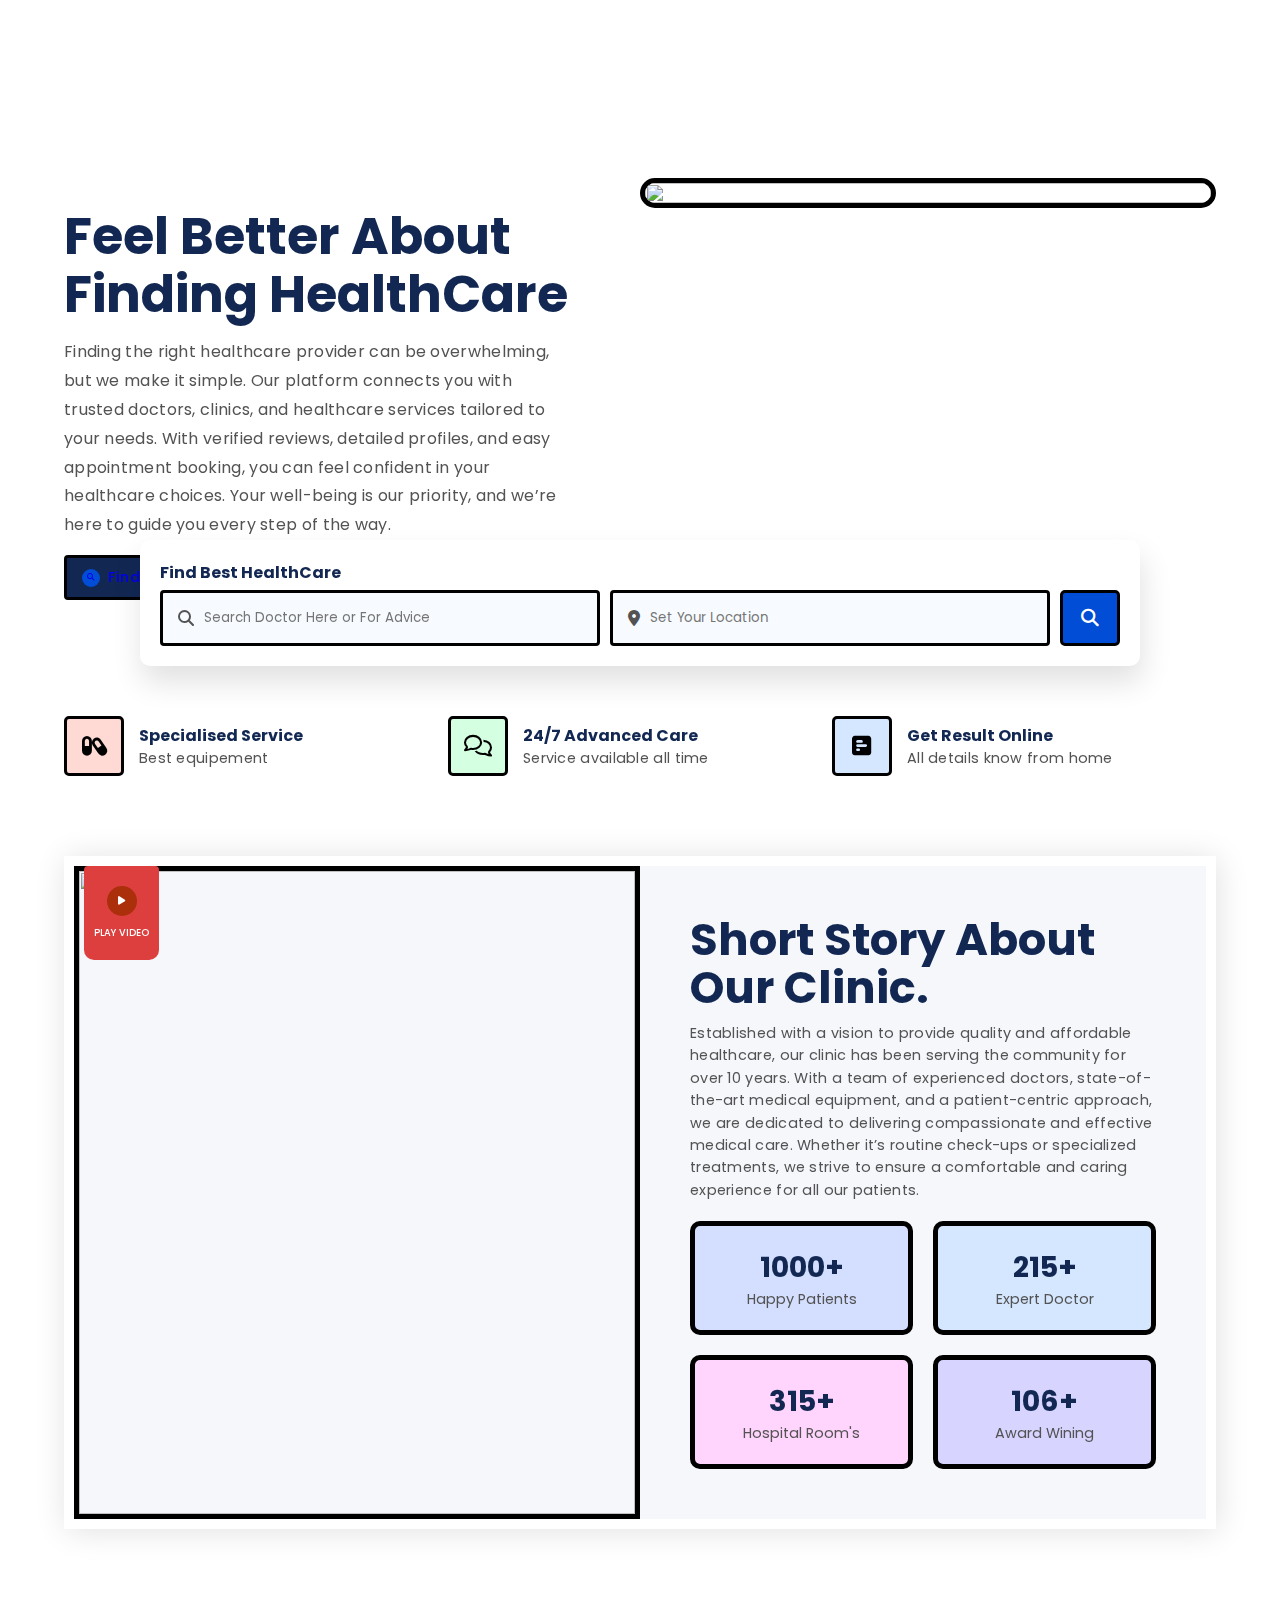
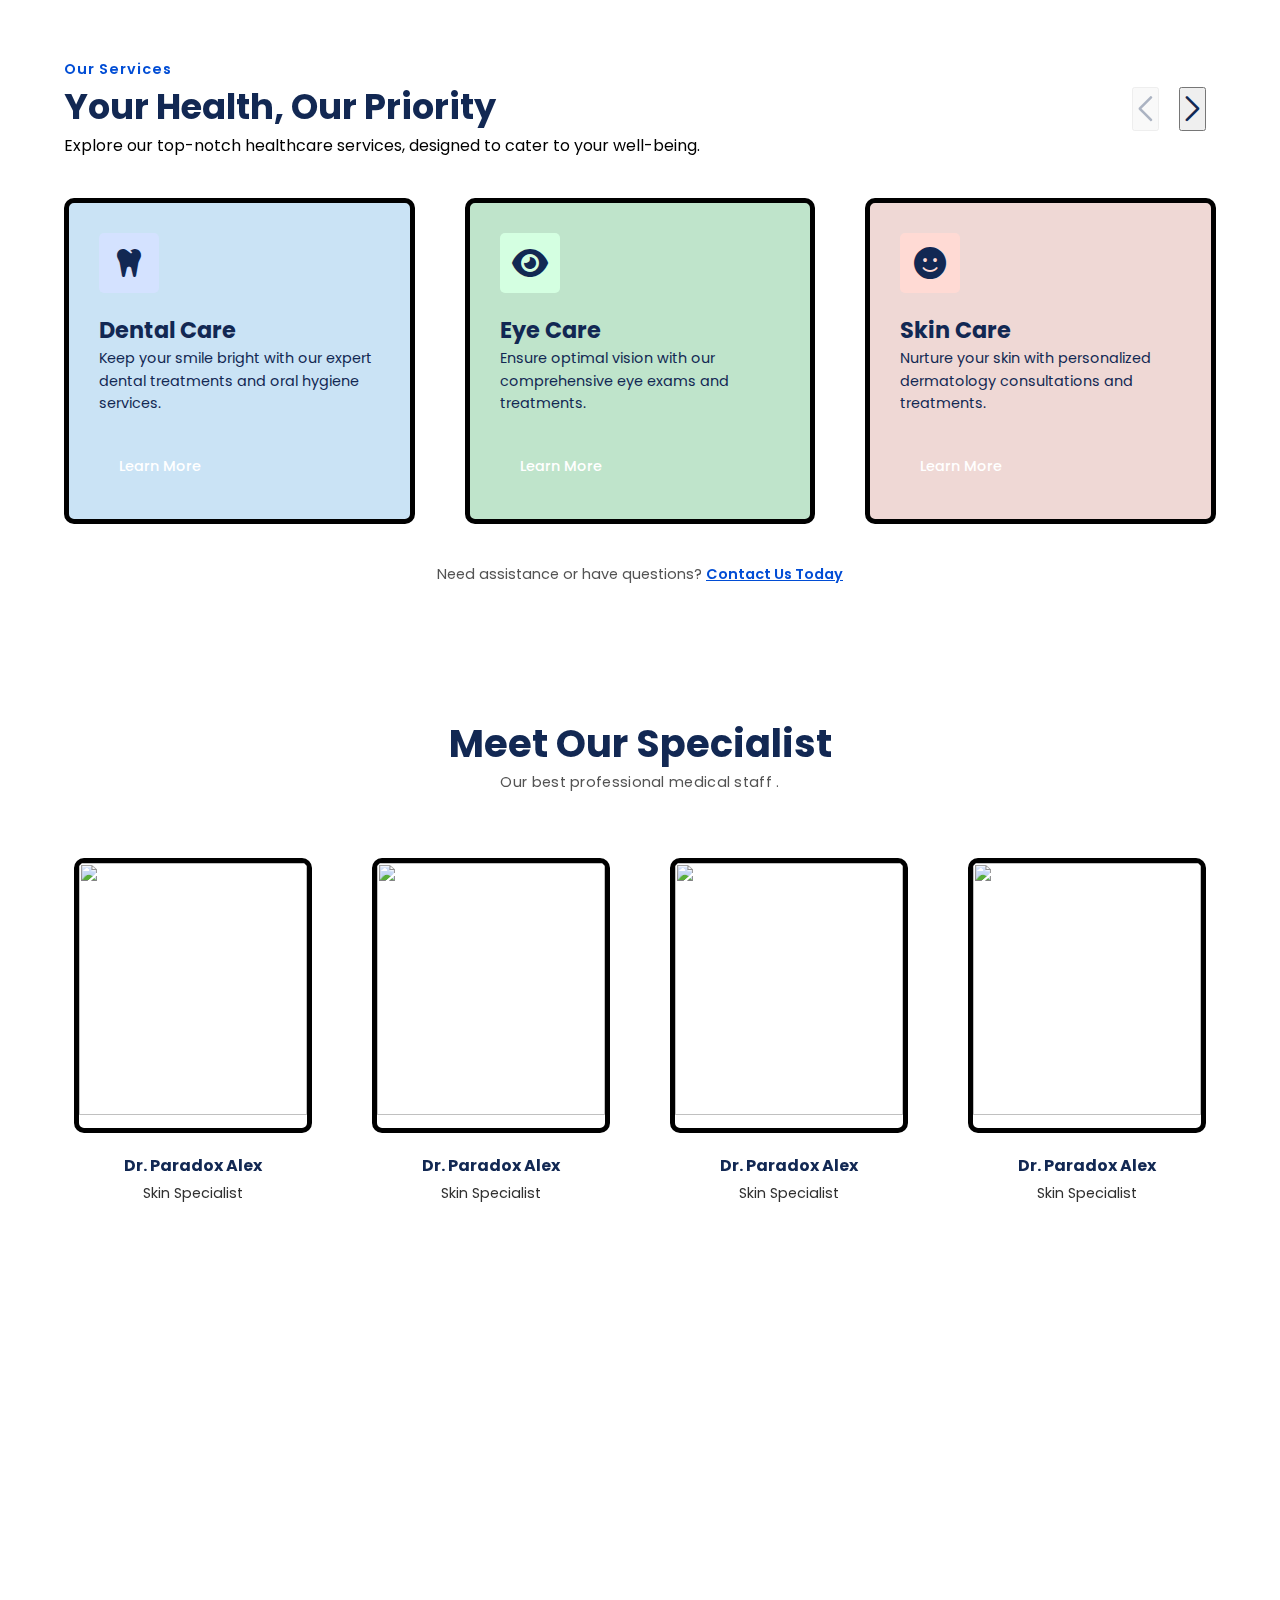
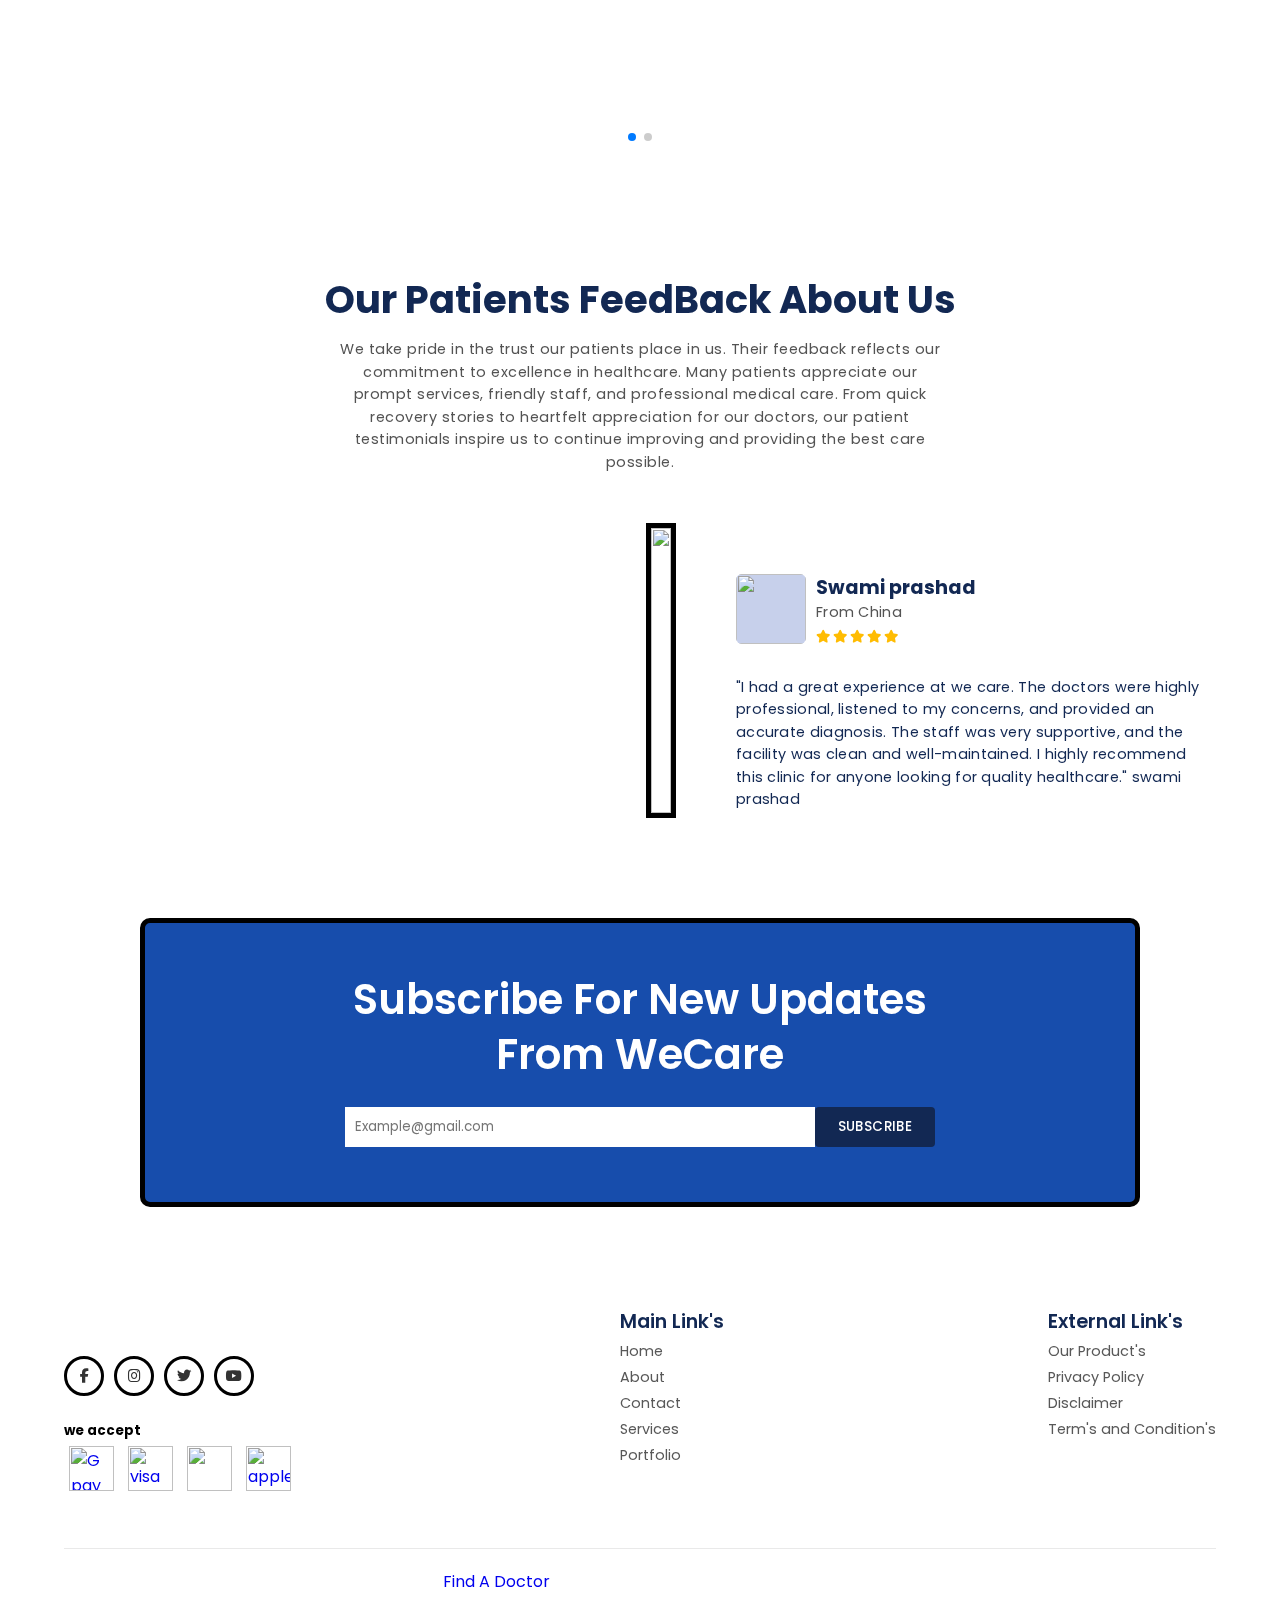
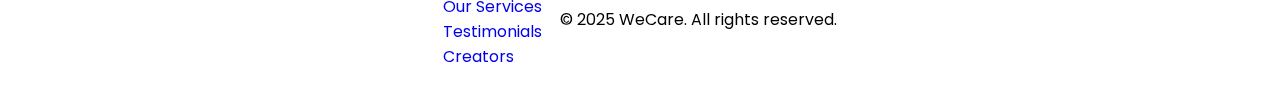
==== commit 3095128f: "update data from lorem ipsum to useful data" ====
--- a/index.html
+++ b/index.html
@@ -43,8 +43,12 @@
             <!--**text****************-->
             <div class="hero-text">
                 <h1>Feel Better About Finding HealthCare</h1>
-                <p>Lorem ipsum dolor sit amet consectetur, adipisicing elit. Id, vitae ex! Fuga similique repudiandae
-                    molestiae libero.</p>
+                <p>Finding the right healthcare provider can be overwhelming, 
+                    but we make it simple. Our platform connects you with trusted doctors, 
+                    clinics, and healthcare services tailored to your needs. With verified reviews, 
+                    detailed profiles, and easy appointment booking, you can feel confident 
+                    in your healthcare choices. Your well-being is our priority, and we’re here to 
+                    guide you every step of the way.</p>
                 <!--btns-->
                 <div class="hero-text-btns">
                     <a href="#"><i class="fa-solid fa-magnifying-glass"></i> Find Doctor's</a>
@@ -96,7 +100,7 @@
             <!--text-->
             <div class="w-info-text">
                 <strong>Specialised Service</strong>
-                <p>Lorem ipsum dolor sit </p>
+                <p>Best equipement</p>
             </div>
         </div>
         <!--**box2***********-->
@@ -108,7 +112,7 @@
             <!--text-->
             <div class="w-info-text">
                 <strong>24/7 Advanced Care</strong>
-                <p>Lorem ipsum dolor sit </p>
+                <p>Service available all time </p>
             </div>
         </div>
         <!--**box3***********-->
@@ -120,7 +124,7 @@
             <!--text-->
             <div class="w-info-text">
                 <strong>Get Result Online</strong>
-                <p>Lorem ipsum dolor sit </p>
+                <p>All details know from home</p>
             </div>
         </div>
 
@@ -143,11 +147,13 @@
         <!--**text**-->
         <div class="our-stroy-text">
             <h2>Short Story About Our Clinic.</h2>
-            <p>Lorem ipsum dolor sit amet consectetur adipisicing elit. Vitae quae ad aliquid in porro. Harum ipsa
-                debitis deserunt ad facilis maxime! Accusantium ratione vitae quae repellendus, dolor debitis minima
-                maiores.</p>
-            <p>Lorem, ipsum dolor sit amet consectetur adipisicing elit. Ab accusamus explicabo alias magni mollitia ea
-                excepturi! Aliquam temporibus <a>Read More</a></p>
+            <p>Established with a vision to provide quality and affordable healthcare, 
+                our clinic has been serving the community for over 10 years. With a team of 
+                experienced doctors, state-of-the-art medical equipment, and a patient-centric 
+                approach, we are dedicated to delivering compassionate and effective medical care. 
+                Whether it’s routine check-ups or specialized treatments, we strive to ensure a 
+                comfortable and caring experience for all our patients.</p>
+            
             <!--numbers-of-happy-patients-->
             <div class="story-numbers-container">
                 <!--box-->
@@ -255,7 +261,7 @@
         <!--**heading*****************-->
         <div class="our-team-heading">
             <h3>Meet Our Specialist</h3>
-            <p>Lorem ipsum dolor sit amet consectetur adipisicing elit.</p>
+            <p>Our best professional medical staff .</p>
         </div>
 
         <!--**team-container***********-->
@@ -360,8 +366,12 @@
         <!--**heading****************-->
         <div class="testimonials-heading">
             <h3>Our Patients FeedBack About Us</h3>
-            <p>Lorem ipsum dolor sit amet consectetur adipisicing elit. Officia voluptates cupiditate, rerum rem odio
-                fugit</p>
+            <p>We take pride in the trust our patients place in us. 
+                Their feedback reflects our commitment to excellence in healthcare.
+                 Many patients appreciate our prompt services, friendly staff, and
+                  professional medical care. From quick recovery stories to heartfelt 
+                  appreciation for our doctors, our patient testimonials inspire us to 
+                  continue improving and providing the best care possible.</p>
         </div>
 
 
@@ -393,7 +403,7 @@
                                     </div>
                                     <!--text-->
                                     <div class="t-profile-text">
-                                        <strong>Client Name</strong>
+                                        <strong>Swami prashad</strong>
                                         <span>From China</span>
                                         <div class="t-rating">
                                             <i class="fa-solid fa-star"></i>
@@ -405,9 +415,11 @@
                                     </div>
                                 </div>
                                 <!--feedback-->
-                                <p>Lorem ipsum dolor sit amet consectetur adipisicing elit. Ipsa est odit dicta sequi
-                                    labore perferendis ut veritatis expedita, nihil sint! Delectus aut id voluptatibus
-                                    nemo dolorum, quos consequatur commodi repudiandae?</p>
+                                <p>"I had a great experience at we care. The doctors were highly professional,
+                                     listened to my concerns, and provided an accurate diagnosis. 
+                                     The staff was very supportive, and the facility was clean and 
+                                     well-maintained. I highly recommend this clinic for anyone looking 
+                                     for quality healthcare." swami prashad</p>
                             </div><!--box-end-->
                         </div><!--slide-end-->
 
@@ -435,9 +447,11 @@
                                     </div>
                                 </div>
                                 <!--feedback-->
-                                <p>Lorem ipsum dolor sit amet consectetur adipisicing elit. Ipsa est odit dicta sequi
-                                    labore perferendis ut veritatis expedita, nihil sint! Delectus aut id voluptatibus
-                                    nemo dolorum, quos consequatur commodi repudiandae?</p>
+                                <p> "I had a great experience at we care. The doctors were highly professional,
+                                    listened to my concerns, and provided an accurate diagnosis. 
+                                    The staff was very supportive, and the facility was clean and 
+                                    well-maintained. I highly recommend this clinic for anyone looking 
+                                    for quality healthcare."</p>
                             </div><!--box-end-->
                         </div><!--slide-end-->
 
@@ -465,9 +479,11 @@
                                     </div>
                                 </div>
                                 <!--feedback-->
-                                <p>Lorem ipsum dolor sit amet consectetur adipisicing elit. Ipsa est odit dicta sequi
-                                    labore perferendis ut veritatis expedita, nihil sint! Delectus aut id voluptatibus
-                                    nemo dolorum, quos consequatur commodi repudiandae?</p>
+                                <p>"I had a great experience at we care. The doctors were highly professional,
+                                    listened to my concerns, and provided an accurate diagnosis. 
+                                    The staff was very supportive, and the facility was clean and 
+                                    well-maintained. I highly recommend this clinic for anyone looking 
+                                    for quality healthcare."</p>
                             </div><!--box-end-->
                         </div><!--slide-end-->
 
--- a/style.css
+++ b/style.css
@@ -7,49 +7,8 @@
     scroll-behavior: smooth;
 }
 
-:root{
-    --snd-bg-color: #c4c8f9;
-    --background-color:#f4f3f3;
-    --main-color:#491a02;
-    --bg-color: #a6cde5;
-    --white-4345: #f7f7f7;
-    --bg-shade: #f0d8eb;
-    --primary-text-color:#38393a;
-    --secondary-text-color:#926f57;
-    --nav-bgcolor:rgb(242, 208, 135);
-    --accent-color:#d2bf80f0;
-    --accent-color-dark:#856113;
-    --padding-inline-section:10px;
-    --footer-bgColor:#ec9999;
-    
-   
-
-}
-
-.dark-mode{
-    --background-color:#5b5959;
-    --nav-bgcolor:rgb(165, 139, 82);
-    --bg-shade:rgb(59, 59, 59);
-    --primary-text-color:rgb(238, 234, 234);
-    --tertiary-color:rgb(174, 174, 241);
-    --footer-bgColor:#dbb0b0;
-    
-
-}
-
-
-
-#mode{
-    width: 40px;
-    height: 40px;
-    border-radius: 50%;
-    cursor: pointer;
-}
-
-
 body{
-    background-color:var(--background-color);
-    border: var(--primary-text-color) 10px solid;
+    background-color: #ffffff;
     
 }
 a{
@@ -73,7 +32,6 @@
   ::-webkit-scrollbar-thumb {
     background: rgb(56, 56, 56); 
     border-radius: 10px;
-    border: var(--primary-text-color) 10px solid;
   }
   
   /* Handle on hover */
@@ -98,7 +56,7 @@
     padding: 30px 0px;
 }
 .logo{
-    color:var(--primary-text-color);
+    color:#122853;
     font-weight: 700;
     font-size: 1.4rem;
 }
@@ -119,12 +77,12 @@
 }
 .menu li a{
     margin: 0px 20px;
-    color:var(--primary-text-color);
+    color: #303030;
     font-weight: 500;
     transition: all ease 0.3s;
 }
 .menu li a:hover{
-    color: var(--primary-text-color);
+    color: #014dd5;
 }
 .nav-appointment-btn{
     height: 45px;
@@ -156,8 +114,6 @@
 }
 .hero-img{
     display: flex;
-    border-radius: 20px;
-    border: var(--primary-text-color) 5px solid;
 }
 .hero-img img{
     border-radius: 30px;
@@ -166,6 +122,7 @@
     max-height: 450px;
     object-fit: contain;
     object-position: center bottom;
+    border: 5px solid black;
 }
 .hero-text{
    display: flex;
@@ -174,11 +131,11 @@
 }
 .hero-text h1{
     font-size: 3.2rem;
-    color:var(--primary-text-color);
+    color: #122853;
     line-height: 3.6rem;
 }
 .hero-text p{
-    color: var(--primary-text-color);
+    color: #535353;
     margin: 15px 0px;
     max-width: 500px;
     letter-spacing: 0.3px;
@@ -202,6 +159,7 @@
     font-size: 0.9rem;
     letter-spacing: 0.5px;
     font-weight: 500;
+    border: 3px solid black;
 }
 .hero-text-btns a i{
     width: 18px;
@@ -220,18 +178,17 @@
 .appointment-search-container{
     max-width: 1000px;
     width: 90%;
-    background-color: var(--background-color);
+    background-color: #ffffff;
     padding:20px;
     margin: auto;
-    border-radius: 20px;
-    border: var(--primary-text-color) 5px solid;
-    box-shadow: 2px 16px 30px var(--primary-text-color);
+    border-radius: 10px;
+    box-shadow: 2px 16px 30px rgba(0,0,0,0.12);
     margin-top: -60px;
     z-index: 3;
     position: relative;
 }
 .appointment-search-container h3{
-    color: var(--primary-text-color);
+    color: #122853;
     font-size: 1rem;
     margin-bottom: 5px;
 }
@@ -245,13 +202,13 @@
     display: flex;
     justify-content: space-between;
     align-items: center;
-    background-color: var(--background-color);
+    background-color: #f7fbff;
     padding: 15px;
     border-radius: 4px;
-    border: 1px solid var(--background-color);
+    border: 3px solid black;
 }
 .appo-search-box i{
-    color: var(--primary-text-color);
+    color: #535353;
     margin-right: 10px;
 }
 .appo-search-box input{
@@ -262,12 +219,13 @@
 }
 .appointment-search button{
     background-color: #014dd5;
-    color: var(--primary-text-color);
+    color: #ffffff;
     border: none;
     outline: none;
     border-radius: 5px;
     font-size: 1.1rem;
     cursor: pointer;
+    border: 3px solid black;
 }
 /*==what-we-provide===============*/
 .what-we-provide{
@@ -281,6 +239,7 @@
     display: flex;
     justify-content: flex-start;
     align-items: center;
+    
 }
 .w-info-icon{
     width: 60px;
@@ -291,17 +250,18 @@
     border-radius: 5px;
     margin-right: 15px;
     font-size: 1.4rem;
+    border: 3px solid black;
 }
 .w-info-text{
     display: flex;
     flex-direction: column;
 }
 .w-info-text strong{
-    color: var(--primary-text-color);
+    color: #122853;
     font-weight: 700;
 }
 .w-info-text p{
-    color: var(--primary-text-color);
+    color: #535353;
     font-size: 0.9rem;
     letter-spacing: 0.3px;
 }
@@ -316,13 +276,12 @@
 }
 /*==our-story=======================*/
 #our_story{
-    background-color: var(--background-color);
+    background-color: #f5f7fb;
     max-width: 1200px;
     width: 90%;
     margin: 80px auto;
-    border-radius: 20px;
-    border: var(--primary-text-color) 5px solid;
-    box-shadow: 2px 2px 30px var(--primary-text-color);
+    border: 10px solid #ffffff;
+    box-shadow: 2px 2px 30px rgba(0,0,0,0.12);
     display: grid;
     grid-template-columns: 1fr 1fr;
 }
@@ -335,6 +294,7 @@
     height: 100%;
     object-fit: cover;
     object-position: center;
+    border: 5px solid black;
 }
 .story-play-btn{
     position: absolute;
@@ -347,7 +307,7 @@
     background-color: #dd3f3f;
     padding: 20px 10px;
     border-radius: 4px 4px 10px 10px;
-    color: var(--primary-text-color);
+    color: #ffffff;
     font-size: 0.6rem;
     text-transform: uppercase;
     font-weight: 500;
@@ -357,7 +317,7 @@
     height: 30px;
     border-radius: 50%;
     background-color: #aa2f0a;
-    color: var(--primary-text-color);
+    color: #ffffff;
     display: flex;
     justify-content: center;
     align-items: center;
@@ -368,18 +328,18 @@
 }
 .our-stroy-text h2{
     font-size: 2.8rem;
-    color: var(--primary-text-color);
+    color: #122853;
     line-height: 3rem;
 }
 .our-stroy-text p{
-    color: var(--primary-text-color);
+    color: #535353;
     font-size: 0.9rem;
     margin: 10px 0px;
     line-height: 1.4rem;
     letter-spacing: 0.3px;
 }
 .our-stroy-text p a{
-    color: var(--primary-text-color);
+    color: #122853;
     text-decoration: underline;
 }
 .story-numbers-container{
@@ -398,37 +358,29 @@
     border-radius: 10px;
 }
 .story-numbers-box strong{
-    color: var(--primary-text-color);
+    color: #122853;
     font-weight: 700;
     font-size: 1.8rem;
 }
 .story-numbers-box span{
-    color: var(--primary-text-color);
+    color: #535353;
     font-size: 0.9rem;
 }
 .s-n-box1{
-    color: var(--primary-text-color);
     background-color: #d4dfff;
-    border-radius: 20px;
-    border: var(--primary-text-color) 5px solid;
+    border: 5px solid black;
 }
 .s-n-box2{
-    color: var(--primary-text-color);
     background-color: #d4e7ff;
-    border-radius: 20px;
-    border: var(--primary-text-color) 5px solid;
+    border: 5px solid black;
 }
 .s-n-box3{
-    color: var(--primary-text-color);
     background-color: #ffd4fd;
-    border-radius: 20px;
-    border: var(--primary-text-color) 5px solid;
+    border: 5px solid black;
 }
 .s-n-box4{
-    color: var(--primary-text-color);
     background-color: #d7d4ff;
-    border-radius: 20px;
-    border: var(--primary-text-color) 5px solid;
+    border: 5px solid black;
 }
 /*==our-services=====================*/
 #our-services{
@@ -450,14 +402,14 @@
     margin: auto;
 }
 .services-heading-text strong{
-    color: var(--primary-text-color);
+    color: #014dd5;
     font-size: 0.9rem;
     font-weight: 600;
     letter-spacing: 1px;
 }
 .services-heading-text h2{
     font-size: 2.2rem;
-    color: var(--primary-text-color);
+    color: #122853;
     font-weight: 700;
     max-width: 600px;
 }
@@ -475,7 +427,7 @@
 .swiper-button-prev::after{
     font-size: 25px !important;
     font-weight: 800;
-    color: var(--primary-text-color);
+    color: #122853;
 }
 .services-box-container{
     max-width: 1200px;
@@ -489,7 +441,7 @@
     justify-content: center;
     align-items: flex-start;
     max-width: 100%;/*350px*/
-    border: 5px solid var(--background-color);
+    border: 5px solid #ffffff;
     padding: 30px;
 }
 .service-box:hover{
@@ -497,7 +449,7 @@
 }
 .service-box i{
     font-size: 2rem;
-    color: var(--primary-text-color);
+    color: #122853;
     width: 60px;
     height: 60px;
     border-radius:5px;
@@ -506,14 +458,14 @@
     align-items: center;
 }
 .service-box strong{
-    color: var(--primary-text-color);
+    color: #122853;
     font-size: 1.4rem;
     margin-top: 20px;
 }
 .service-box p{
     font-size: 0.9rem;
     line-height: 1.4rem;
-    color:var(--primary-text-color);
+    color:#122853;
     display: -webkit-box;
     -webkit-line-clamp: 3;
     -webkit-box-orient: vertical;
@@ -522,7 +474,7 @@
 .service-box a{
     height: 45px;
     
-    color: var(--primary-text-color);
+    color: #ffffff;
     padding: 0px 20px;
     display: flex;
     justify-content: center;
@@ -533,63 +485,47 @@
     margin-top: 30px;
 }
 .s-box1 i{
-    background-color: #6b9cff;
-    color:var(--primary-text-color);
-    border-radius: 20px;
-    border: var(--primary-text-color) 5px solid;
+    background-color: #d4e2ff;
 }
 .s-box2 i{
-    background-color: #5bf489;
-    color:var(--primary-text-color);
-    border-radius: 20px;
-    border: var(--primary-text-color) 5px solid;
+    background-color: #d4ffe1;
 }
 .s-box3 i{
-    background-color: #f8806e;
-    color:var(--primary-text-color);
-    border-radius: 20px;
-    border: var(--primary-text-color) 5px solid;
+    background-color: #ffdad4;
 }
 .s-box4 i{
-    background-color: #faef6d;
-    color:var(--primary-text-color);
-    border-radius: 20px;
-    border: var(--primary-text-color) 5px solid;
+    background-color: #faf4b8;
 }
 
 .s-box1{
-    background-color: #75c2f8;
-    color:var(--primary-text-color);
-    border-radius: 20px;
-    border: var(--primary-text-color) 5px solid;
+    background-color: #cae3f5;
+    border: 5px solid black;
+    border-radius: 10px;
 }
 .s-box2{
-    background-color: #68f998;
-    color:var(--primary-text-color);
-    border-radius: 20px;
-    border: var(--primary-text-color) 5px solid;
+    background-color: #bfe4cb;
+    border: 5px solid black;
+    border-radius: 10px;
 }
 .s-box3{
-    background-color: #f59d92;
-    color:var(--primary-text-color);
-    border-radius: 20px;
-    border: var(--primary-text-color) 5px solid;
+    background-color: #efd8d5;
+    border: 5px solid black;
+    border-radius: 10px;
 }
 .s-box4{
-    background-color: #eef770;
-    color:var(--primary-text-color);
-    border-radius: 20px;
-    border: var(--primary-text-color) 5px solid;
+    background-color: #fcffcf;
+    border: 5px solid black;
+    border-radius: 10px;
 }
 .service-btn{
-    color: var(--primary-text-color);
+    color: #535353;
     font-size: 0.9rem;
     margin-top: 10px;
     text-align: center;
     padding: 0px 10px;
 }
 .service-btn a{
-    color: var(--primary-text-color);
+    color: #014dd5;
     text-decoration: underline;
     font-weight: 600;
 }
@@ -602,17 +538,15 @@
 .why-choose-us-left{
     padding: 50px;
     background-color: #3c8167;
-    color:var(--primary-text-color);
 }
 .why-choose-us-right{
     background-color: #4c71d0;
-    color:var(--primary-text-color);
     padding: 50px;
 }
 .why-choose-us-right h3,
 .why-choose-us-left h3{
     font-size: 2.6rem;
-    color: var(--primary-text-color);
+    color: #ffffff;
     font-weight: 600;
     line-height: 3.2rem;
 }
@@ -628,7 +562,6 @@
     align-items: center;
     padding: 20px;
     background-color: #4a8a70;
-    color:var(--primary-text-color);
 }
 .why-choose-box i{
     width: 35px;
@@ -637,7 +570,7 @@
     display: flex;
     justify-content: center;
     align-items: center;
-    color: var(--primary-text-color);
+    color: #ffffff;
     background-color: #25503f;
     margin-right: 10px;
 }
@@ -647,17 +580,17 @@
     justify-content: center;
 }
 .why-choose-box-text strong{
-    color: var(--primary-text-color);
+    color: #ffffff;
     font-weight: 600;
 }
 .why-choose-box-text p{
-    color: var(--primary-text-color);
+    color: #ececec;
     font-size: 0.9rem;
     opacity: 0.7;
 }
 .why-choose-us-left a{
     background-color: #1a1a1b;
-    color: var(--primary-text-color);
+    color: #ffffff;
     padding: 0px 10px;
     height: 45px;
     display: flex;
@@ -669,7 +602,7 @@
     font-size: 0.9rem;
 }
 .why-choose-us-right p{
-    color: var(--primary-text-color);
+    color: #dfdfdf;
     font-size: 0.8rem;
     line-height: 1.4rem;
     letter-spacing: 0.5px;
@@ -694,7 +627,7 @@
     display: flex;
     justify-content: center;
     align-items: center;
-    color: var(--primary-text-color);
+    color: #ffffff;
     font-size: 1.2rem;
     margin-right: 10px;
 }
@@ -703,12 +636,12 @@
     flex-direction: column;
 }
 .w-right-contact-box-text span{
-    color: var(--primary-text-color);
+    color: #e4e4e4;
     font-size: 0.7rem;
 }
 .w-right-contact-box-text strong{
     font-size: 1rem;
-    color: var(--primary-text-color);
+    color: #ffffff;
     font-weight: 600;
 }
 /*==our-team====================*/
@@ -726,10 +659,10 @@
 }
 .our-team-heading h3{
     font-size: 2.4rem;
-    color: var(--primary-text-color);
+    color: #122853;
 }
 .our-team-heading p{
-    color:var(--primary-text-color);
+    color: #535353;
     letter-spacing: 0.3px;
     font-size: 0.9rem;
 }
@@ -746,7 +679,7 @@
 .team-img{
     
     padding: 10px 10px 0px 10px;
-    
+    border-radius: 10px;
     height: 300px;
     display: flex;
     align-items: flex-end;
@@ -754,10 +687,10 @@
 .team-img img{
     width: 100%;
     height: 95%;
-    border-radius: 20px;
-    border: var(--primary-text-color) 5px solid;
     object-fit: contain;
     object-position: center bottom;
+    border-radius: 10px;
+    border: 5px solid black;
 }
 .team-text{
     display: flex;
@@ -769,10 +702,10 @@
     margin-top: 10px;
 }
 .team-text strong{
-    color: var(--primary-text-color);
+    color: #122853;
 }
 .team-text span{
-    color: var(--primary-text-color);
+    color: #303030;
     font-size: 0.9rem;
     margin-top: 5px;
 }
@@ -797,10 +730,10 @@
 }
 .testimonials-heading h3{
     font-size: 2.4rem;
-    color:var(--primary-text-color);
+    color: #122853;
 }
 .testimonials-heading p{
-    color: var(--primary-text-color);
+    color: #535353;
     margin-top: 10px;
     max-width: 600px;
     font-size: 0.9rem;
@@ -809,8 +742,6 @@
 }
 .testimonials-content{
     max-width: 1200px;
-    border-radius: 20px;
-    border: var(--primary-text-color) 5px solid;
     width: 90%;
     display: grid;
     grid-template-columns: 1.4fr 1fr;
@@ -826,6 +757,7 @@
     max-height: 450px;
     object-fit: contain;
     object-position: center;
+    border: 5px solid black;
 }
 .testimonials-box-container{
     margin-top: 50px;
@@ -846,7 +778,6 @@
     height: 70px;
     border-radius: 6px;
     background-color: #c7d0eb;
-    color:var(--primary-text-color);
     margin-right: 10px;
     overflow: hidden;
 }
@@ -862,11 +793,11 @@
     align-items: flex-start;
 }
 .t-profile-text strong{
-    color: var(--primary-text-color);
+    color: #122853;
     font-size: 1.2rem;
 }
 .t-profile-text span{
-    color: var(--primary-text-color);
+    color: #535353;
     font-size: 0.9rem;
     letter-spacing: 0.3px;
 }
@@ -877,7 +808,7 @@
 }
 .testimonials-box p{
     font-size: 0.9rem;
-    color: var(--primary-text-color);
+    color: #122853;
     line-height: 1.4rem;
     letter-spacing: 0.3px;
     margin-top: 30px;
@@ -889,20 +820,19 @@
 #subscribe{
     max-width: 1000px;
     width: 90%;
-    color:var(--primary-text-color);
     background-color:#174dac;
     padding: 50px;  
-    border-radius: 20px;
-    border: var(--primary-text-color) 5px solid;
+    border-radius: 10px;
     margin: 50px auto;
     display: flex;
     flex-direction: column;
     justify-content: center;
     align-items: center;
+    border: 5px solid black;
 }
 #subscribe h3{
     font-size: 2.6rem;
-    color: var(--primary-text-color);
+    color: #ffffff;
     font-weight: 600;
     line-height: 3.4rem;
     max-width:600px;
@@ -927,7 +857,7 @@
 }
 .subscribe-box button{
     background-color: #122853;
-    color: var(--primary-text-color);
+    color: #ffffff;
     border-radius: 4px;
     max-width: 120px;
     width: 100%;
@@ -956,7 +886,7 @@
     max-width: 330px;
 }
 .footer-company-box p{
-    color: var(--primary-text-color);
+    color: #585858;
     margin: 5px 0px;
     font-size: 0.9rem;
     letter-spacing: 0.3px;
@@ -976,32 +906,33 @@
     display: flex;
     justify-content: center;
     align-items: center;
-    border: 1px solid var(--background-color);
-    color: var(--primary-text-color);
+    border: 1px solid #e9e9e9;
+    color: #333333;
     font-size: 0.9rem;
     transition: all ease 0.3s;
+    border: 3px solid black;
 }
 .footer-social a:hover{
     background-color: #122853;
-    color: var(--primary-text-color);
+    color: #ffffff;
 }
 .footer-link-box strong{
     font-size: 1.2rem;
-    color: var(--primary-text-color);
+    color: #122853;
     font-weight: 600;
 }
 .footer-link-box ul{
     margin-top: 5px;
 }
 .footer-container ul li a{
-    color: var(--primary-text-color);
+    color: #585858;
     font-size: 0.9rem;
     margin-bottom: 5px;
     display: flex;
     transition: all ease 0.3s;
 }
 .footer-container ul li a:hover{
-    color: var(--primary-text-color);
+    color: #122853;
 }
 .footer-bottom{
     display: flex;
@@ -1009,7 +940,7 @@
     align-items: center;
     flex-wrap: wrap;
     grid-gap: 10px;
-    border-top: 1px solid var(--background-color);
+    border-top: 1px solid #e9e9e9;
     padding: 20px 0px;
     max-width: 1200px;
     width: 90%;
@@ -1017,7 +948,7 @@
 }
 .footer-bottom span{
 
-    color: var(--primary-text-color);
+    color: #252525;
     font-size: 0.9rem;
 }
 
@@ -1074,7 +1005,7 @@
         padding: 0px;
         margin: 0px;
         z-index: 102;
-        box-shadow: 2px 30px 30px var(--primary-text-color);
+        box-shadow: 2px 30px 30px rgba(0,0,0,0.06);
     }
     .navigation .menu::after{
         content: '';
@@ -1110,7 +1041,7 @@
         z-index: 106;
     }
     .navigation .menu-icon .nav-icon{
-        background-color: var(--primary-text-color);
+        background-color: #181818;
         display: block;
         position: relative;
         height: 2px;
@@ -1119,7 +1050,7 @@
     }
     .navigation .menu-icon .nav-icon::before,
     .navigation .menu-icon .nav-icon::after{
-        background-color: var(--primary-text-color);
+        background-color: #181818;
         content: '';
         position: absolute;
         height: 100%;
